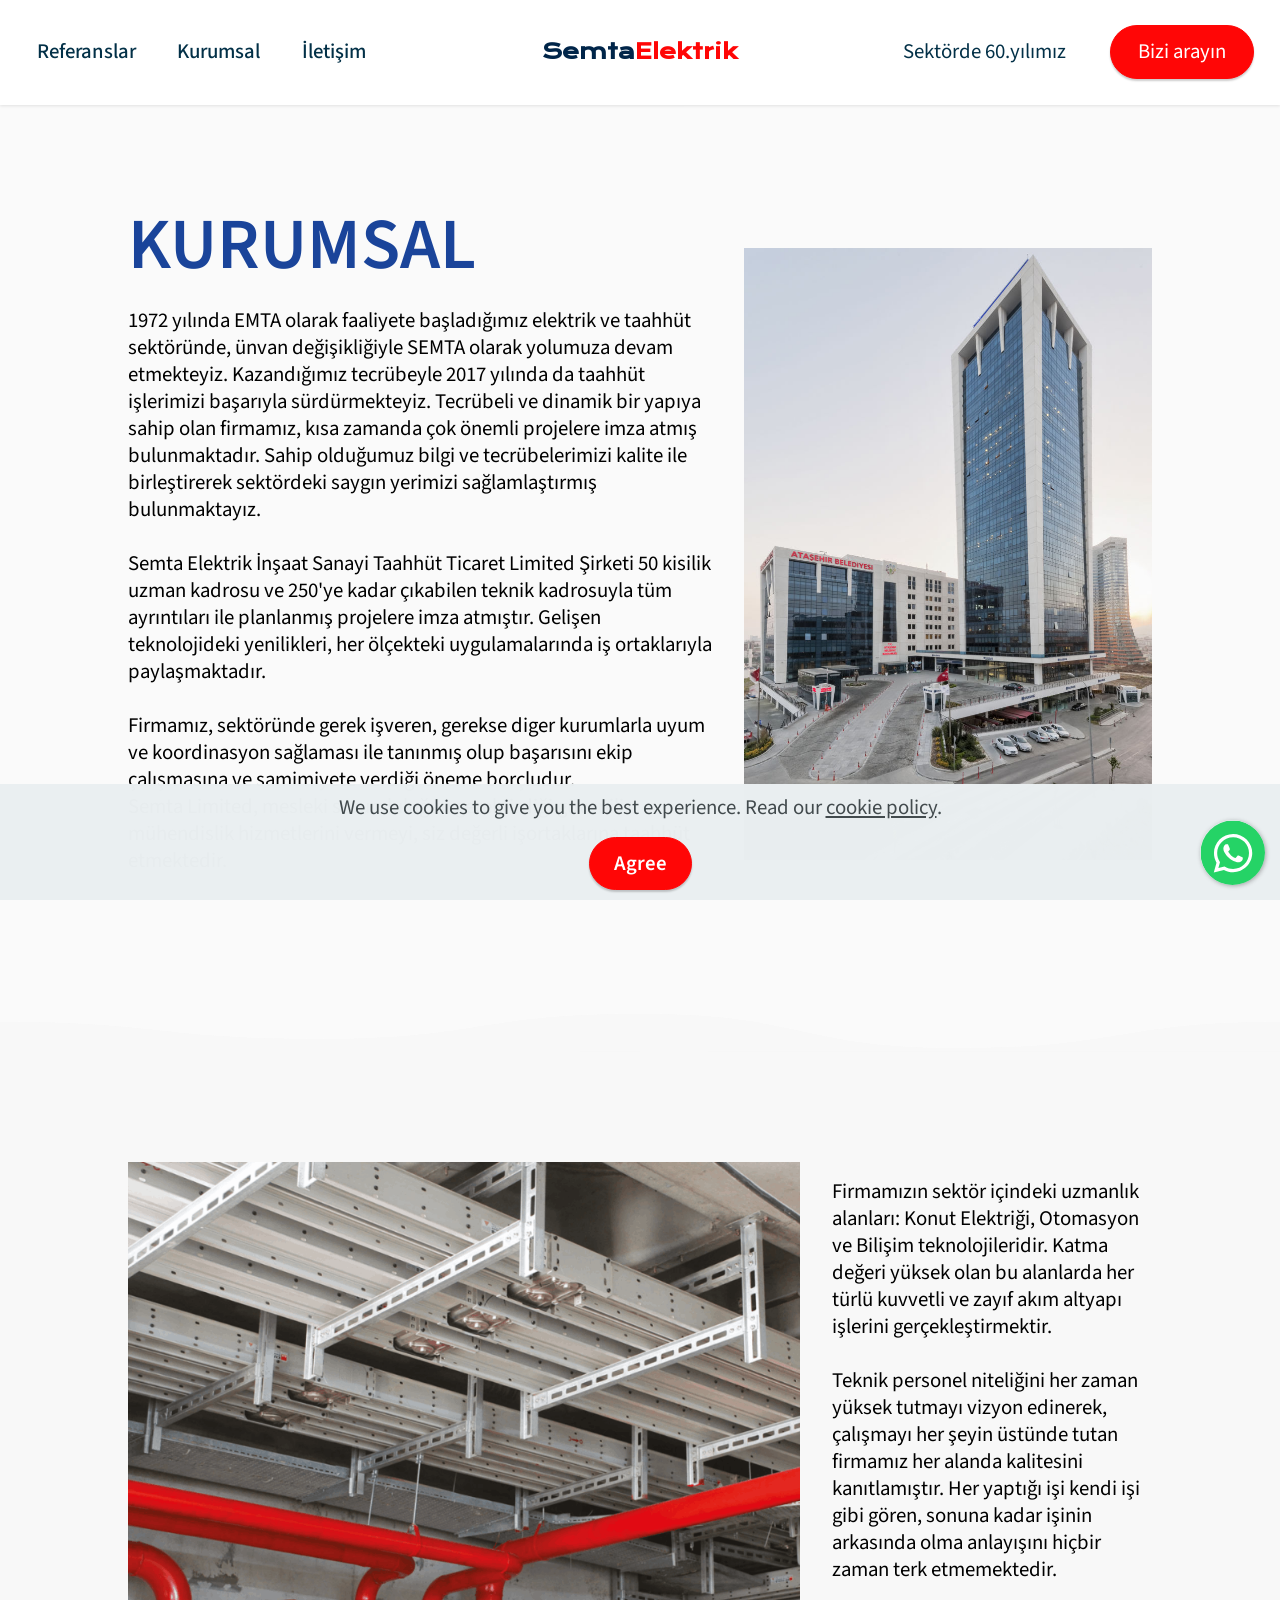
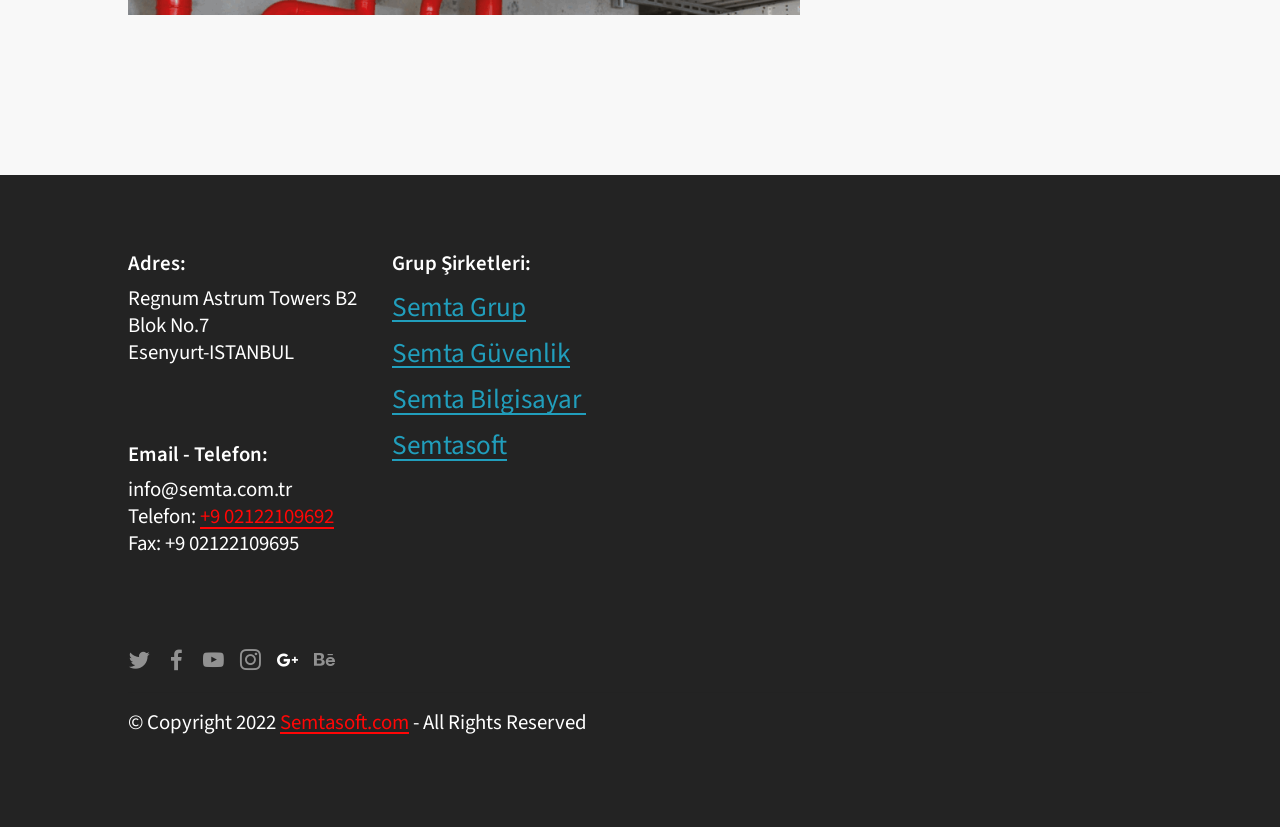
==== kurumsals.html @ dd232b32 "EskiSite" ====
<!DOCTYPE html>
<html  >
<head>
  
  <meta charset="UTF-8">
  <meta http-equiv="X-UA-Compatible" content="IE=edge">
  
  <meta name="twitter:card" content="summary_large_image"/>
  <meta name="twitter:image:src" content="assets/images/kurumsals-meta.png">
  <meta property="og:image" content="assets/images/kurumsals-meta.png">
  <meta name="twitter:title" content="Kurumsal - Semta Elektrik İnşaat Sanayi Taahhüt Ticaret Limited Şirketi">
  <meta name="viewport" content="width=device-width, initial-scale=1, minimum-scale=1">
  <link rel="shortcut icon" href="assets/images/semtaelektrik-128x82-2.png" type="image/x-icon">
  <meta name="description" content="1972 yılında EMTA olarak faaliyete başladığımız elektrik ve taahhüt sektöründe, ünvan değişikliğiyle SEMTA olarak yolumuza devam etmekteyiz. Kazandığımız tecrübeyle 2017 yılında da taahhüt işlerimizi başarıyla sürdürmekteyiz.">
  
  
  <title>Kurumsal - Semta Elektrik İnşaat Sanayi Taahhüt Ticaret Limited Şirketi</title>
  <link rel="stylesheet" href="assets/bootstrap/css/bootstrap.min.css">
  <link rel="stylesheet" href="assets/bootstrap/css/bootstrap-grid.min.css">
  <link rel="stylesheet" href="assets/bootstrap/css/bootstrap-reboot.min.css">
  <link rel="stylesheet" href="assets/web/assets/gdpr-plugin/gdpr-styles.css">
  <link rel="stylesheet" href="assets/chatbutton/floating-wpp.css">
  <link rel="stylesheet" href="assets/dropdown/css/style.css">
  <link rel="stylesheet" href="assets/socicon/css/styles.css">
  <link rel="stylesheet" href="assets/theme/css/style.css">
  <link rel="preload" href="https://fonts.googleapis.com/css?family=Source+Sans+Pro:200,200i,300,300i,400,400i,600,600i,700,700i,900,900i&display=swap" as="style" onload="this.onload=null;this.rel='stylesheet'">
  <noscript><link rel="stylesheet" href="https://fonts.googleapis.com/css?family=Source+Sans+Pro:200,200i,300,300i,400,400i,600,600i,700,700i,900,900i&display=swap"></noscript>
  <link rel="preload" href="https://fonts.googleapis.com/css?family=Krona+One:400&display=swap" as="style" onload="this.onload=null;this.rel='stylesheet'">
  <noscript><link rel="stylesheet" href="https://fonts.googleapis.com/css?family=Krona+One:400&display=swap"></noscript>
  <link rel="preload" as="style" href="assets/mobirise/css/mbr-additional.css"><link rel="stylesheet" href="assets/mobirise/css/mbr-additional.css" type="text/css">
  
  
  
  
<meta name="theme-color" content="#ff0606">
<link rel="manifest" href="manifest.json">
<script src="sw-connect.js"></script>
<meta name="apple-mobile-web-app-capable" content="yes">
<link rel="apple-touch-startup-image" media="(device-width: 320px) and (device-height: 568px) and (-webkit-device-pixel-ratio: 2) and (orientation: portrait)" href="assets/images/apple-launch-640x1136.png">
<link rel="apple-touch-startup-image" media="(device-width: 375px) and (device-height: 667px) and (-webkit-device-pixel-ratio: 2) and (orientation: portrait)" href="assets/images/apple-launch-750x1334.png">
<link rel="apple-touch-startup-image" media="(device-width: 414px) and (device-height: 736px) and (-webkit-device-pixel-ratio: 3) and (orientation: portrait)" href="assets/images/apple-launch-1242x2208.png">
<link rel="apple-touch-startup-image" media="(device-width: 375px) and (device-height: 812px) and (-webkit-device-pixel-ratio: 3) and (orientation: portrait)" href="assets/images/apple-launch-1125x2436.png">
<link rel="apple-touch-startup-image" media="(device-width: 768px) and (device-height: 1024px) and (-webkit-device-pixel-ratio: 2) and (orientation: portrait)" href="assets/images/apple-launch-1536x2048.png">
<link rel="apple-touch-startup-image" media="(device-width: 834px) and (device-height: 1112px) and (-webkit-device-pixel-ratio: 2) and (orientation: portrait)" href="assets/images/apple-launch-1668x2224.png">
<link rel="apple-touch-startup-image" media="(device-width: 1024px) and (device-height: 1366px) and (-webkit-device-pixel-ratio: 2) and (orientation: portrait)" href="assets/images/apple-launch-2048x2732.png">
<meta name="apple-mobile-web-app-status-bar-style" content="default">
<meta name="apple-mobile-web-app-title" content="Semtabilgisayar">
<link rel="apple-touch-icon" href="apple-touch-icon.png"></head>
<body>
  
  <section data-bs-version="5.1" class="menu menu1 cid-t0fDbq6bAE" once="menu" id="menu1-f">
    

    <nav class="navbar navbar-dropdown navbar-expand-lg">
        <div class="container-custom container">
            <div class="navbar-brand">
                
                <span class="navbar-caption-wrap"><a class="navbar-caption display-5" href="https://semtaelektrik.com"><strong>Semta</strong><span><strong>Elektrik</strong></span></a></span>
            </div>
            <button class="navbar-toggler" type="button" data-toggle="collapse" data-bs-toggle="collapse" data-target="#navbarSupportedContent" data-bs-target="#navbarSupportedContent" aria-controls="navbarNavAltMarkup" aria-expanded="false" aria-label="Toggle navigation">
                <div class="hamburger">
                    <span></span>
                    <span></span>
                    <span></span>
                    <span></span>
                </div>
            </button>
            <div class="collapse navbar-collapse" id="navbarSupportedContent">

                <div class="navbar-nav-container">
                    <ul class="navbar-nav nav-dropdown" data-app-modern-menu="true"><li class="nav-item"><a class="nav-link link text-info text-primary display-7" href="referanslar.html">Referanslar</a></li><li class="nav-item"><a class="nav-link link text-info text-primary display-7" href="kurumsals.html">Kurumsal</a></li>
                        <li class="nav-item"><a class="nav-link link text-info text-primary display-7" href="index.html#footer6-8">İletişim</a></li></ul>
                    
                </div>

                <div class="navbar-buttons mbr-section-btn"><a class="btn btn-info-outline display-7" href="#">Sektörde 60.yılımız</a>
                    <a class="btn btn-primary display-7" href="tel:+905559657952">Bizi arayın</a></div>
            </div>
        </div>
    </nav>
</section>

<section data-bs-version="5.1" class="content1 cid-t0fDbr3ART" id="content01-g">
    
    
    <svg class="svg-top" version="1.1" xmlns="http://www.w3.org/2000/svg" xmlns:xlink="http://www.w3.org/1999/xlink" x="0px" y="0px" viewBox="0 0 1600 40" style="enable-background:new 0 0 1600 40;" preserveAspectRatio="none">
        <style type="text/css">
            .st0 
        </style>
        <path class="st0" d="M-1,15.7c200.1,0,200.7,13.8,400.9,13.8C600,29.5,600.4,9.3,800.5,9.3S998.8,36.8,1199,36.8
	s201.9-21.1,402-21.1v24.1L-1,40V15.7z"></path>
    </svg>
    <div class="container">
        <div class="row justify-content-center">
            <div class="col-12 col-md-12 col-lg-5 image-wrapper m-auto">
                <img class="w-100 md-pb lazyload" src="[data-uri]" alt="" loading="lazy" data-src="assets/images/halkbankatasehir-2022-810x1215.jpg">
            </div>
            <div class="col-12 col-md-12 col-lg m-auto">
                <div class="text-wrapper align-left">
                    <h1 class="mbr-section-title mbr-fonts-style mb-4 display-2"><strong>KURUMSAL</strong><strong><br></strong></h1>
                    <p class="mbr-text mbr-fonts-style display-7">1972 yılında EMTA olarak faaliyete başladığımız elektrik ve taahhüt sektöründe, ünvan değişikliğiyle SEMTA olarak yolumuza devam etmekteyiz. Kazandığımız tecrübeyle 2017 yılında da taahhüt işlerimizi başarıyla sürdürmekteyiz. Tecrübeli ve dinamik bir yapıya sahip olan firmamız, kısa zamanda çok önemli projelere imza atmış bulunmaktadır. Sahip olduğumuz bilgi ve tecrübelerimizi kalite ile birleştirerek sektördeki saygın yerimizi sağlamlaştırmış bulunmaktayız.
<br>
<br>Semta Elektrik İnşaat Sanayi Taahhüt Ticaret Limited Şirketi 50 kisilik uzman kadrosu ve 250'ye kadar çıkabilen teknik kadrosuyla tüm ayrıntıları ile planlanmış projelere imza atmıştır. Gelişen teknolojideki yenilikleri, her ölçekteki uygulamalarında iş ortaklarıyla paylaşmaktadır.<br>
<br>Firmamız, sektöründe gerek işveren, gerekse diger kurumlarla uyum ve koordinasyon sağlaması ile tanınmış olup başarısını ekip çalışmasına ve samimiyete verdiği öneme borçludur.
<br>Semta Limited, mesleki sorumluluğun gerektirdiği güvenilir mühendislik hizmetlerini vermeyi, siz değerli işortaklarına taahhüt etmektedir.</p>
                    
                </div>
            </div>
        </div>
    </div>
</section>

<section data-bs-version="5.1" class="content2 cid-t0fDbrGwPh" id="content02-h">
    

    
    <svg class="svg-top" version="1.1" xmlns="http://www.w3.org/2000/svg" xmlns:xlink="http://www.w3.org/1999/xlink" x="0px" y="0px" viewBox="0 0 1600 40" style="enable-background:new 0 0 1600 40;" preserveAspectRatio="none">
        <style type="text/css">
            .st0 
        </style>
        <path class="st0" d="M-1,15.7c200.1,0,200.7,13.8,400.9,13.8C600,29.5,600.4,9.3,800.5,9.3S998.8,36.8,1199,36.8
	s201.9-21.1,402-21.1v24.1L-1,40V15.7z"></path>
    </svg>

    <div class="container">
        <div class="row justify-content-center">
            <div class="col-12 col-md-12 col-lg-8 image-wrapper m-auto">
                <img class="w-100 md-pb lazyload" src="[data-uri]" alt="Semtaelektrik" loading="lazy" data-src="assets/images/busbar-838x564.png">
            </div>
            <div class="col-12 col-md-12 col-lg m-auto">
                <div class="text-wrapper align-left">
                    
                    <p class="mbr-text mbr-fonts-style display-7">Firmamızın sektör içindeki uzmanlık alanları: Konut Elektriği, Otomasyon ve Bilişim teknolojileridir. Katma değeri yüksek olan bu alanlarda her türlü kuvvetli ve zayıf akım altyapı işlerini gerçekleştirmektir.&nbsp;<br><br>Teknik personel niteliğini her zaman yüksek tutmayı vizyon edinerek, çalışmayı her şeyin üstünde tutan firmamız her alanda kalitesini kanıtlamıştır. Her yaptığı işi kendi işi gibi gören, sonuna kadar işinin arkasında olma anlayışını hiçbir zaman terk etmemektedir.</p>
                    
                </div>
            </div>
        </div>
    </div>
</section>

<section data-bs-version="5.1" class="footer6 cid-t0fDbsjmHd" once="footers" id="footer6-i">

    

    

    <div class="container">
        <div class="row content mbr-white">
            <div class="col-12 col-md-3 mbr-fonts-style display-7">
                <h5 class="mbr-section-subtitle mbr-fonts-style mb-2 display-7">
                    <strong>Adres:</strong></h5>
                <p class="mbr-text mbr-fonts-style display-7">Regnum Astrum Towers B2 Blok No.7 <br>Esenyurt-ISTANBUL</p> <br>
                <h5 class="mbr-section-subtitle mbr-fonts-style mb-2 mt-4 display-7">
                    <strong>Email - Telefon:</strong></h5>
                <p class="mbr-text mbr-fonts-style mb-4 display-7">info@semta.com.tr<br>
                    Telefon: <a href="tel:+902122109692" class="text-primary">+9 02122109692 </a>Fax: +9 02122109695</p>
            </div>
            <div class="col-12 col-md-3 mbr-fonts-style display-7">
                <h5 class="mbr-section-subtitle mbr-fonts-style mb-2 display-7">
                    <strong>Grup Şirketleri:</strong></h5>
                <ul class="list mbr-fonts-style mb-4 display-4">
                    <li class="mbr-text item-wrap"><a class="text-success" href="https://semta.com.tr" target="_blank">Semta Grup</a></li>
                    <li class="mbr-text item-wrap"><a class="text-success" href="https://semtaguvenlik.com" target="_blank">Semta Güvenlik</a></li><li class="mbr-text item-wrap"><a class="text-success text-primary" href="https://semtabilgisayar.com" target="_blank">Semta Bilgisayar&nbsp;</a></li><li class="mbr-text item-wrap"><a class="text-success" href="https://semtasoft.com" style="font-size: 1.7rem;" target="_blank">Semtasoft</a></li>
                </ul>
                <h5 class="mbr-section-subtitle mbr-fonts-style mb-2 mt-5 display-7"></h5>
                <p class="mbr-text mbr-fonts-style mb-4 display-7"></p>
            </div>
            <div class="col-12 col-md-6">
                <div class="google-map"><iframe frameborder="0" style="border:0" src="[data-uri]" allowfullscreen="" loading="lazy" class="lazyload" data-src="https://www.google.com/maps/embed/v1/place?key=AIzaSyCNveGQ9bfpKFwWzQLLftrR9hNiHwdqQG8&amp;q=ASTRUM TOWERS"></iframe></div>
            </div>
            <div class="col-md-6">
                <div class="social-list align-left">
                    <div class="soc-item">
                        <a href="https://twitter.com/" target="_blank">
                            <span class="mbr-iconfont mbr-iconfont-social socicon-twitter socicon"></span>
                        </a>
                    </div>
                    <div class="soc-item">
                        <a href="https://www.facebook.com" target="_blank">
                            <span class="mbr-iconfont mbr-iconfont-social socicon-facebook socicon"></span>
                        </a>
                    </div>
                    <div class="soc-item">
                        <a href="https://www.youtube.com" target="_blank">
                            <span class="mbr-iconfont mbr-iconfont-social socicon-youtube socicon"></span>
                        </a>
                    </div>
                    <div class="soc-item">
                        <a href="https://instagram.com" target="_blank">
                            <span class="mbr-iconfont mbr-iconfont-social socicon-instagram socicon"></span>
                        </a>
                    </div>
                    <div class="soc-item">
                        
                            <span class="mbr-iconfont mbr-iconfont-social socicon-googleplus socicon"></span>
                        
                    </div>
                    <div class="soc-item">
                        <a href="https://www.behance.net" target="_blank">
                            <span class="mbr-iconfont mbr-iconfont-social socicon-behance socicon"></span>
                        </a>
                    </div>
                </div>
            </div>
        </div>
        <div class="footer-lower">
            <div class="media-container-row">
                <div class="col-sm-12">
                    <hr>
                </div>
            </div>
            <div class="col-sm-12 copyright pl-0">
                <p class="mbr-text mbr-fonts-style mbr-white display-7">
                    © Copyright 2022 <a href="https://www.semtasoft.com" class="text-primary" target="_blank">Semtasoft.com</a> - All Rights Reserved
                </p>
            </div>
        </div>
    </div>
</section>


<script src="assets/bootstrap/js/bootstrap.bundle.min.js"></script>
  <script src="assets/web/assets/cookies-alert-plugin/cookies-alert-core.js"></script>
  <script src="assets/web/assets/cookies-alert-plugin/cookies-alert-script.js"></script>
  <script src="assets/smoothscroll/smooth-scroll.js"></script>
  <script src="assets/ytplayer/index.js"></script>
  <script src="assets/chatbutton/floating-wpp.js"></script>
  <script src="assets/chatbutton/script.js"></script>
  <script src="assets/dropdown/js/navbar-dropdown.js"></script>
  <script src="assets/theme/js/script.js"></script>
  
  
  
<input name="cookieData" type="hidden" data-cookie-customdialogselector="null" data-cookie-colortext="#424a4d" data-cookie-colorbg="rgba(234, 239, 241, 0.99)" data-cookie-textbutton="Agree" data-cookie-colorbutton="" data-cookie-colorlink="#424a4d" data-cookie-underlinelink="true" data-cookie-text="We use cookies to give you the best experience. Read our <a href='privacy.html'>cookie policy</a>.">
  <script>"use strict";if("loading"in HTMLImageElement.prototype){document.querySelectorAll('img[loading="lazy"],iframe[loading="lazy"]').forEach(e=>{e.src=e.dataset.src,e.style.paddingTop=100*e.getAttribute("data-aspectratio")+"%",e.style.height=0,e.onload=function(){e.removeAttribute("style")}})}else{const e=document.createElement("script");e.src="https://cdnjs.cloudflare.com/ajax/libs/lazysizes/5.1.2/lazysizes.min.js",document.body.appendChild(e)}</script>
<div id="chatbutton-wa" data-phone="+905559657952" data-showpopup="true" data-headertitle="👋 Canlı Desteğe Bağlanıyorsunuz!" data-popupmessage="Merhaba!👋

Bize sormak istediğiniz bir konu varsa lütfen çekinmeyin! 🔥

Semta Grup" data-placeholder="Buraya yazabilirsiniz" data-position="left" data-headercolor="#39847a" data-backgroundcolor="#e5ddd5" data-autoopentimeout="5" data-size="65px"><div class="floating-wpp-button" style="width: 65px; height: 65px;"><div class="floating-wpp-button-image"><!--?xml version="1.0" encoding="UTF-8" standalone="no"?--><svg xmlns="http://www.w3.org/2000/svg" xmlns:xlink="http://www.w3.org/1999/xlink" style="isolation:isolate" viewBox="0 0 800 800" width="65" height="65"><defs><clipPath id="_clipPath_A3g8G5hPEGG2L0B6hFCxamU4cc8rfqzQ"><rect width="800" height="800"></rect></clipPath></defs><g clip-path="url(#_clipPath_A3g8G5hPEGG2L0B6hFCxamU4cc8rfqzQ)"><g><path d=" M 787.59 800 L 12.41 800 C 5.556 800 0 793.332 0 785.108 L 0 14.892 C 0 6.667 5.556 0 12.41 0 L 787.59 0 C 794.444 0 800 6.667 800 14.892 L 800 785.108 C 800 793.332 794.444 800 787.59 800 Z " fill="rgb(37,211,102)"></path></g><g><path d=" M 508.558 450.429 C 502.67 447.483 473.723 433.24 468.325 431.273 C 462.929 429.308 459.003 428.328 455.078 434.22 C 451.153 440.114 439.869 453.377 436.434 457.307 C 433 461.236 429.565 461.729 423.677 458.78 C 417.79 455.834 398.818 449.617 376.328 429.556 C 358.825 413.943 347.008 394.663 343.574 388.768 C 340.139 382.873 343.207 379.687 346.155 376.752 C 348.804 374.113 352.044 369.874 354.987 366.436 C 357.931 362.999 358.912 360.541 360.875 356.614 C 362.837 352.683 361.857 349.246 360.383 346.299 C 358.912 343.352 347.136 314.369 342.231 302.579 C 337.451 291.099 332.597 292.654 328.983 292.472 C 325.552 292.301 321.622 292.265 317.698 292.265 C 313.773 292.265 307.394 293.739 301.996 299.632 C 296.6 305.527 281.389 319.772 281.389 348.752 C 281.389 377.735 302.487 405.731 305.431 409.661 C 308.376 413.592 346.949 473.062 406.015 498.566 C 420.062 504.634 431.03 508.256 439.581 510.969 C 453.685 515.451 466.521 514.818 476.666 513.302 C 487.978 511.613 511.502 499.06 516.409 485.307 C 521.315 471.55 521.315 459.762 519.842 457.307 C 518.371 454.851 514.446 453.377 508.558 450.429 Z  M 401.126 597.117 L 401.047 597.117 C 365.902 597.104 331.431 587.661 301.36 569.817 L 294.208 565.572 L 220.08 585.017 L 239.866 512.743 L 235.21 505.332 C 215.604 474.149 205.248 438.108 205.264 401.1 C 205.307 293.113 293.17 205.257 401.204 205.257 C 453.518 205.275 502.693 225.674 539.673 262.696 C 576.651 299.716 597.004 348.925 596.983 401.258 C 596.939 509.254 509.078 597.117 401.126 597.117 Z  M 567.816 234.565 C 523.327 190.024 464.161 165.484 401.124 165.458 C 271.24 165.458 165.529 271.161 165.477 401.085 C 165.46 442.617 176.311 483.154 196.932 518.892 L 163.502 641 L 288.421 608.232 C 322.839 627.005 361.591 636.901 401.03 636.913 L 401.126 636.913 L 401.127 636.913 C 530.998 636.913 636.717 531.2 636.77 401.274 C 636.794 338.309 612.306 279.105 567.816 234.565" fill-rule="evenodd" fill="rgb(255,255,255)"></path></g></g></svg></div></div></div>
 </body>
</html>
---- assets/web/assets/gdpr-plugin/gdpr-styles.css ----
.gdpr-block {
    padding: 10px;
    font-size: 14px;
    display: block;
    width: 100%;
    text-align: center;
}
.gdpr-block.covert {
	display: none;
}
.textGDPR {
    position: relative;
}
.gdpr-block label span.textGDPR input[name='gdpr']{
    width: 15px;
    height: 15px;
    margin: 0;
    position: absolute;
    top: 3px;
    left: -20px;
}
.gdpr-block label {
    color: #a7a7a7;
    vertical-align: middle;
    user-select: none;
    margin-bottom: 0;
}
---- assets/chatbutton/floating-wpp.css ----
.floating-wpp {
    position: fixed;
    bottom: 15px;
    left: 15px;
    font-size: 14px;
    transition: bottom 0.2s;
    z-index: 1021;
}

.floating-wpp .floating-wpp-button {
    position: relative;
    border-radius: 50%;
    box-shadow: 1px 1px 4px rgba(60, 60, 60, 0.4);
    transition: box-shadow 0.2s;
    cursor: pointer;
    overflow: hidden;
}

.floating-wpp .floating-wpp-button img,
.floating-wpp .floating-wpp-button svg {
    position: absolute;
    width: 100%;
    height: auto;
    object-fit: cover;
    top: 50%;
    left: 50%;
    transform: translate3d(-50%, -50%, 0);
    border-radius: 50%;
}

.floating-wpp:hover .floating-wpp-button {
    box-shadow: 1px 2px 8px rgba(60, 60, 60, 0.4);
}

.floating-wpp .floating-wpp-popup {
    /*border: 2px solid white;*/
    border-radius: 8px;
    background-color: #e5ddd5;
    position: absolute;
    overflow: hidden;
    padding: 0;
    box-shadow: 1px 2px 8px rgba(60, 60, 60, 0.25);
    width: 0px;
    height: 0px;
    bottom: 0;
    opacity: 0;
    transition: bottom 0.1s ease-out, opacity 0.2s ease-out;
    transform-origin: bottom;
}

.floating-wpp .floating-wpp-popup.active {
    padding: 0 15px 12px 15px;
    width: 280px;
    height: auto;
    bottom: 82px;
    opacity: 1;
}

.floating-wpp .floating-wpp-popup .floating-wpp-message {
    background-color: white;
    padding: 8px;
    border-radius: 7.5px 7.5px 7.5px 7.5px;
    box-shadow: 1px 1px 5px rgba(0, 0, 0, 0.15);
    opacity: 0;
    transition: opacity 0.2s;
    max-width: 100%;
}

.floating-wpp .floating-wpp-popup.active .floating-wpp-message {
    opacity: 1;
    transition-delay: 0.2s;
}

.floating-wpp .floating-wpp-popup .floating-wpp-head {
    text-align: left;
    color: white;
    margin: 0 -15px 15px -15px;
    padding: 15px 15px;
    display: flex;
    flex-direction: column;
    justify-content: space-between;
    cursor: pointer;
}

.floating-wpp-headName {
    margin: 0;
}

.floating-wpp .floating-wpp-popup .floating-wpp-head .close {
    position: absolute;
    top: 14px;
    right: 8px;
    color: #ffffff;
    text-shadow: none;
    opacity: 1;
    font-size: inherit;
}

.floating-wpp .floating-wpp-input-message {
    background-color: #e5ddd5;
    margin: 5px -15px -15px -15px;
    padding: 0 15px;
    display: flex;
    align-items: center;
}

.floating-wpp .floating-wpp-input-message textarea {
    border: 1px solid #ffffff;
    border-radius: 21px;
    box-shadow: none;
    padding: 8px 12px;
    margin: 10px 0 15px 0;
    width: 100%;
    max-width: 100%;
    font-family: inherit;
    font-size: inherit;
    resize: none;
    outline: none;
    color: #4a4a4a;
    box-shadow: 1px 2px 8px rgba(60, 60, 60, 0.25);
    visibility: visible !important;
    animation-delay: 0s;
    animation-duration: 0s;
}

.floating-wpp .floating-wpp-btn-send {
    margin: 10px 0 15px 12px;
    font-size: 0;
    cursor: pointer;
    box-shadow: 1px 2px 8px rgba(60, 60, 60, 0.25);
    border-radius: 50%;
}
---- assets/dropdown/css/style.css ----
.navbar-dropdown {
  left: 0;
  padding: 0;
  position: absolute;
  right: 0;
  top: 0;
  transition: all 0.45s ease;
  z-index: 1030;
  background: #282828; }
  .navbar-dropdown .navbar-logo {
    margin-right: 0.8rem;
    transition: margin 0.3s ease-in-out;
    vertical-align: middle; }
    .navbar-dropdown .navbar-logo img {
      height: 3.125rem;
      transition: all 0.3s ease-in-out; }
    .navbar-dropdown .navbar-logo.mbr-iconfont {
      font-size: 3.125rem;
      line-height: 3.125rem; }
  .navbar-dropdown .navbar-caption {
    font-weight: 700;
    white-space: normal;
    vertical-align: -4px;
    line-height: 3.125rem !important; }
    .navbar-dropdown .navbar-caption, .navbar-dropdown .navbar-caption:hover {
      color: inherit;
      text-decoration: none; }
  .navbar-dropdown .mbr-iconfont + .navbar-caption {
    vertical-align: -1px; }
  .navbar-dropdown.navbar-fixed-top {
    position: fixed; }
  .navbar-dropdown .navbar-brand span {
    vertical-align: -4px; }
  .navbar-dropdown.bg-color.transparent {
    background: none; }
  .navbar-dropdown.navbar-short .navbar-brand {
    padding: 0.625rem 0; }
    .navbar-dropdown.navbar-short .navbar-brand span {
      vertical-align: -1px; }
  .navbar-dropdown.navbar-short .navbar-caption {
    line-height: 2.375rem !important;
    vertical-align: -2px; }
  .navbar-dropdown.navbar-short .navbar-logo {
    margin-right: 0.5rem; }
    .navbar-dropdown.navbar-short .navbar-logo img {
      height: 2.375rem; }
    .navbar-dropdown.navbar-short .navbar-logo.mbr-iconfont {
      font-size: 2.375rem;
      line-height: 2.375rem; }
  .navbar-dropdown.navbar-short .mbr-table-cell {
    height: 3.625rem; }
  .navbar-dropdown .navbar-close {
    left: 0.6875rem;
    position: fixed;
    top: 0.75rem;
    z-index: 1000; }
  .navbar-dropdown .hamburger-icon {
    content: "";
    display: inline-block;
    vertical-align: middle;
    width: 16px;
    -webkit-box-shadow: 0 -6px 0 1px #282828,0 0 0 1px #282828,0 6px 0 1px #282828;
    -moz-box-shadow: 0 -6px 0 1px #282828,0 0 0 1px #282828,0 6px 0 1px #282828;
    box-shadow: 0 -6px 0 1px #282828,0 0 0 1px #282828,0 6px 0 1px #282828; }

.dropdown-menu .dropdown-toggle[data-toggle="dropdown-submenu"]::after {
  border-bottom: 0.35em solid transparent;
  border-left: 0.35em solid;
  border-right: 0;
  border-top: 0.35em solid transparent;
  margin-left: 0.3rem; }

.dropdown-menu .dropdown-item:focus {
  outline: 0; }

.nav-dropdown {
  font-size: 0.75rem;
  font-weight: 500;
  height: auto !important; }
  .nav-dropdown .nav-btn {
    padding-left: 1rem; }
  .nav-dropdown .link {
    margin: .667em 1.667em;
    font-weight: 500;
    padding: 0;
    transition: color .2s ease-in-out; }
    .nav-dropdown .link.dropdown-toggle {
      margin-right: 2.583em; }
      .nav-dropdown .link.dropdown-toggle::after {
        margin-left: .25rem;
        border-top: 0.35em solid;
        border-right: 0.35em solid transparent;
        border-left: 0.35em solid transparent;
        border-bottom: 0; }
      .nav-dropdown .link.dropdown-toggle[aria-expanded="true"] {
        margin: 0;
        padding: 0.667em 3.263em  0.667em 1.667em; }
  .nav-dropdown .link::after,
  .nav-dropdown .dropdown-item::after {
    color: inherit; }
  .nav-dropdown .btn {
    font-size: 0.75rem;
    font-weight: 700;
    letter-spacing: 0;
    margin-bottom: 0;
    padding-left: 1.25rem;
    padding-right: 1.25rem; }
  .nav-dropdown .dropdown-menu {
    border-radius: 0;
    border: 0;
    left: 0;
    margin: 0;
    padding-bottom: 1.25rem;
    padding-top: 1.25rem;
    position: relative; }
  .nav-dropdown .dropdown-submenu {
    margin-left: 0.125rem;
    top: 0; }
  .nav-dropdown .dropdown-item {
    font-weight: 500;
    line-height: 2;
    padding: 0.3846em 4.615em 0.3846em 1.5385em;
    position: relative;
    transition: color .2s ease-in-out, background-color .2s ease-in-out; }
    .nav-dropdown .dropdown-item::after {
      margin-top: -0.3077em;
      position: absolute;
      right: 1.1538em;
      top: 50%; }
    .nav-dropdown .dropdown-item:focus, .nav-dropdown .dropdown-item:hover {
      background: none; }

@media (max-width: 767px) {
  .nav-dropdown.navbar-toggleable-sm {
    bottom: 0;
    display: none;
    left: 0;
    overflow-x: hidden;
    position: fixed;
    top: 0;
    transform: translateX(-100%);
    -ms-transform: translateX(-100%);
    -webkit-transform: translateX(-100%);
    width: 18.75rem;
    z-index: 999; } }
.nav-dropdown.navbar-toggleable-xl {
  bottom: 0;
  display: none;
  left: 0;
  overflow-x: hidden;
  position: fixed;
  top: 0;
  transform: translateX(-100%);
  -ms-transform: translateX(-100%);
  -webkit-transform: translateX(-100%);
  width: 18.75rem;
  z-index: 999; }

.nav-dropdown-sm {
  display: block !important;
  overflow-x: hidden;
  overflow: auto;
  padding-top: 3.875rem; }
  .nav-dropdown-sm::after {
    content: "";
    display: block;
    height: 3rem;
    width: 100%; }
  .nav-dropdown-sm.collapse.in ~ .navbar-close {
    display: block !important; }
  .nav-dropdown-sm.collapsing, .nav-dropdown-sm.collapse.in {
    transform: translateX(0);
    -ms-transform: translateX(0);
    -webkit-transform: translateX(0);
    transition: all 0.25s ease-out;
    -webkit-transition: all 0.25s ease-out;
    background: #282828; }
  .nav-dropdown-sm.collapsing[aria-expanded="false"] {
    transform: translateX(-100%);
    -ms-transform: translateX(-100%);
    -webkit-transform: translateX(-100%); }
  .nav-dropdown-sm .nav-item {
    display: block;
    margin-left: 0 !important;
    padding-left: 0; }
  .nav-dropdown-sm .link,
  .nav-dropdown-sm .dropdown-item {
    border-top: 1px dotted rgba(255, 255, 255, 0.1);
    font-size: 0.8125rem;
    line-height: 1.6;
    margin: 0 !important;
    padding: 0.875rem 2.4rem 0.875rem 1.5625rem !important;
    position: relative;
    white-space: normal; }
    .nav-dropdown-sm .link:focus, .nav-dropdown-sm .link:hover,
    .nav-dropdown-sm .dropdown-item:focus,
    .nav-dropdown-sm .dropdown-item:hover {
      background: rgba(0, 0, 0, 0.2) !important;
      color: #c0a375; }
  .nav-dropdown-sm .nav-btn {
    position: relative;
    padding: 1.5625rem 1.5625rem 0 1.5625rem; }
    .nav-dropdown-sm .nav-btn::before {
      border-top: 1px dotted rgba(255, 255, 255, 0.1);
      content: "";
      left: 0;
      position: absolute;
      top: 0;
      width: 100%; }
    .nav-dropdown-sm .nav-btn + .nav-btn {
      padding-top: 0.625rem; }
      .nav-dropdown-sm .nav-btn + .nav-btn::before {
        display: none; }
  .nav-dropdown-sm .btn {
    padding: 0.625rem 0; }
  .nav-dropdown-sm .dropdown-toggle[data-toggle="dropdown-submenu"]::after {
    margin-left: .25rem;
    border-top: 0.35em solid;
    border-right: 0.35em solid transparent;
    border-left: 0.35em solid transparent;
    border-bottom: 0; }
  .nav-dropdown-sm .dropdown-toggle[data-toggle="dropdown-submenu"][aria-expanded="true"]::after {
    border-top: 0;
    border-right: 0.35em solid transparent;
    border-left: 0.35em solid transparent;
    border-bottom: 0.35em solid; }
  .nav-dropdown-sm .dropdown-menu {
    margin: 0;
    padding: 0;
    position: relative;
    top: 0;
    left: 0;
    width: 100%;
    border: 0;
    float: none;
    border-radius: 0;
    background: none; }
  .nav-dropdown-sm .dropdown-submenu {
    left: 100%;
    margin-left: 0.125rem;
    margin-top: -1.25rem;
    top: 0; }

.navbar-toggleable-sm .nav-dropdown .dropdown-menu {
  position: absolute; }

.navbar-toggleable-sm .nav-dropdown .dropdown-submenu {
  left: 100%;
  margin-left: 0.125rem;
  margin-top: -1.25rem;
  top: 0; }

.navbar-toggleable-sm.opened .nav-dropdown .dropdown-menu {
  position: relative; }

.navbar-toggleable-sm.opened .nav-dropdown .dropdown-submenu {
  left: 0;
  margin-left: 00rem;
  margin-top: 0rem;
  top: 0; }

.is-builder .nav-dropdown.collapsing {
  transition: none !important; }
---- assets/socicon/css/styles.css ----
@charset "UTF-8";

@font-face {
  font-family: 'Socicon';
  src:  url('../fonts/socicon.eot');
  src:  url('../fonts/socicon.eot?#iefix') format('embedded-opentype'),
    url('../fonts/socicon.woff2') format('woff2'),
    url('../fonts/socicon.ttf') format('truetype'),
    url('../fonts/socicon.woff') format('woff'),
    url('../fonts/socicon.svg#socicon') format('svg');
  font-weight: normal;
  font-style: normal;
  font-display: swap;
}

[data-icon]:before {
  font-family: "socicon" !important;
  content: attr(data-icon);
  font-style: normal !important;
  font-weight: normal !important;
  font-variant: normal !important;
  text-transform: none !important;
  speak: none;
  line-height: 1;
  -webkit-font-smoothing: antialiased;
  -moz-osx-font-smoothing: grayscale;
}

[class^="socicon-"], [class*=" socicon-"] {
  /* use !important to prevent issues with browser extensions that change fonts */
  font-family: 'Socicon' !important;
  speak: none;
  font-style: normal;
  font-weight: normal;
  font-variant: normal;
  text-transform: none;
  line-height: 1;

  /* Better Font Rendering =========== */
  -webkit-font-smoothing: antialiased;
  -moz-osx-font-smoothing: grayscale;
}

.socicon-eitaa:before {
  content: "\e97c";
}
.socicon-soroush:before {
  content: "\e97d";
}
.socicon-bale:before {
  content: "\e97e";
}
.socicon-zazzle:before {
  content: "\e97b";
}
.socicon-society6:before {
  content: "\e97a";
}
.socicon-redbubble:before {
  content: "\e979";
}
.socicon-avvo:before {
  content: "\e978";
}
.socicon-stitcher:before {
  content: "\e977";
}
.socicon-googlehangouts:before {
  content: "\e974";
}
.socicon-dlive:before {
  content: "\e975";
}
.socicon-vsco:before {
  content: "\e976";
}
.socicon-flipboard:before {
  content: "\e973";
}
.socicon-ubuntu:before {
  content: "\e958";
}
.socicon-artstation:before {
  content: "\e959";
}
.socicon-invision:before {
  content: "\e95a";
}
.socicon-torial:before {
  content: "\e95b";
}
.socicon-collectorz:before {
  content: "\e95c";
}
.socicon-seenthis:before {
  content: "\e95d";
}
.socicon-googleplaymusic:before {
  content: "\e95e";
}
.socicon-debian:before {
  content: "\e95f";
}
.socicon-filmfreeway:before {
  content: "\e960";
}
.socicon-gnome:before {
  content: "\e961";
}
.socicon-itchio:before {
  content: "\e962";
}
.socicon-jamendo:before {
  content: "\e963";
}
.socicon-mix:before {
  content: "\e964";
}
.socicon-sharepoint:before {
  content: "\e965";
}
.socicon-tinder:before {
  content: "\e966";
}
.socicon-windguru:before {
  content: "\e967";
}
.socicon-cdbaby:before {
  content: "\e968";
}
.socicon-elementaryos:before {
  content: "\e969";
}
.socicon-stage32:before {
  content: "\e96a";
}
.socicon-tiktok:before {
  content: "\e96b";
}
.socicon-gitter:before {
  content: "\e96c";
}
.socicon-letterboxd:before {
  content: "\e96d";
}
.socicon-threema:before {
  content: "\e96e";
}
.socicon-splice:before {
  content: "\e96f";
}
.socicon-metapop:before {
  content: "\e970";
}
.socicon-naver:before {
  content: "\e971";
}
.socicon-remote:before {
  content: "\e972";
}
.socicon-internet:before {
  content: "\e957";
}
.socicon-moddb:before {
  content: "\e94b";
}
.socicon-indiedb:before {
  content: "\e94c";
}
.socicon-traxsource:before {
  content: "\e94d";
}
.socicon-gamefor:before {
  content: "\e94e";
}
.socicon-pixiv:before {
  content: "\e94f";
}
.socicon-myanimelist:before {
  content: "\e950";
}
.socicon-blackberry:before {
  content: "\e951";
}
.socicon-wickr:before {
  content: "\e952";
}
.socicon-spip:before {
  content: "\e953";
}
.socicon-napster:before {
  content: "\e954";
}
.socicon-beatport:before {
  content: "\e955";
}
.socicon-hackerone:before {
  content: "\e956";
}
.socicon-hackernews:before {
  content: "\e946";
}
.socicon-smashwords:before {
  content: "\e947";
}
.socicon-kobo:before {
  content: "\e948";
}
.socicon-bookbub:before {
  content: "\e949";
}
.socicon-mailru:before {
  content: "\e94a";
}
.socicon-gitlab:before {
  content: "\e945";
}
.socicon-instructables:before {
  content: "\e944";
}
.socicon-portfolio:before {
  content: "\e943";
}
.socicon-codered:before {
  content: "\e940";
}
.socicon-origin:before {
  content: "\e941";
}
.socicon-nextdoor:before {
  content: "\e942";
}
.socicon-udemy:before {
  content: "\e93f";
}
.socicon-livemaster:before {
  content: "\e93e";
}
.socicon-crunchbase:before {
  content: "\e93b";
}
.socicon-homefy:before {
  content: "\e93c";
}
.socicon-calendly:before {
  content: "\e93d";
}
.socicon-realtor:before {
  content: "\e90f";
}
.socicon-tidal:before {
  content: "\e910";
}
.socicon-qobuz:before {
  content: "\e911";
}
.socicon-natgeo:before {
  content: "\e912";
}
.socicon-mastodon:before {
  content: "\e913";
}
.socicon-unsplash:before {
  content: "\e914";
}
.socicon-homeadvisor:before {
  content: "\e915";
}
.socicon-angieslist:before {
  content: "\e916";
}
.socicon-codepen:before {
  content: "\e917";
}
.socicon-slack:before {
  content: "\e918";
}
.socicon-openaigym:before {
  content: "\e919";
}
.socicon-logmein:before {
  content: "\e91a";
}
.socicon-fiverr:before {
  content: "\e91b";
}
.socicon-gotomeeting:before {
  content: "\e91c";
}
.socicon-aliexpress:before {
  content: "\e91d";
}
.socicon-guru:before {
  content: "\e91e";
}
.socicon-appstore:before {
  content: "\e91f";
}
.socicon-homes:before {
  content: "\e920";
}
.socicon-zoom:before {
  content: "\e921";
}
.socicon-alibaba:before {
  content: "\e922";
}
.socicon-craigslist:before {
  content: "\e923";
}
.socicon-wix:before {
  content: "\e924";
}
.socicon-redfin:before {
  content: "\e925";
}
.socicon-googlecalendar:before {
  content: "\e926";
}
.socicon-shopify:before {
  content: "\e927";
}
.socicon-freelancer:before {
  content: "\e928";
}
.socicon-seedrs:before {
  content: "\e929";
}
.socicon-bing:before {
  content: "\e92a";
}
.socicon-doodle:before {
  content: "\e92b";
}
.socicon-bonanza:before {
  content: "\e92c";
}
.socicon-squarespace:before {
  content: "\e92d";
}
.socicon-toptal:before {
  content: "\e92e";
}
.socicon-gust:before {
  content: "\e92f";
}
.socicon-ask:before {
  content: "\e930";
}
.socicon-trulia:before {
  content: "\e931";
}
.socicon-loomly:before {
  content: "\e932";
}
.socicon-ghost:before {
  content: "\e933";
}
.socicon-upwork:before {
  content: "\e934";
}
.socicon-fundable:before {
  content: "\e935";
}
.socicon-booking:before {
  content: "\e936";
}
.socicon-googlemaps:before {
  content: "\e937";
}
.socicon-zillow:before {
  content: "\e938";
}
.socicon-niconico:before {
  content: "\e939";
}
.socicon-toneden:before {
  content: "\e93a";
}
.socicon-augment:before {
  content: "\e908";
}
.socicon-bitbucket:before {
  content: "\e909";
}
.socicon-fyuse:before {
  content: "\e90a";
}
.socicon-yt-gaming:before {
  content: "\e90b";
}
.socicon-sketchfab:before {
  content: "\e90c";
}
.socicon-mobcrush:before {
  content: "\e90d";
}
.socicon-microsoft:before {
  content: "\e90e";
}
.socicon-pandora:before {
  content: "\e907";
}
.socicon-messenger:before {
  content: "\e906";
}
.socicon-gamewisp:before {
  content: "\e905";
}
.socicon-bloglovin:before {
  content: "\e904";
}
.socicon-tunein:before {
  content: "\e903";
}
.socicon-gamejolt:before {
  content: "\e901";
}
.socicon-trello:before {
  content: "\e902";
}
.socicon-spreadshirt:before {
  content: "\e900";
}
.socicon-500px:before {
  content: "\e000";
}
.socicon-8tracks:before {
  content: "\e001";
}
.socicon-airbnb:before {
  content: "\e002";
}
.socicon-alliance:before {
  content: "\e003";
}
.socicon-amazon:before {
  content: "\e004";
}
.socicon-amplement:before {
  content: "\e005";
}
.socicon-android:before {
  content: "\e006";
}
.socicon-angellist:before {
  content: "\e007";
}
.socicon-apple:before {
  content: "\e008";
}
.socicon-appnet:before {
  content: "\e009";
}
.socicon-baidu:before {
  content: "\e00a";
}
.socicon-bandcamp:before {
  content: "\e00b";
}
.socicon-battlenet:before {
  content: "\e00c";
}
.socicon-mixer:before {
  content: "\e00d";
}
.socicon-bebee:before {
  content: "\e00e";
}
.socicon-bebo:before {
  content: "\e00f";
}
.socicon-behance:before {
  content: "\e010";
}
.socicon-blizzard:before {
  content: "\e011";
}
.socicon-blogger:before {
  content: "\e012";
}
.socicon-buffer:before {
  content: "\e013";
}
.socicon-chrome:before {
  content: "\e014";
}
.socicon-coderwall:before {
  content: "\e015";
}
.socicon-curse:before {
  content: "\e016";
}
.socicon-dailymotion:before {
  content: "\e017";
}
.socicon-deezer:before {
  content: "\e018";
}
.socicon-delicious:before {
  content: "\e019";
}
.socicon-deviantart:before {
  content: "\e01a";
}
.socicon-diablo:before {
  content: "\e01b";
}
.socicon-digg:before {
  content: "\e01c";
}
.socicon-discord:before {
  content: "\e01d";
}
.socicon-disqus:before {
  content: "\e01e";
}
.socicon-douban:before {
  content: "\e01f";
}
.socicon-draugiem:before {
  content: "\e020";
}
.socicon-dribbble:before {
  content: "\e021";
}
.socicon-drupal:before {
  content: "\e022";
}
.socicon-ebay:before {
  content: "\e023";
}
.socicon-ello:before {
  content: "\e024";
}
.socicon-endomodo:before {
  content: "\e025";
}
.socicon-envato:before {
  content: "\e026";
}
.socicon-etsy:before {
  content: "\e027";
}
.socicon-facebook:before {
  content: "\e028";
}
.socicon-feedburner:before {
  content: "\e029";
}
.socicon-filmweb:before {
  content: "\e02a";
}
.socicon-firefox:before {
  content: "\e02b";
}
.socicon-flattr:before {
  content: "\e02c";
}
.socicon-flickr:before {
  content: "\e02d";
}
.socicon-formulr:before {
  content: "\e02e";
}
.socicon-forrst:before {
  content: "\e02f";
}
.socicon-foursquare:before {
  content: "\e030";
}
.socicon-friendfeed:before {
  content: "\e031";
}
.socicon-github:before {
  content: "\e032";
}
.socicon-goodreads:before {
  content: "\e033";
}
.socicon-google:before {
  content: "\e034";
}
.socicon-googlescholar:before {
  content: "\e035";
}
.socicon-googlegroups:before {
  content: "\e036";
}
.socicon-googlephotos:before {
  content: "\e037";
}
.socicon-googleplus:before {
  content: "\e038";
}
.socicon-grooveshark:before {
  content: "\e039";
}
.socicon-hackerrank:before {
  content: "\e03a";
}
.socicon-hearthstone:before {
  content: "\e03b";
}
.socicon-hellocoton:before {
  content: "\e03c";
}
.socicon-heroes:before {
  content: "\e03d";
}
.socicon-smashcast:before {
  content: "\e03e";
}
.socicon-horde:before {
  content: "\e03f";
}
.socicon-houzz:before {
  content: "\e040";
}
.socicon-icq:before {
  content: "\e041";
}
.socicon-identica:before {
  content: "\e042";
}
.socicon-imdb:before {
  content: "\e043";
}
.socicon-instagram:before {
  content: "\e044";
}
.socicon-issuu:before {
  content: "\e045";
}
.socicon-istock:before {
  content: "\e046";
}
.socicon-itunes:before {
  content: "\e047";
}
.socicon-keybase:before {
  content: "\e048";
}
.socicon-lanyrd:before {
  content: "\e049";
}
.socicon-lastfm:before {
  content: "\e04a";
}
.socicon-line:before {
  content: "\e04b";
}
.socicon-linkedin:before {
  content: "\e04c";
}
.socicon-livejournal:before {
  content: "\e04d";
}
.socicon-lyft:before {
  content: "\e04e";
}
.socicon-macos:before {
  content: "\e04f";
}
.socicon-mail:before {
  content: "\e050";
}
.socicon-medium:before {
  content: "\e051";
}
.socicon-meetup:before {
  content: "\e052";
}
.socicon-mixcloud:before {
  content: "\e053";
}
.socicon-modelmayhem:before {
  content: "\e054";
}
.socicon-mumble:before {
  content: "\e055";
}
.socicon-myspace:before {
  content: "\e056";
}
.socicon-newsvine:before {
  content: "\e057";
}
.socicon-nintendo:before {
  content: "\e058";
}
.socicon-npm:before {
  content: "\e059";
}
.socicon-odnoklassniki:before {
  content: "\e05a";
}
.socicon-openid:before {
  content: "\e05b";
}
.socicon-opera:before {
  content: "\e05c";
}
.socicon-outlook:before {
  content: "\e05d";
}
.socicon-overwatch:before {
  content: "\e05e";
}
.socicon-patreon:before {
  content: "\e05f";
}
.socicon-paypal:before {
  content: "\e060";
}
.socicon-periscope:before {
  content: "\e061";
}
.socicon-persona:before {
  content: "\e062";
}
.socicon-pinterest:before {
  content: "\e063";
}
.socicon-play:before {
  content: "\e064";
}
.socicon-player:before {
  content: "\e065";
}
.socicon-playstation:before {
  content: "\e066";
}
.socicon-pocket:before {
  content: "\e067";
}
.socicon-qq:before {
  content: "\e068";
}
.socicon-quora:before {
  content: "\e069";
}
.socicon-raidcall:before {
  content: "\e06a";
}
.socicon-ravelry:before {
  content: "\e06b";
}
.socicon-reddit:before {
  content: "\e06c";
}
.socicon-renren:before {
  content: "\e06d";
}
.socicon-researchgate:before {
  content: "\e06e";
}
.socicon-residentadvisor:before {
  content: "\e06f";
}
.socicon-reverbnation:before {
  content: "\e070";
}
.socicon-rss:before {
  content: "\e071";
}
.socicon-sharethis:before {
  content: "\e072";
}
.socicon-skype:before {
  content: "\e073";
}
.socicon-slideshare:before {
  content: "\e074";
}
.socicon-smugmug:before {
  content: "\e075";
}
.socicon-snapchat:before {
  content: "\e076";
}
.socicon-songkick:before {
  content: "\e077";
}
.socicon-soundcloud:before {
  content: "\e078";
}
.socicon-spotify:before {
  content: "\e079";
}
.socicon-stackexchange:before {
  content: "\e07a";
}
.socicon-stackoverflow:before {
  content: "\e07b";
}
.socicon-starcraft:before {
  content: "\e07c";
}
.socicon-stayfriends:before {
  content: "\e07d";
}
.socicon-steam:before {
  content: "\e07e";
}
.socicon-storehouse:before {
  content: "\e07f";
}
.socicon-strava:before {
  content: "\e080";
}
.socicon-streamjar:before {
  content: "\e081";
}
.socicon-stumbleupon:before {
  content: "\e082";
}
.socicon-swarm:before {
  content: "\e083";
}
.socicon-teamspeak:before {
  content: "\e084";
}
.socicon-teamviewer:before {
  content: "\e085";
}
.socicon-technorati:before {
  content: "\e086";
}
.socicon-telegram:before {
  content: "\e087";
}
.socicon-tripadvisor:before {
  content: "\e088";
}
.socicon-tripit:before {
  content: "\e089";
}
.socicon-triplej:before {
  content: "\e08a";
}
.socicon-tumblr:before {
  content: "\e08b";
}
.socicon-twitch:before {
  content: "\e08c";
}
.socicon-twitter:before {
  content: "\e08d";
}
.socicon-uber:before {
  content: "\e08e";
}
.socicon-ventrilo:before {
  content: "\e08f";
}
.socicon-viadeo:before {
  content: "\e090";
}
.socicon-viber:before {
  content: "\e091";
}
.socicon-viewbug:before {
  content: "\e092";
}
.socicon-vimeo:before {
  content: "\e093";
}
.socicon-vine:before {
  content: "\e094";
}
.socicon-vkontakte:before {
  content: "\e095";
}
.socicon-warcraft:before {
  content: "\e096";
}
.socicon-wechat:before {
  content: "\e097";
}
.socicon-weibo:before {
  content: "\e098";
}
.socicon-whatsapp:before {
  content: "\e099";
}
.socicon-wikipedia:before {
  content: "\e09a";
}
.socicon-windows:before {
  content: "\e09b";
}
.socicon-wordpress:before {
  content: "\e09c";
}
.socicon-wykop:before {
  content: "\e09d";
}
.socicon-xbox:before {
  content: "\e09e";
}
.socicon-xing:before {
  content: "\e09f";
}
.socicon-yahoo:before {
  content: "\e0a0";
}
.socicon-yammer:before {
  content: "\e0a1";
}
.socicon-yandex:before {
  content: "\e0a2";
}
.socicon-yelp:before {
  content: "\e0a3";
}
.socicon-younow:before {
  content: "\e0a4";
}
.socicon-youtube:before {
  content: "\e0a5";
}
.socicon-zapier:before {
  content: "\e0a6";
}
.socicon-zerply:before {
  content: "\e0a7";
}
.socicon-zomato:before {
  content: "\e0a8";
}
.socicon-zynga:before {
  content: "\e0a9";
}
---- assets/theme/css/style.css ----
@charset "UTF-8";
section {
  background-color: #ffffff;
}

body {
  font-style: normal;
  line-height: 1.5;
  font-weight: 400;
  color: #232323;
  position: relative;
}

button {
  background-color: transparent;
  border-color: transparent;
}

section,
.container,
.container-fluid {
  position: relative;
  word-wrap: break-word;
}

a.mbr-iconfont:hover {
  text-decoration: none;
}

.article .lead p,
.article .lead ul,
.article .lead ol,
.article .lead pre,
.article .lead blockquote {
  margin-bottom: 0;
}

a {
  font-style: normal;
  font-weight: 400;
  cursor: pointer;
}
a, a:hover {
  text-decoration: none;
}

.mbr-section-title {
  font-style: normal;
  line-height: 1.3;
}

.mbr-section-subtitle {
  line-height: 1.3;
}

.mbr-text {
  font-style: normal;
  line-height: 1.7;
}

h1,
h2,
h3,
h4,
h5,
h6,
.display-1,
.display-2,
.display-4,
.display-5,
.display-7,
span,
p,
a {
  line-height: 1;
  word-break: break-word;
  word-wrap: break-word;
  font-weight: 400;
}

b,
strong {
  font-weight: 600 !important;
}

input:-webkit-autofill, input:-webkit-autofill:hover, input:-webkit-autofill:focus, input:-webkit-autofill:active {
  transition-delay: 9999s;
  -webkit-transition-property: background-color, color;
  transition-property: background-color, color;
}

textarea[type=hidden] {
  display: none;
}

section {
  background-position: 50% 50%;
  background-repeat: no-repeat;
  background-size: cover;
}
section .mbr-background-video,
section .mbr-background-video-preview {
  position: absolute;
  bottom: 0;
  left: 0;
  right: 0;
  top: 0;
}

.hidden {
  visibility: hidden;
}

.mbr-z-index20 {
  z-index: 20;
}

/*! Base colors */
.mbr-white {
  color: #ffffff;
}

.mbr-black {
  color: #111111;
}

.mbr-bg-white {
  background-color: #ffffff;
}

.mbr-bg-black {
  background-color: #000000;
}

/*! Text-aligns */
.align-left {
  text-align: left;
}

.align-center {
  text-align: center;
}

.align-right {
  text-align: right;
}

/*! Font-weight  */
.mbr-light {
  font-weight: 300;
}

.mbr-regular {
  font-weight: 400;
}

.mbr-semibold {
  font-weight: 500;
}

.mbr-bold {
  font-weight: 700;
}

/*! Media  */
.media-content {
  flex-basis: 100%;
}

.media-container-row {
  display: flex;
  flex-direction: row;
  flex-wrap: wrap;
  justify-content: center;
  align-content: center;
  align-items: start;
}
.media-container-row .media-size-item {
  width: 400px;
}

.media-container-column {
  display: flex;
  flex-direction: column;
  flex-wrap: wrap;
  justify-content: center;
  align-content: center;
  align-items: stretch;
}
.media-container-column > * {
  width: 100%;
}

@media (min-width: 992px) {
  .media-container-row {
    flex-wrap: nowrap;
  }
}
figure {
  margin-bottom: 0;
  overflow: hidden;
}

figure[mbr-media-size] {
  transition: width 0.1s;
}

img,
iframe {
  display: block;
  width: 100%;
}

.card {
  background-color: transparent;
  border: none;
}

.card-box {
  width: 100%;
}

.card-img {
  text-align: center;
  flex-shrink: 0;
  -webkit-flex-shrink: 0;
}

.media {
  max-width: 100%;
  margin: 0 auto;
}

.mbr-figure {
  align-self: center;
}

.media-container > div {
  max-width: 100%;
}

.mbr-figure img,
.card-img img {
  width: 100%;
}

@media (max-width: 991px) {
  .media-size-item {
    width: auto !important;
  }

  .media {
    width: auto;
  }

  .mbr-figure {
    width: 100% !important;
  }
}
/*! Buttons */
.mbr-section-btn {
  margin-left: -0.6rem;
  margin-right: -0.6rem;
  font-size: 0;
}

.btn {
  font-weight: 600;
  border-width: 1px;
  font-style: normal;
  margin: 0.6rem 0.6rem;
  white-space: normal;
  transition: all 0.2s ease-in-out;
  display: inline-flex;
  align-items: center;
  justify-content: center;
  word-break: break-word;
}

.btn-sm {
  font-weight: 600;
  letter-spacing: 0px;
  transition: all 0.3s ease-in-out;
}

.btn-md {
  font-weight: 600;
  letter-spacing: 0px;
  transition: all 0.3s ease-in-out;
}

.btn-lg {
  font-weight: 600;
  letter-spacing: 0px;
  transition: all 0.3s ease-in-out;
}

.btn-form {
  margin: 0;
}
.btn-form:hover {
  cursor: pointer;
}

nav .mbr-section-btn {
  margin-left: 0rem;
  margin-right: 0rem;
}

/*! Btn icon margin */
.btn .mbr-iconfont,
.btn.btn-sm .mbr-iconfont {
  order: 1;
  cursor: pointer;
  margin-left: 0.5rem;
  vertical-align: sub;
}

.btn.btn-md .mbr-iconfont,
.btn.btn-md .mbr-iconfont {
  margin-left: 0.8rem;
}

.mbr-regular {
  font-weight: 400;
}

.mbr-semibold {
  font-weight: 500;
}

.mbr-bold {
  font-weight: 700;
}

[type=submit] {
  -webkit-appearance: none;
}

/*! Full-screen */
.mbr-fullscreen .mbr-overlay {
  min-height: 100vh;
}

.mbr-fullscreen {
  display: flex;
  display: -moz-flex;
  display: -ms-flex;
  display: -o-flex;
  align-items: center;
  min-height: 100vh;
  padding-top: 3rem;
  padding-bottom: 3rem;
}

/*! Map */
.map {
  height: 25rem;
  position: relative;
}
.map iframe {
  width: 100%;
  height: 100%;
}

/*! Scroll to top arrow */
.mbr-arrow-up {
  bottom: 25px;
  right: 90px;
  position: fixed;
  text-align: right;
  z-index: 5000;
  color: #ffffff;
  font-size: 22px;
}

.mbr-arrow-up a {
  background: rgba(0, 0, 0, 0.2);
  border-radius: 50%;
  color: #fff;
  display: inline-block;
  height: 60px;
  width: 60px;
  border: 2px solid #fff;
  outline-style: none !important;
  position: relative;
  text-decoration: none;
  transition: all 0.3s ease-in-out;
  cursor: pointer;
  text-align: center;
}
.mbr-arrow-up a:hover {
  background-color: rgba(0, 0, 0, 0.4);
}
.mbr-arrow-up a i {
  line-height: 60px;
}

.mbr-arrow-up-icon {
  display: block;
  color: #fff;
}

.mbr-arrow-up-icon::before {
  content: "›";
  display: inline-block;
  font-family: serif;
  font-size: 22px;
  line-height: 1;
  font-style: normal;
  position: relative;
  top: 6px;
  left: -4px;
  transform: rotate(-90deg);
}

/*! Arrow Down */
.mbr-arrow {
  position: absolute;
  bottom: 45px;
  left: 50%;
  width: 60px;
  height: 60px;
  cursor: pointer;
  background-color: rgba(80, 80, 80, 0.5);
  border-radius: 50%;
  transform: translateX(-50%);
}
@media (max-width: 767px) {
  .mbr-arrow {
    display: none;
  }
}
.mbr-arrow > a {
  display: inline-block;
  text-decoration: none;
  outline-style: none;
  -webkit-animation: arrowdown 1.7s ease-in-out infinite;
          animation: arrowdown 1.7s ease-in-out infinite;
  color: #ffffff;
}
.mbr-arrow > a > i {
  position: absolute;
  top: -2px;
  left: 15px;
  font-size: 2rem;
}

#scrollToTop a i::before {
  content: "";
  position: absolute;
  display: block;
  border-bottom: 2.5px solid #fff;
  border-left: 2.5px solid #fff;
  width: 27.8%;
  height: 27.8%;
  left: 50%;
  top: 51%;
  transform: translateY(-30%) translateX(-50%) rotate(135deg);
}

@keyframes arrowdown {
  0% {
    transform: translateY(0px);
  }
  50% {
    transform: translateY(-5px);
  }
  100% {
    transform: translateY(0px);
  }
}
@-webkit-keyframes arrowdown {
  0% {
    transform: translateY(0px);
  }
  50% {
    transform: translateY(-5px);
  }
  100% {
    transform: translateY(0px);
  }
}
@media (max-width: 500px) {
  .mbr-arrow-up {
    left: 0;
    right: 0;
    text-align: center;
  }
}
/*Gradients animation*/
@keyframes gradient-animation {
  from {
    background-position: 0% 100%;
    -webkit-animation-timing-function: ease-in-out;
            animation-timing-function: ease-in-out;
  }
  to {
    background-position: 100% 0%;
    -webkit-animation-timing-function: ease-in-out;
            animation-timing-function: ease-in-out;
  }
}
@-webkit-keyframes gradient-animation {
  from {
    background-position: 0% 100%;
    -webkit-animation-timing-function: ease-in-out;
            animation-timing-function: ease-in-out;
  }
  to {
    background-position: 100% 0%;
    -webkit-animation-timing-function: ease-in-out;
            animation-timing-function: ease-in-out;
  }
}
.bg-gradient {
  background-size: 200% 200%;
  animation: gradient-animation 5s infinite alternate;
  -webkit-animation: gradient-animation 5s infinite alternate;
}

.menu .navbar-brand {
  display: -webkit-flex;
}
.menu .navbar-brand span {
  display: flex;
  display: -webkit-flex;
}
.menu .navbar-brand .navbar-caption-wrap {
  display: -webkit-flex;
}
.menu .navbar-brand .navbar-logo img {
  display: -webkit-flex;
  width: auto;
}
@media (min-width: 768px) and (max-width: 991px) {
  .menu .navbar-toggleable-sm .navbar-nav {
    display: -ms-flexbox;
  }
}
@media (max-width: 991px) {
  .menu .navbar-collapse {
    max-height: 93.5vh;
  }
  .menu .navbar-collapse.show {
    overflow: auto;
  }
}
@media (min-width: 992px) {
  .menu .navbar-nav.nav-dropdown {
    display: -webkit-flex;
  }
  .menu .navbar-toggleable-sm .navbar-collapse {
    display: -webkit-flex !important;
  }
  .menu .collapsed .navbar-collapse {
    max-height: 93.5vh;
  }
  .menu .collapsed .navbar-collapse.show {
    overflow: auto;
  }
}
@media (max-width: 767px) {
  .menu .navbar-collapse {
    max-height: 80vh;
  }
}

.nav-link .mbr-iconfont {
  margin-right: 0.5rem;
}

.navbar {
  display: -webkit-flex;
  -webkit-flex-wrap: wrap;
  -webkit-align-items: center;
  -webkit-justify-content: space-between;
}

.navbar-collapse {
  -webkit-flex-basis: 100%;
  -webkit-flex-grow: 1;
  -webkit-align-items: center;
}

.nav-dropdown .link {
  padding: 0.667em 1.667em !important;
  margin: 0 !important;
}

.nav {
  display: -webkit-flex;
  -webkit-flex-wrap: wrap;
}

.row {
  display: -webkit-flex;
  -webkit-flex-wrap: wrap;
}

.justify-content-center {
  -webkit-justify-content: center;
}

.form-inline {
  display: -webkit-flex;
}

.card-wrapper {
  -webkit-flex: 1;
}

.carousel-control {
  z-index: 10;
  display: -webkit-flex;
}

.carousel-controls {
  display: -webkit-flex;
}

.media {
  display: -webkit-flex;
}

.form-group:focus {
  outline: none;
}

.jq-selectbox__select {
  padding: 7px 0;
  position: relative;
}

.jq-selectbox__dropdown {
  overflow: hidden;
  border-radius: 10px;
  position: absolute;
  top: 100%;
  left: 0 !important;
  width: 100% !important;
}

.jq-selectbox__trigger-arrow {
  right: 0;
  transform: translateY(-50%);
}

.jq-selectbox li {
  padding: 1.07em 0.5em;
}

input[type=range] {
  padding-left: 0 !important;
  padding-right: 0 !important;
}

.modal-dialog,
.modal-content {
  height: 100%;
}

.modal-dialog .carousel-inner {
  height: calc(100vh - 1.75rem);
}
@media (max-width: 575px) {
  .modal-dialog .carousel-inner {
    height: calc(100vh - 1rem);
  }
}

.carousel-item {
  text-align: center;
}

.carousel-item img {
  margin: auto;
}

.navbar-toggler {
  align-self: flex-start;
  padding: 0.25rem 0.75rem;
  font-size: 1.25rem;
  line-height: 1;
  background: transparent;
  border: 1px solid transparent;
  border-radius: 0.25rem;
}

.navbar-toggler:focus,
.navbar-toggler:hover {
  text-decoration: none;
  box-shadow: none;
}

.navbar-toggler-icon {
  display: inline-block;
  width: 1.5em;
  height: 1.5em;
  vertical-align: middle;
  content: "";
  background: no-repeat center center;
  background-size: 100% 100%;
}

.navbar-toggler-left {
  position: absolute;
  left: 1rem;
}

.navbar-toggler-right {
  position: absolute;
  right: 1rem;
}

.card-img {
  width: auto;
}

.menu .navbar.collapsed:not(.beta-menu) {
  flex-direction: column;
}

.carousel-item.active,
.carousel-item-next,
.carousel-item-prev {
  display: flex;
}

.note-air-layout .dropup .dropdown-menu,
.note-air-layout .navbar-fixed-bottom .dropdown .dropdown-menu {
  bottom: initial !important;
}

html,
body {
  height: auto;
  min-height: 100vh;
}

.dropup .dropdown-toggle::after {
  display: none;
}

.form-asterisk {
  font-family: initial;
  position: absolute;
  top: -2px;
  font-weight: normal;
}

.form-control-label {
  position: relative;
  cursor: pointer;
  margin-bottom: 0.357em;
  padding: 0;
}

.alert {
  color: #ffffff;
  border-radius: 0;
  border: 0;
  font-size: 1.1rem;
  line-height: 1.5;
  margin-bottom: 1.875rem;
  padding: 1.25rem;
  position: relative;
  text-align: center;
}
.alert.alert-form::after {
  background-color: inherit;
  bottom: -7px;
  content: "";
  display: block;
  height: 14px;
  left: 50%;
  margin-left: -7px;
  position: absolute;
  transform: rotate(45deg);
  width: 14px;
}

.form-control {
  background-color: #ffffff;
  background-clip: border-box;
  color: #232323;
  line-height: 1rem !important;
  height: auto;
  padding: 0.6rem 1.2rem;
  transition: border-color 0.25s ease 0s;
  border: 1px solid transparent !important;
  border-radius: 4px;
  box-shadow: rgba(0, 0, 0, 0.07) 0px 1px 1px 0px, rgba(0, 0, 0, 0.07) 0px 1px 3px 0px, rgba(0, 0, 0, 0.03) 0px 0px 0px 1px;
}
.form-active .form-control:invalid {
  border-color: red;
}

form .row {
  margin-left: -0.6rem;
  margin-right: -0.6rem;
}
form .row [class*=col] {
  padding-left: 0.6rem;
  padding-right: 0.6rem;
}

form .mbr-section-btn {
  margin: 0;
  padding-left: 0.6rem;
  padding-right: 0.6rem;
}

form .btn {
  display: flex;
  padding: 0.6rem 1.2rem;
  margin: 0;
}

form .form-check-input {
  margin-top: 0.5;
}

textarea.form-control {
  line-height: 1.5rem !important;
}

.form-group {
  margin-bottom: 1.2rem;
}

.form-control,
form .btn {
  min-height: 48px;
}

.gdpr-block label span.textGDPR input[name=gdpr] {
  top: 7px;
}

.form-control:focus {
  box-shadow: none;
}

:focus {
  outline: none;
}

.mbr-overlay {
  background-color: #000;
  bottom: 0;
  left: 0;
  opacity: 0.5;
  position: absolute;
  right: 0;
  top: 0;
  z-index: 0;
  pointer-events: none;
}

blockquote {
  font-style: italic;
  padding: 3rem;
  font-size: 1.09rem;
  position: relative;
  border-left: 3px solid;
}

ul,
ol,
pre,
blockquote {
  margin-bottom: 2.3125rem;
}

.mt-4 {
  margin-top: 2rem !important;
}

.mb-4 {
  margin-bottom: 2rem !important;
}

@media (min-width: 992px) {
  .container {
    padding-left: 16px;
    padding-right: 16px;
  }

  .row {
    margin-left: -16px;
    margin-right: -16px;
  }
  .row > [class*=col] {
    padding-left: 16px;
    padding-right: 16px;
  }
}
@media (min-width: 768px) {
  .container-fluid {
    padding-left: 32px;
    padding-right: 32px;
  }
}
@media (min-width: 768px) and (max-width: 991px) {
  .mbr-container {
    padding-left: 32px;
    padding-right: 32px;
  }
}
@media (max-width: 767px) {
  .mbr-container {
    padding-left: 16px;
    padding-right: 16px;
  }
}
.card-wrapper,
.item-wrapper {
  overflow: hidden;
}

.app-video-wrapper > img {
  opacity: 1;
}

.item {
  position: relative;
}

.dropdown-menu .dropdown-menu {
  left: 100%;
}

.dropdown-item + .dropdown-menu {
  display: none;
}

.dropdown-item:hover + .dropdown-menu,
.dropdown-menu:hover {
  display: block;
}
---- assets/mobirise/css/mbr-additional.css ----
body {
  font-family: Darker Grotesque;
}
.display-1 {
  font-family: 'Source Sans Pro', sans-serif;
  font-size: 7rem;
  line-height: 0.9;
  letter-spacing: .0625rem;
}
.display-1 > .mbr-iconfont {
  font-size: 8.75rem;
}
.display-2 {
  font-family: 'Source Sans Pro', sans-serif;
  font-size: 4.5rem;
  line-height: 0.8;
}
.display-2 > .mbr-iconfont {
  font-size: 5.625rem;
}
.display-4 {
  font-family: 'Source Sans Pro', sans-serif;
  font-size: 1.7rem;
  line-height: 1;
}
.display-4 > .mbr-iconfont {
  font-size: 2.125rem;
}
.display-5 {
  font-family: 'Krona One', sans-serif;
  font-size: 1.3rem;
  line-height: 1.1;
}
.display-5 > .mbr-iconfont {
  font-size: 1.625rem;
}
.display-7 {
  font-family: 'Source Sans Pro', sans-serif;
  font-size: 1.3rem;
  line-height: 1.3;
}
.display-7 > .mbr-iconfont {
  font-size: 1.625rem;
}
/* ---- Fluid typography for mobile devices ---- */
/* 1.4 - font scale ratio ( bootstrap == 1.42857 ) */
/* 100vw - current viewport width */
/* (48 - 20)  48 == 48rem == 768px, 20 == 20rem == 320px(minimal supported viewport) */
/* 0.65 - min scale variable, may vary */
@media (max-width: 992px) {
  .display-1 {
    font-size: 5.6rem;
  }
}
@media (max-width: 768px) {
  .display-1 {
    font-size: 4.9rem;
    font-size: calc( 3.0999999999999996rem + (7 - 3.0999999999999996) * ((100vw - 20rem) / (48 - 20)));
    line-height: calc( 0.9 * (3.0999999999999996rem + (7 - 3.0999999999999996) * ((100vw - 20rem) / (48 - 20))));
  }
  .display-2 {
    font-size: 3.6rem;
    font-size: calc( 2.225rem + (4.5 - 2.225) * ((100vw - 20rem) / (48 - 20)));
    line-height: calc( 0.8 * (2.225rem + (4.5 - 2.225) * ((100vw - 20rem) / (48 - 20))));
  }
  .display-4 {
    font-size: 1.36rem;
    font-size: calc( 1.245rem + (1.7 - 1.245) * ((100vw - 20rem) / (48 - 20)));
    line-height: calc( 1 * (1.245rem + (1.7 - 1.245) * ((100vw - 20rem) / (48 - 20))));
  }
  .display-5 {
    font-size: 1.04rem;
    font-size: calc( 1.105rem + (1.3 - 1.105) * ((100vw - 20rem) / (48 - 20)));
    line-height: calc( 1.1 * (1.105rem + (1.3 - 1.105) * ((100vw - 20rem) / (48 - 20))));
  }
  .display-7 {
    font-size: 1.04rem;
    font-size: calc( 1.105rem + (1.3 - 1.105) * ((100vw - 20rem) / (48 - 20)));
    line-height: calc( 1.3 * (1.105rem + (1.3 - 1.105) * ((100vw - 20rem) / (48 - 20))));
  }
}
/* Buttons */
.btn {
  padding: 0.6rem 1.2rem;
  border-radius: 4px;
}
.btn-sm {
  padding: 0.6rem 1.2rem;
  border-radius: 4px;
}
.btn-md {
  padding: 0.6rem 1.2rem;
  border-radius: 4px;
}
.btn-lg {
  padding: 1rem 2.6rem;
  border-radius: 4px;
}
.bg-primary {
  background-color: #ff0606 !important;
}
.bg-success {
  background-color: #219ebc !important;
}
.bg-info {
  background-color: #023047 !important;
}
.bg-warning {
  background-color: #ffb703 !important;
}
.bg-danger {
  background-color: #fb8500 !important;
}
.btn-primary,
.btn-primary:active {
  background-color: #ff0606 !important;
  border-color: #ff0606 !important;
  color: #ffffff !important;
  box-shadow: 0 2px 2px 0 rgba(0, 0, 0, 0.2);
}
.btn-primary:hover,
.btn-primary:focus,
.btn-primary.focus,
.btn-primary.active {
  color: #ffffff !important;
  background-color: #ae0000 !important;
  border-color: #ae0000 !important;
  box-shadow: 0 2px 5px 0 rgba(0, 0, 0, 0.2);
}
.btn-primary.disabled,
.btn-primary:disabled {
  color: #ffffff !important;
  background-color: #ae0000 !important;
  border-color: #ae0000 !important;
}
.btn-secondary,
.btn-secondary:active {
  background-color: #8ecae6 !important;
  border-color: #8ecae6 !important;
  color: #ffffff !important;
  box-shadow: 0 2px 2px 0 rgba(0, 0, 0, 0.2);
}
.btn-secondary:hover,
.btn-secondary:focus,
.btn-secondary.focus,
.btn-secondary.active {
  color: #ffffff !important;
  background-color: #47a9d6 !important;
  border-color: #47a9d6 !important;
  box-shadow: 0 2px 5px 0 rgba(0, 0, 0, 0.2);
}
.btn-secondary.disabled,
.btn-secondary:disabled {
  color: #ffffff !important;
  background-color: #47a9d6 !important;
  border-color: #47a9d6 !important;
}
.btn-info,
.btn-info:active {
  background-color: #023047 !important;
  border-color: #023047 !important;
  color: #ffffff !important;
  box-shadow: 0 2px 2px 0 rgba(0, 0, 0, 0.2);
}
.btn-info:hover,
.btn-info:focus,
.btn-info.focus,
.btn-info.active {
  color: #ffffff !important;
  background-color: #000000 !important;
  border-color: #000000 !important;
  box-shadow: 0 2px 5px 0 rgba(0, 0, 0, 0.2);
}
.btn-info.disabled,
.btn-info:disabled {
  color: #ffffff !important;
  background-color: #000000 !important;
  border-color: #000000 !important;
}
.btn-success,
.btn-success:active {
  background-color: #219ebc !important;
  border-color: #219ebc !important;
  color: #ffffff !important;
  box-shadow: 0 2px 2px 0 rgba(0, 0, 0, 0.2);
}
.btn-success:hover,
.btn-success:focus,
.btn-success.focus,
.btn-success.active {
  color: #ffffff !important;
  background-color: #146072 !important;
  border-color: #146072 !important;
  box-shadow: 0 2px 5px 0 rgba(0, 0, 0, 0.2);
}
.btn-success.disabled,
.btn-success:disabled {
  color: #ffffff !important;
  background-color: #146072 !important;
  border-color: #146072 !important;
}
.btn-warning,
.btn-warning:active {
  background-color: #ffb703 !important;
  border-color: #ffb703 !important;
  color: #ffffff !important;
  box-shadow: 0 2px 2px 0 rgba(0, 0, 0, 0.2);
}
.btn-warning:hover,
.btn-warning:focus,
.btn-warning.focus,
.btn-warning.active {
  color: #ffffff !important;
  background-color: #ab7a00 !important;
  border-color: #ab7a00 !important;
  box-shadow: 0 2px 5px 0 rgba(0, 0, 0, 0.2);
}
.btn-warning.disabled,
.btn-warning:disabled {
  color: #ffffff !important;
  background-color: #ab7a00 !important;
  border-color: #ab7a00 !important;
}
.btn-danger,
.btn-danger:active {
  background-color: #fb8500 !important;
  border-color: #fb8500 !important;
  color: #ffffff !important;
  box-shadow: 0 2px 2px 0 rgba(0, 0, 0, 0.2);
}
.btn-danger:hover,
.btn-danger:focus,
.btn-danger.focus,
.btn-danger.active {
  color: #ffffff !important;
  background-color: #a45700 !important;
  border-color: #a45700 !important;
  box-shadow: 0 2px 5px 0 rgba(0, 0, 0, 0.2);
}
.btn-danger.disabled,
.btn-danger:disabled {
  color: #ffffff !important;
  background-color: #a45700 !important;
  border-color: #a45700 !important;
}
.btn-white,
.btn-white:active {
  background-color: #fafafa !important;
  border-color: #fafafa !important;
  color: #7a7a7a !important;
  box-shadow: 0 2px 2px 0 rgba(0, 0, 0, 0.2);
}
.btn-white:hover,
.btn-white:focus,
.btn-white.focus,
.btn-white.active {
  color: #4f4f4f !important;
  background-color: #cfcfcf !important;
  border-color: #cfcfcf !important;
  box-shadow: 0 2px 5px 0 rgba(0, 0, 0, 0.2);
}
.btn-white.disabled,
.btn-white:disabled {
  color: #7a7a7a !important;
  background-color: #cfcfcf !important;
  border-color: #cfcfcf !important;
}
.btn-black,
.btn-black:active {
  background-color: #232323 !important;
  border-color: #232323 !important;
  color: #ffffff !important;
  box-shadow: 0 2px 2px 0 rgba(0, 0, 0, 0.2);
}
.btn-black:hover,
.btn-black:focus,
.btn-black.focus,
.btn-black.active {
  color: #ffffff !important;
  background-color: #000000 !important;
  border-color: #000000 !important;
  box-shadow: 0 2px 5px 0 rgba(0, 0, 0, 0.2);
}
.btn-black.disabled,
.btn-black:disabled {
  color: #ffffff !important;
  background-color: #000000 !important;
  border-color: #000000 !important;
}
.btn-primary-outline,
.btn-primary-outline:active {
  background-color: transparent !important;
  border-color: transparent;
  color: #ff0606;
}
.btn-primary-outline:hover,
.btn-primary-outline:focus,
.btn-primary-outline.focus,
.btn-primary-outline.active {
  color: #ae0000 !important;
  background-color: transparent!important;
  border-color: transparent!important;
  box-shadow: none!important;
}
.btn-primary-outline.disabled,
.btn-primary-outline:disabled {
  color: #ffffff !important;
  background-color: #ff0606 !important;
  border-color: #ff0606 !important;
}
.btn-secondary-outline,
.btn-secondary-outline:active {
  background-color: transparent !important;
  border-color: transparent;
  color: #8ecae6;
}
.btn-secondary-outline:hover,
.btn-secondary-outline:focus,
.btn-secondary-outline.focus,
.btn-secondary-outline.active {
  color: #47a9d6 !important;
  background-color: transparent!important;
  border-color: transparent!important;
  box-shadow: none!important;
}
.btn-secondary-outline.disabled,
.btn-secondary-outline:disabled {
  color: #ffffff !important;
  background-color: #8ecae6 !important;
  border-color: #8ecae6 !important;
}
.btn-info-outline,
.btn-info-outline:active {
  background-color: transparent !important;
  border-color: transparent;
  color: #023047;
}
.btn-info-outline:hover,
.btn-info-outline:focus,
.btn-info-outline.focus,
.btn-info-outline.active {
  color: #000000 !important;
  background-color: transparent!important;
  border-color: transparent!important;
  box-shadow: none!important;
}
.btn-info-outline.disabled,
.btn-info-outline:disabled {
  color: #ffffff !important;
  background-color: #023047 !important;
  border-color: #023047 !important;
}
.btn-success-outline,
.btn-success-outline:active {
  background-color: transparent !important;
  border-color: transparent;
  color: #219ebc;
}
.btn-success-outline:hover,
.btn-success-outline:focus,
.btn-success-outline.focus,
.btn-success-outline.active {
  color: #146072 !important;
  background-color: transparent!important;
  border-color: transparent!important;
  box-shadow: none!important;
}
.btn-success-outline.disabled,
.btn-success-outline:disabled {
  color: #ffffff !important;
  background-color: #219ebc !important;
  border-color: #219ebc !important;
}
.btn-warning-outline,
.btn-warning-outline:active {
  background-color: transparent !important;
  border-color: transparent;
  color: #ffb703;
}
.btn-warning-outline:hover,
.btn-warning-outline:focus,
.btn-warning-outline.focus,
.btn-warning-outline.active {
  color: #ab7a00 !important;
  background-color: transparent!important;
  border-color: transparent!important;
  box-shadow: none!important;
}
.btn-warning-outline.disabled,
.btn-warning-outline:disabled {
  color: #ffffff !important;
  background-color: #ffb703 !important;
  border-color: #ffb703 !important;
}
.btn-danger-outline,
.btn-danger-outline:active {
  background-color: transparent !important;
  border-color: transparent;
  color: #fb8500;
}
.btn-danger-outline:hover,
.btn-danger-outline:focus,
.btn-danger-outline.focus,
.btn-danger-outline.active {
  color: #a45700 !important;
  background-color: transparent!important;
  border-color: transparent!important;
  box-shadow: none!important;
}
.btn-danger-outline.disabled,
.btn-danger-outline:disabled {
  color: #ffffff !important;
  background-color: #fb8500 !important;
  border-color: #fb8500 !important;
}
.btn-black-outline,
.btn-black-outline:active {
  background-color: transparent !important;
  border-color: transparent;
  color: #232323;
}
.btn-black-outline:hover,
.btn-black-outline:focus,
.btn-black-outline.focus,
.btn-black-outline.active {
  color: #000000 !important;
  background-color: transparent!important;
  border-color: transparent!important;
  box-shadow: none!important;
}
.btn-black-outline.disabled,
.btn-black-outline:disabled {
  color: #ffffff !important;
  background-color: #232323 !important;
  border-color: #232323 !important;
}
.btn-white-outline,
.btn-white-outline:active {
  background-color: transparent !important;
  border-color: transparent;
  color: #fafafa;
}
.btn-white-outline:hover,
.btn-white-outline:focus,
.btn-white-outline.focus,
.btn-white-outline.active {
  color: #cfcfcf !important;
  background-color: transparent!important;
  border-color: transparent!important;
  box-shadow: none!important;
}
.btn-white-outline.disabled,
.btn-white-outline:disabled {
  color: #7a7a7a !important;
  background-color: #fafafa !important;
  border-color: #fafafa !important;
}
.text-primary {
  color: #ff0606 !important;
}
.text-secondary {
  color: #8ecae6 !important;
}
.text-success {
  color: #219ebc !important;
}
.text-info {
  color: #023047 !important;
}
.text-warning {
  color: #ffb703 !important;
}
.text-danger {
  color: #fb8500 !important;
}
.text-white {
  color: #fafafa !important;
}
.text-black {
  color: #232323 !important;
}
a.text-primary:hover,
a.text-primary:focus,
a.text-primary.active {
  color: #9f0000 !important;
}
a.text-secondary:hover,
a.text-secondary:focus,
a.text-secondary.active {
  color: #3aa3d4 !important;
}
a.text-success:hover,
a.text-success:focus,
a.text-success.active {
  color: #125565 !important;
}
a.text-info:hover,
a.text-info:focus,
a.text-info.active {
  color: #000000 !important;
}
a.text-warning:hover,
a.text-warning:focus,
a.text-warning.active {
  color: #9c6f00 !important;
}
a.text-danger:hover,
a.text-danger:focus,
a.text-danger.active {
  color: #954f00 !important;
}
a.text-white:hover,
a.text-white:focus,
a.text-white.active {
  color: #c7c7c7 !important;
}
a.text-black:hover,
a.text-black:focus,
a.text-black.active {
  color: #000000 !important;
}
a[class*="text-"]:not(.nav-link):not(.dropdown-item):not([role]):not(.navbar-caption) {
  transition: 0.2s;
  position: relative;
  background-image: linear-gradient(currentColor 50%, currentColor 50%);
  background-size: 10000px 2px;
  background-repeat: no-repeat;
  background-position: 0 1.2em;
}
.nav-tabs .nav-link.active {
  color: #ff0606;
}
.nav-tabs .nav-link:not(.active) {
  color: #232323;
}
.alert-success {
  background-color: #70c770;
}
.alert-info {
  background-color: #023047;
}
.alert-warning {
  background-color: #ffb703;
}
.alert-danger {
  background-color: #fb8500;
}
.mbr-gallery-filter li.active .btn {
  background-color: #ff0606;
  border-color: #ff0606;
  color: #ffffff;
}
.mbr-gallery-filter li.active .btn:focus {
  box-shadow: none;
}
a,
a:hover {
  color: #ff0606;
}
.mbr-plan-header.bg-primary .mbr-plan-subtitle,
.mbr-plan-header.bg-primary .mbr-plan-price-desc {
  color: #ffd2d2;
}
.mbr-plan-header.bg-success .mbr-plan-subtitle,
.mbr-plan-header.bg-success .mbr-plan-price-desc {
  color: #76d1e7;
}
.mbr-plan-header.bg-info .mbr-plan-subtitle,
.mbr-plan-header.bg-info .mbr-plan-price-desc {
  color: #35b8f9;
}
.mbr-plan-header.bg-warning .mbr-plan-subtitle,
.mbr-plan-header.bg-warning .mbr-plan-price-desc {
  color: #fff1cf;
}
.mbr-plan-header.bg-danger .mbr-plan-subtitle,
.mbr-plan-header.bg-danger .mbr-plan-price-desc {
  color: #ffe5c8;
}
/* Scroll to top button*/
.scrollToTop_wraper {
  display: none;
}
.form-control {
  font-family: 'Source Sans Pro', sans-serif;
  font-size: 1.7rem;
  line-height: 1;
  font-weight: 400;
}
.form-control > .mbr-iconfont {
  font-size: 2.125rem;
}
.form-control:hover,
.form-control:focus {
  box-shadow: rgba(0, 0, 0, 0.07) 0px 1px 1px 0px, rgba(0, 0, 0, 0.07) 0px 1px 3px 0px, rgba(0, 0, 0, 0.03) 0px 0px 0px 1px;
  border-color: #ff0606 !important;
}
.form-control:-webkit-input-placeholder {
  font-family: 'Source Sans Pro', sans-serif;
  font-size: 1.7rem;
  line-height: 1;
  font-weight: 400;
}
.form-control:-webkit-input-placeholder > .mbr-iconfont {
  font-size: 2.125rem;
}
blockquote {
  border-color: #ff0606;
}
/* Forms */
.jq-selectbox li:hover,
.jq-selectbox li.selected {
  background-color: #ff0606;
  color: #ffffff;
}
.jq-number__spin {
  transition: 0.25s ease;
}
.jq-number__spin:hover {
  border-color: #ff0606;
}
.jq-selectbox .jq-selectbox__trigger-arrow,
.jq-number__spin.minus:after,
.jq-number__spin.plus:after {
  transition: 0.4s;
  border-top-color: #353535;
  border-bottom-color: #353535;
}
.jq-selectbox:hover .jq-selectbox__trigger-arrow,
.jq-number__spin.minus:hover:after,
.jq-number__spin.plus:hover:after {
  border-top-color: #ff0606;
  border-bottom-color: #ff0606;
}
.xdsoft_datetimepicker .xdsoft_calendar td.xdsoft_default,
.xdsoft_datetimepicker .xdsoft_calendar td.xdsoft_current,
.xdsoft_datetimepicker .xdsoft_timepicker .xdsoft_time_box > div > div.xdsoft_current {
  color: #ffffff !important;
  background-color: #ff0606 !important;
  box-shadow: none !important;
}
.xdsoft_datetimepicker .xdsoft_calendar td:hover,
.xdsoft_datetimepicker .xdsoft_timepicker .xdsoft_time_box > div > div:hover {
  color: #000000 !important;
  background: #8ecae6 !important;
  box-shadow: none !important;
}
.lazy-bg {
  background-image: none !important;
}
.lazy-placeholder:not(section),
.lazy-none {
  display: block;
  position: relative;
  padding-bottom: 56.25%;
  width: 100%;
  height: auto;
}
iframe.lazy-placeholder,
.lazy-placeholder:after {
  content: '';
  position: absolute;
  width: 200px;
  height: 200px;
  background: transparent no-repeat center;
  background-size: contain;
  top: 50%;
  left: 50%;
  transform: translateX(-50%) translateY(-50%);
  background-image: url("data:image/svg+xml;charset=UTF-8,%3csvg width='32' height='32' viewBox='0 0 64 64' xmlns='http://www.w3.org/2000/svg' stroke='%23ff0606' %3e%3cg fill='none' fill-rule='evenodd'%3e%3cg transform='translate(16 16)' stroke-width='2'%3e%3ccircle stroke-opacity='.5' cx='16' cy='16' r='16'/%3e%3cpath d='M32 16c0-9.94-8.06-16-16-16'%3e%3canimateTransform attributeName='transform' type='rotate' from='0 16 16' to='360 16 16' dur='1s' repeatCount='indefinite'/%3e%3c/path%3e%3c/g%3e%3c/g%3e%3c/svg%3e");
}
section.lazy-placeholder:after {
  opacity: 0.5;
}
body {
  overflow-x: hidden;
}
a {
  transition: color 0.6s;
}
.container {
  max-width: 1056px;
}
.btn {
  border-radius: 100vw;
  padding: 0.75rem 1.5rem;
}
.cid-sREJNtW7VQ .navbar-dropdown {
  position: relative !important;
}
.cid-sREJNtW7VQ .container {
  max-width: 1312px;
  display: flex;
  margin: auto;
}
@media (min-width: 992px) {
  .cid-sREJNtW7VQ .container {
    flex-wrap: nowrap;
  }
}
.cid-sREJNtW7VQ .container-custom {
  position: relative;
  width: 100%;
  padding: 10px 0;
}
.cid-sREJNtW7VQ .dropdown-item:before {
  font-family: Moririse2 !important;
  content: "\e966";
  display: inline-block;
  width: 0;
  position: absolute;
  left: 1rem;
  top: 0.5rem;
  margin-right: 0.5rem;
  line-height: 1;
  font-size: inherit;
  vertical-align: middle;
  text-align: center;
  overflow: hidden;
  transform: scale(0, 1);
  transition: all 0.25s ease-in-out;
}
.cid-sREJNtW7VQ .dropdown-menu {
  padding: 0;
  border-radius: 4px;
  box-shadow: 0 1px 3px 0 rgba(0, 0, 0, 0.1);
}
.cid-sREJNtW7VQ .dropdown-item {
  border-bottom: 1px solid #e6e6e6;
}
.cid-sREJNtW7VQ .dropdown-item:hover,
.cid-sREJNtW7VQ .dropdown-item:focus {
  background: #ff0606 !important;
  color: white !important;
}
.cid-sREJNtW7VQ .dropdown-item:hover span {
  color: white;
}
.cid-sREJNtW7VQ .dropdown-item:first-child {
  border-top-left-radius: 4px;
  border-top-right-radius: 4px;
}
.cid-sREJNtW7VQ .dropdown-item:last-child {
  border-bottom: none;
  border-bottom-left-radius: 4px;
  border-bottom-right-radius: 4px;
}
.cid-sREJNtW7VQ .nav-dropdown .link {
  padding: 0.75em 1em !important;
}
.cid-sREJNtW7VQ .nav-dropdown .link.dropdown-toggle::after {
  margin-left: 0.5rem;
  margin-top: 0.2rem;
}
.cid-sREJNtW7VQ .nav-link {
  position: relative;
}
.cid-sREJNtW7VQ .iconfont-wrapper {
  color: #002549 !important;
  font-size: 1.5rem;
  padding-right: 0.5rem;
}
.cid-sREJNtW7VQ .dropdown-menu,
.cid-sREJNtW7VQ .navbar.opened {
  background: #ffffff !important;
}
.cid-sREJNtW7VQ .nav-item:focus,
.cid-sREJNtW7VQ .nav-link:focus {
  outline: none;
}
.cid-sREJNtW7VQ .dropdown .dropdown-menu .dropdown-item {
  width: auto;
  transition: all 0.25s ease-in-out;
}
.cid-sREJNtW7VQ .dropdown .dropdown-menu .dropdown-item::after {
  right: 0.5rem;
}
.cid-sREJNtW7VQ .dropdown .dropdown-menu .dropdown-item .mbr-iconfont {
  margin-right: 0.5rem;
  vertical-align: sub;
}
.cid-sREJNtW7VQ .dropdown .dropdown-menu .dropdown-item .mbr-iconfont:before {
  display: inline-block;
  transform: scale(1, 1);
  transition: all 0.25s ease-in-out;
}
.cid-sREJNtW7VQ .collapsed .dropdown-menu .dropdown-item:before {
  display: none;
}
.cid-sREJNtW7VQ .collapsed .dropdown .dropdown-menu .dropdown-item {
  padding: 0.235em 1.5em 0.235em 1.5em !important;
  transition: none;
  margin: 0 !important;
}
.cid-sREJNtW7VQ .navbar {
  min-height: 60px;
  transition: all 0.3s;
  border-bottom: 1px solid transparent;
  box-shadow: 0 1px 3px 0 rgba(0, 0, 0, 0.1);
  background: #ffffff;
}
@media (min-width: 992px) {
  .cid-sREJNtW7VQ .navbar {
    min-height: 105px;
  }
}
.cid-sREJNtW7VQ .navbar.opened {
  transition: all 0.3s;
}
.cid-sREJNtW7VQ .navbar .dropdown-item {
  padding: 0.5rem 1.8rem;
}
.cid-sREJNtW7VQ .navbar .navbar-logo img {
  width: auto;
}
.cid-sREJNtW7VQ .navbar .navbar-collapse {
  justify-content: flex-end;
  z-index: 1;
}
@media (min-width: 992px) {
  .cid-sREJNtW7VQ .navbar .navbar-collapse {
    width: 100%;
    justify-content: space-between;
  }
}
@media (min-width: 992px) {
  .cid-sREJNtW7VQ .navbar .navbar-nav-container {
    width: 40%;
    display: flex;
    flex-wrap: wrap;
    justify-content: flex-start;
    align-items: center;
  }
}
.cid-sREJNtW7VQ .navbar.collapsed {
  justify-content: center;
}
.cid-sREJNtW7VQ .navbar.collapsed .nav-item .nav-link::before {
  display: none;
}
.cid-sREJNtW7VQ .navbar.collapsed.opened .dropdown-menu {
  top: 0;
}
.cid-sREJNtW7VQ .navbar.collapsed .dropdown-menu .dropdown-submenu {
  left: 0 !important;
}
.cid-sREJNtW7VQ .navbar.collapsed .dropdown-menu .dropdown-item:after {
  right: auto;
}
.cid-sREJNtW7VQ .navbar.collapsed .dropdown-menu .dropdown-toggle[data-toggle="dropdown-submenu"]:after {
  margin-left: 0.5rem;
  margin-top: 0.2rem;
  border-top: 0.35em solid;
  border-right: 0.35em solid transparent;
  border-left: 0.35em solid transparent;
  border-bottom: 0;
  top: 41%;
}
.cid-sREJNtW7VQ .navbar.collapsed ul.navbar-nav li {
  margin: auto;
}
.cid-sREJNtW7VQ .navbar.collapsed .dropdown-menu .dropdown-item {
  padding: 0.25rem 1.5rem;
  text-align: center;
}
.cid-sREJNtW7VQ .navbar.collapsed .icons-menu {
  padding-left: 0;
  padding-right: 0;
  padding-top: 0.5rem;
  padding-bottom: 0.5rem;
}
@media (max-width: 991px) {
  .cid-sREJNtW7VQ .navbar .nav-item .nav-link::before {
    display: none;
  }
  .cid-sREJNtW7VQ .navbar.opened .dropdown-menu {
    top: 0;
  }
  .cid-sREJNtW7VQ .navbar .dropdown-menu .dropdown-submenu {
    left: 0 !important;
  }
  .cid-sREJNtW7VQ .navbar .dropdown-menu .dropdown-item:after {
    right: auto;
  }
  .cid-sREJNtW7VQ .navbar .dropdown-menu .dropdown-toggle[data-toggle="dropdown-submenu"]:after {
    margin-left: 0.5rem;
    margin-top: 0.2rem;
    border-top: 0.35em solid;
    border-right: 0.35em solid transparent;
    border-left: 0.35em solid transparent;
    border-bottom: 0;
    top: 40%;
  }
  .cid-sREJNtW7VQ .navbar .navbar-logo img {
    height: 3rem !important;
  }
  .cid-sREJNtW7VQ .navbar ul.navbar-nav li {
    margin: auto;
  }
  .cid-sREJNtW7VQ .navbar .dropdown-menu .dropdown-item {
    padding: 0.25rem 1.5rem !important;
    text-align: center;
  }
  .cid-sREJNtW7VQ .navbar .navbar-brand {
    flex-shrink: initial;
    flex-basis: auto;
    word-break: break-word;
    padding-right: 2rem;
  }
  .cid-sREJNtW7VQ .navbar .navbar-toggler {
    flex-basis: auto;
  }
  .cid-sREJNtW7VQ .navbar .icons-menu {
    padding-left: 0;
    padding-top: 0.5rem;
    padding-bottom: 0.5rem;
  }
}
.cid-sREJNtW7VQ .navbar.navbar-short {
  min-height: 60px;
}
@media (min-width: 992px) {
  .cid-sREJNtW7VQ .navbar.navbar-short {
    min-height: 105px;
  }
}
.cid-sREJNtW7VQ .navbar.navbar-short .navbar-logo img {
  height: 2.5rem !important;
}
.cid-sREJNtW7VQ .navbar.navbar-short .navbar-brand {
  min-height: 60px;
  padding: 0;
}
.cid-sREJNtW7VQ .navbar-brand {
  min-height: 70px;
  flex-shrink: 0;
  align-items: center;
  margin-right: 0;
  padding: 0;
  transition: all 0.3s;
  word-break: break-word;
  z-index: 1;
}
@media (min-width: 992px) {
  .cid-sREJNtW7VQ .navbar-brand {
    display: flex;
    align-items: center;
    justify-content: center;
    position: absolute;
    left: 40%;
    top: 50%;
    transform: translateY(-50%);
    width: 20%;
    min-height: 100%;
    z-index: 5;
  }
}
.cid-sREJNtW7VQ .navbar-brand .navbar-caption {
  line-height: inherit !important;
  display: flex;
  flex-wrap: nowrap;
  color: #002549;
}
.cid-sREJNtW7VQ .navbar-brand .navbar-caption span {
  line-height: inherit !important;
  font-weight: inherit !important;
  color: #ff0606;
}
.cid-sREJNtW7VQ .navbar-brand .navbar-caption:hover {
  color: #ff0606;
}
.cid-sREJNtW7VQ .navbar-brand .navbar-logo a {
  outline: none;
}
.cid-sREJNtW7VQ .dropdown-item.active,
.cid-sREJNtW7VQ .dropdown-item:active {
  background-color: transparent;
}
.cid-sREJNtW7VQ .navbar-expand-lg .navbar-nav .nav-link {
  padding: 0;
}
.cid-sREJNtW7VQ .nav-dropdown .link.dropdown-toggle {
  margin-right: 1.667em;
}
.cid-sREJNtW7VQ .nav-dropdown .link.dropdown-toggle[aria-expanded="true"] {
  margin-right: 0;
  padding: 0.667em 1.667em;
}
.cid-sREJNtW7VQ .navbar.navbar-expand-lg .dropdown .dropdown-menu {
  background: #ffffff;
}
.cid-sREJNtW7VQ .navbar.navbar-expand-lg .dropdown .dropdown-menu .dropdown-submenu {
  margin: 0;
  left: 100%;
}
.cid-sREJNtW7VQ .navbar .dropdown.open > .dropdown-menu {
  display: block;
}
.cid-sREJNtW7VQ ul.navbar-nav {
  flex-wrap: wrap;
}
.cid-sREJNtW7VQ .navbar-buttons {
  text-align: center;
}
@media (min-width: 992px) {
  .cid-sREJNtW7VQ .navbar-buttons {
    width: 40%;
    text-align: right;
  }
}
.cid-sREJNtW7VQ .navbar-buttons .btn {
  min-width: 144px;
  font-weight: 400;
}
.cid-sREJNtW7VQ button.navbar-toggler {
  outline: none;
  width: 31px;
  height: 20px;
  cursor: pointer;
  transition: all 0.2s;
  position: relative;
  align-self: center;
}
.cid-sREJNtW7VQ button.navbar-toggler .hamburger span {
  position: absolute;
  right: 0;
  width: 30px;
  height: 2px;
  border-right: 5px;
  background-color: #000000;
}
.cid-sREJNtW7VQ button.navbar-toggler .hamburger span:nth-child(1) {
  top: 0;
  transition: all 0.2s;
}
.cid-sREJNtW7VQ button.navbar-toggler .hamburger span:nth-child(2) {
  top: 8px;
  transition: all 0.15s;
}
.cid-sREJNtW7VQ button.navbar-toggler .hamburger span:nth-child(3) {
  top: 8px;
  transition: all 0.15s;
}
.cid-sREJNtW7VQ button.navbar-toggler .hamburger span:nth-child(4) {
  top: 16px;
  transition: all 0.2s;
}
.cid-sREJNtW7VQ nav.opened .hamburger span:nth-child(1) {
  top: 8px;
  width: 0;
  opacity: 0;
  right: 50%;
  transition: all 0.2s;
}
.cid-sREJNtW7VQ nav.opened .hamburger span:nth-child(2) {
  transform: rotate(45deg);
  transition: all 0.25s;
}
.cid-sREJNtW7VQ nav.opened .hamburger span:nth-child(3) {
  transform: rotate(-45deg);
  transition: all 0.25s;
}
.cid-sREJNtW7VQ nav.opened .hamburger span:nth-child(4) {
  top: 8px;
  width: 0;
  opacity: 0;
  right: 50%;
  transition: all 0.2s;
}
.cid-sREJNtW7VQ .navbar-dropdown {
  padding: 0 1rem;
}
.cid-sREJNtW7VQ a.nav-link {
  display: flex;
  align-items: center;
  justify-content: center;
  color: #002549;
}
.cid-sREJNtW7VQ .icons-menu {
  flex-wrap: nowrap;
  display: flex;
  justify-content: center;
  padding-left: 1rem;
  padding-right: 1rem;
  padding-top: 0.3rem;
  text-align: center;
}
@media screen and (-ms-high-contrast: active), (-ms-high-contrast: none) {
  .cid-sREJNtW7VQ .navbar {
    height: 60px;
  }
  .cid-sREJNtW7VQ .navbar.opened {
    height: auto;
  }
  .cid-sREJNtW7VQ .nav-item .nav-link:hover::before {
    width: 175%;
    max-width: calc(100% + 2rem);
    left: -1rem;
  }
}
@media screen and (-ms-high-contrast: active) and (min-width: 992px), (-ms-high-contrast: none) and (min-width: 992px) {
  .cid-sREJNtW7VQ .navbar {
    min-height: 105px;
  }
}
.cid-sREJOrWGph {
  padding-top: 0rem;
  padding-bottom: 0rem;
}
@media (min-width: 768px) {
  .cid-sREJOrWGph .col-text {
    padding-bottom: 60px;
    padding-top: 60px;
  }
}
@media (min-width: 992px) {
  .cid-sREJOrWGph .col-text {
    padding-bottom: 120px;
    padding-top: 120px;
  }
}
.cid-sREJOrWGph .container {
  max-width: 1312px;
}
.cid-sREJOrWGph .label-text {
  color: #fb9a9a;
  position: relative;
  z-index: 2;
}
.cid-sREJOrWGph .mbr-section-title {
  color: #002549;
}
.cid-sREJOrWGph .mbr-section-title,
.cid-sREJOrWGph .mbr-section-btn {
  color: #ffffff;
}
.cid-sREKLYi93J {
  padding-top: 0rem;
  padding-bottom: 3rem;
  background-color: #ffffff;
}
.cid-sREKLYi93J .container {
  max-width: 1312px;
}
.cid-sREKLYi93J .row {
  padding: 0 1rem;
}
@media (max-width: 991px) {
  .cid-sREKLYi93J .row {
    padding: 0 0.75rem;
  }
}
.cid-sREKLYi93J .text-container {
  width: 100%;
  padding: 0;
}
.cid-sREKLYi93J .mbr-section-title {
  margin-bottom: 4rem;
  width: 100%;
  color: #ffffff;
}
.cid-sREKLYi93J .cards-container {
  display: grid;
  -webkit-box-orient: vertical;
  -webkit-box-direction: normal;
  -webkit-flex-direction: column;
  -ms-flex-direction: column;
  flex-direction: column;
  grid-auto-columns: 1fr;
  grid-column-gap: 8rem;
  grid-row-gap: 4rem;
  -ms-grid-columns: 1fr 1fr 1fr;
  grid-template-columns: 1fr 1fr 1fr;
  -ms-grid-rows: auto;
  grid-template-rows: auto;
  padding: 0;
}
@media (max-width: 991px) {
  .cid-sREKLYi93J .cards-container {
    grid-column-gap: 4rem;
    -ms-grid-columns: 1fr 1fr;
    grid-template-columns: 1fr 1fr;
  }
}
@media (max-width: 767px) {
  .cid-sREKLYi93J .cards-container {
    max-width: 20rem;
    margin-right: auto;
    margin-left: auto;
    -ms-grid-columns: 1fr;
    grid-template-columns: 1fr;
  }
}
.cid-sREKLYi93J .card-wrapper {
  display: flex;
  flex-direction: column;
  align-items: center;
  justify-content: flex-start;
  flex-wrap: wrap;
  text-align: center;
}
@media (max-width: 767px) {
  .cid-sREKLYi93J .card-wrapper {
    margin-left: auto;
    margin-right: auto;
  }
}
.cid-sREKLYi93J .card-title {
  color: #003466;
  margin-bottom: 1rem;
  text-align: center;
}
.cid-sREKLYi93J .card-text {
  color: #643b1c;
}
.cid-sREKLYi93J .mbr-iconfont {
  font-size: 25px;
  color: #40b0bf;
}
.cid-sREKLYi93J .icon-box {
  width: 100%;
  margin-bottom: 1rem;
  display: flex;
  justify-content: center;
}
.cid-sREM8ElcnR {
  padding-top: 0rem;
  padding-bottom: 0rem;
  background-color: #232323;
}
.cid-sREM8ElcnR .col-text {
  padding-top: 120px;
  padding-bottom: 120px;
}
@media (max-width: 767px) {
  .cid-sREM8ElcnR .col-text {
    padding-top: 0;
    padding-bottom: 0;
  }
}
.cid-sREM8ElcnR .mbr-section-title {
  color: #ffffff;
  width: 100%;
  margin-bottom: 4rem;
}
.cid-sREM8ElcnR .advantages-container {
  display: grid;
  grid-auto-flow: column;
  grid-auto-columns: 1fr;
  grid-column-gap: 2rem;
  grid-row-gap: 4rem;
  -ms-grid-columns: 1fr;
  grid-template-columns: 1fr;
  -ms-grid-rows: auto;
  grid-template-rows: auto;
  text-align: center;
}
@media (max-width: 991px) {
  .cid-sREM8ElcnR .advantages-container {
    grid-auto-flow: row;
  }
}
.cid-sREM8ElcnR .advantage {
  display: grid;
  grid-auto-columns: 1fr;
  grid-column-gap: 0;
  grid-row-gap: 1rem;
  -ms-grid-columns: 1fr;
  grid-template-columns: 1fr;
  -ms-grid-rows: auto auto;
  grid-template-rows: auto auto;
}
.cid-sREM8ElcnR .advantage-title {
  width: 100%;
  color: #5f5e5e;
}
.cid-sREM8ElcnR .advantage-text {
  width: 100%;
  color: #ffffff;
}
.cid-sREMxWnRvW {
  padding-top: 4rem;
  padding-bottom: 4rem;
  background-color: #ffffff;
}
.cid-sREMxWnRvW .row {
  flex-direction: row-reverse;
}
.cid-sREMxWnRvW .row {
  align-items: center;
}
.cid-sREMxWnRvW .image-wrapper {
  display: flex;
}
@media (max-width: 768px) {
  .cid-sREMxWnRvW .image-wrapper {
    justify-content: center;
    padding-bottom: 2rem;
    order: 1;
  }
}
@media (min-width: 768px) {
  .cid-sREMxWnRvW .image-wrapper {
    justify-content: flex-start;
    padding-right: 2rem;
  }
}
.cid-sREMxWnRvW .image-wrapper img {
  width: auto;
  max-width: 100%;
  border-top-left-radius: 100vw;
  border-top-right-radius: 100vw;
}
@media (max-width: 768px) {
  .cid-sREMxWnRvW .col-text {
    padding-top: 2rem;
    order: 2;
  }
}
@media (min-width: 768px) {
  .cid-sREMxWnRvW .col-text {
    padding-left: 2rem;
  }
}
.cid-sREMxWnRvW .text-wrapper {
  display: flex;
  flex-direction: column;
  align-items: flex-start;
}
.cid-sREMxWnRvW .mbr-section-title {
  margin-bottom: 1.3rem;
  color: #002549;
}
.cid-sREMxWnRvW .mbr-text {
  color: #002549;
  width: 100%;
}
.cid-sREMxWnRvW .btn-container {
  width: 100%;
  margin-top: 1rem;
}
@media (max-width: 575px) {
  .cid-sREMxWnRvW .mbr-section-btn {
    display: flex;
    flex-wrap: wrap;
  }
  .cid-sREMxWnRvW .mbr-section-btn .btn {
    width: 100%;
  }
}
.cid-sRENrB5LZj {
  padding-top: 4rem;
  padding-bottom: 4rem;
  background-color: #000000;
}
.cid-sRENrB5LZj .container {
  max-width: 1312px;
}
.cid-sRENrB5LZj img,
.cid-sRENrB5LZj .item-img {
  transition: transform 3s, filter 0.5s;
  overflow: hidden;
  height: 100%;
  height: 224px;
  object-fit: cover;
}
.cid-sRENrB5LZj .img-filter {
  position: absolute;
  left: 0;
  top: 0;
  right: 0;
  bottom: 0;
  z-index: -1;
  background-color: #7F5F5D;
  opacity: 0;
  transition: 0.5s all;
  pointer-events: none;
}
.cid-sRENrB5LZj .item:focus,
.cid-sRENrB5LZj span:focus {
  outline: none;
}
.cid-sRENrB5LZj .item-wrapper {
  position: relative;
}
.cid-sRENrB5LZj .slide-content {
  position: relative;
  background: #ffffff;
  height: 100%;
  display: flex;
  overflow: hidden;
  flex-flow: column nowrap;
}
.cid-sRENrB5LZj .slide-content:hover .img-filter {
  opacity: 0.6;
  z-index: 1;
}
.cid-sRENrB5LZj .slide-content:hover img {
  transform: scale3d(1.2, 1.2, 1);
  filter: saturate(0);
}
.cid-sRENrB5LZj .slide-content .item-content {
  display: grid;
  justify-items: start;
  grid-auto-columns: 1fr;
  grid-column-gap: 0px;
  grid-row-gap: 1.25rem;
  -ms-grid-columns: 1fr;
  grid-template-columns: 1fr;
  -ms-grid-rows: auto auto;
  grid-template-rows: auto auto;
}
.cid-sRENrB5LZj .slide-content .item-content {
  padding: 1.5rem;
}
.cid-sRENrB5LZj .mbr-section-btn {
  margin-top: auto !important;
  padding-top: 0.9rem !important;
}
.cid-sRENrB5LZj .mbr-section-head {
  margin-bottom: 3.25rem;
}
.cid-sRENrB5LZj .section-title-container .btn {
  padding: 0.75rem 2.5rem;
}
.cid-sRENrB5LZj .section-title-container .btn-info-outline:hover {
  background-color: #f0edeb !important;
}
.cid-sRENrB5LZj .mbr-section-title {
  color: #ffffff;
  text-align: center;
}
.cid-sRENrB5LZj .mbr-section-subtitle {
  color: #f0edeb;
  text-align: center;
}
.cid-sRENrB5LZj .mbr-text {
  color: #e1965f;
  width: 100%;
  text-align: center;
}
.cid-sRENrB5LZj .item-title-container {
  width: 100%;
}
.cid-sRENrB5LZj .item-title {
  color: #002549;
  width: 100%;
  max-width: 100%;
}
.cid-sRENrB5LZj .item-title span {
  background-color: #ffffff;
  padding-right: 1rem;
  padding-left: 1rem;
  border-radius: 2em;
  line-height: inherit;
  font-size: inherit;
}
.cid-sRENrB5LZj .item-subtitle {
  color: #ffffff;
  width: 100%;
}
.cid-sRENrB5LZj .embla__slide {
  display: flex;
  justify-content: center;
  position: relative;
  min-width: 405px;
  max-width: 405px;
}
@media (max-width: 768px) {
  .cid-sRENrB5LZj .embla__slide {
    min-width: 70%;
    max-width: initial;
    margin-left: 1rem !important;
    margin-right: 1rem !important;
  }
}
.cid-sRENrB5LZj .embla__button--next,
.cid-sRENrB5LZj .embla__button--prev {
  display: flex;
}
.cid-sRENrB5LZj .embla__button-container {
  display: flex;
  flex-wrap: nowrap;
  width: 144px;
  margin-left: auto;
  margin-right: 1rem;
  padding-top: 3rem;
}
@media (max-width: 768px) {
  .cid-sRENrB5LZj .embla__button-container {
    margin-right: auto;
  }
}
.cid-sRENrB5LZj .embla__button {
  display: flex;
  width: 64px;
  height: 64px;
  margin-top: -1.5rem;
  font-size: 22px;
  background-color: transparent;
  color: #ff0606;
  border: 1px solid #ff0606;
  border-radius: 50%;
  transition: all 0.3s;
  justify-content: center;
  align-items: center;
}
.cid-sRENrB5LZj .embla__button:disabled {
  cursor: default;
  display: none;
}
.cid-sRENrB5LZj .embla__button.embla__button--prev {
  margin-right: auto;
}
.cid-sRENrB5LZj .embla__button.embla__button--next {
  margin-left: auto;
}
.cid-sRENrB5LZj .embla {
  position: relative;
  width: 100%;
}
.cid-sRENrB5LZj .embla__viewport {
  overflow: hidden;
  width: 100%;
}
.cid-sRENrB5LZj .embla__viewport.is-draggable {
  cursor: grab;
}
.cid-sRENrB5LZj .embla__viewport.is-dragging {
  cursor: grabbing;
}
.cid-sRENrB5LZj .embla__container {
  display: flex;
  user-select: none;
  -webkit-touch-callout: none;
  -khtml-user-select: none;
  -webkit-tap-highlight-color: transparent;
}
.cid-sRENrB5LZj .item-subtitle,
.cid-sRENrB5LZj .item-footer {
  text-align: center;
  color: #001326;
}
.cid-sREPSOZyyz {
  padding-top: 4rem;
  padding-bottom: 4rem;
  background-color: #ffffff;
}
.cid-sREPSOZyyz .container {
  max-width: 1312px;
}
.cid-sREPSOZyyz img,
.cid-sREPSOZyyz .item-img {
  transition: transform 3s, filter 0.5s;
  overflow: hidden;
  height: 100%;
  object-fit: cover;
}
.cid-sREPSOZyyz .img-filter {
  position: absolute;
  left: 0;
  top: 0;
  right: 0;
  bottom: 0;
  z-index: -1;
  background-color: #7F5F5D;
  opacity: 0;
  transition: 0.5s all;
  pointer-events: none;
}
.cid-sREPSOZyyz .item:focus,
.cid-sREPSOZyyz span:focus {
  outline: none;
}
.cid-sREPSOZyyz .item-wrap {
  position: relative;
  flex-grow: 1;
}
.cid-sREPSOZyyz .sl-content {
  position: relative;
  background: #121c3b;
  height: 100%;
  display: flex;
  overflow: hidden;
  flex-flow: column nowrap;
}
.cid-sREPSOZyyz .sl-content:hover .img-filter {
  opacity: 0.6;
  z-index: 1;
}
.cid-sREPSOZyyz .sl-content:hover img {
  transform: scale3d(1.2, 1.2, 1);
  filter: saturate(0);
}
.cid-sREPSOZyyz .sl-content .item-content {
  display: grid;
  justify-items: start;
  grid-auto-columns: 1fr;
  grid-column-gap: 0px;
  grid-row-gap: 1.25rem;
  -ms-grid-columns: 1fr;
  grid-template-columns: 1fr;
  -ms-grid-rows: auto auto;
  grid-template-rows: auto auto;
}
.cid-sREPSOZyyz .sl-content .item-content {
  padding: 1.5rem;
}
.cid-sREPSOZyyz .mbr-section-btn {
  margin-top: auto !important;
  padding-top: 0.9rem !important;
}
.cid-sREPSOZyyz .mbr-section-head {
  margin-bottom: 4rem;
}
.cid-sREPSOZyyz .mbr-section-title {
  color: #002549;
  text-align: center;
}
.cid-sREPSOZyyz .mbr-section-subtitle {
  color: #002549;
  text-align: center;
}
.cid-sREPSOZyyz .mbr-text {
  color: #ffffff;
  width: 100%;
}
.cid-sREPSOZyyz .item-title-container {
  width: 100%;
}
.cid-sREPSOZyyz .item-title {
  color: #000000;
  width: 100%;
  max-width: 100%;
}
.cid-sREPSOZyyz .item-title span {
  background-color: #ffffff;
  padding-right: 1rem;
  padding-left: 1rem;
  border-radius: 2em;
  line-height: inherit;
  font-size: inherit;
}
.cid-sREPSOZyyz .item-subtitle {
  color: #ffffff;
  width: 100%;
}
.cid-sREPSOZyyz .embla__slide {
  display: flex;
  justify-content: center;
  padding: 0 1rem;
}
@media (max-width: 767px) {
  .cid-sREPSOZyyz .embla__slide {
    max-width: 416px;
    margin: 0 auto;
    padding: 0 0.75rem;
  }
}
.cid-sREPSOZyyz .embla__viewport {
  overflow: hidden;
  width: 100%;
}
.cid-sREPSOZyyz .embla__container {
  display: flex;
  flex-wrap: wrap;
  row-gap: 2rem;
  justify-content: center;
}
@media (min-width: 992px) {
  .cid-sREPSOZyyz .embla__container {
    margin: 0 -1rem;
  }
}
@media (max-width: 991px) {
  .cid-sREPSOZyyz .embla__container {
    margin: 0 -0.75rem;
  }
}
.cid-t0eqFzgENi {
  padding-top: 4rem;
  padding-bottom: 4rem;
  background-color: #ffffff;
}
.cid-t0eqFzgENi .container {
  max-width: 1312px;
}
.cid-t0eqFzgENi img,
.cid-t0eqFzgENi .item-img {
  transition: transform 3s, filter 0.5s;
  overflow: hidden;
  height: 100%;
  object-fit: cover;
}
.cid-t0eqFzgENi .img-filter {
  position: absolute;
  left: 0;
  top: 0;
  right: 0;
  bottom: 0;
  z-index: -1;
  background-color: #7F5F5D;
  opacity: 0;
  transition: 0.5s all;
  pointer-events: none;
}
.cid-t0eqFzgENi .item:focus,
.cid-t0eqFzgENi span:focus {
  outline: none;
}
.cid-t0eqFzgENi .item-wrap {
  position: relative;
  flex-grow: 1;
}
.cid-t0eqFzgENi .sl-content {
  position: relative;
  background: #1f2c43;
  height: 100%;
  display: flex;
  overflow: hidden;
  flex-flow: column nowrap;
}
.cid-t0eqFzgENi .sl-content:hover .img-filter {
  opacity: 0.6;
  z-index: 1;
}
.cid-t0eqFzgENi .sl-content:hover img {
  transform: scale3d(1.2, 1.2, 1);
  filter: saturate(0);
}
.cid-t0eqFzgENi .sl-content .item-content {
  display: grid;
  justify-items: start;
  grid-auto-columns: 1fr;
  grid-column-gap: 0px;
  grid-row-gap: 1.25rem;
  -ms-grid-columns: 1fr;
  grid-template-columns: 1fr;
  -ms-grid-rows: auto auto;
  grid-template-rows: auto auto;
}
.cid-t0eqFzgENi .sl-content .item-content {
  padding: 1.5rem;
}
.cid-t0eqFzgENi .mbr-section-btn {
  margin-top: auto !important;
  padding-top: 0.9rem !important;
}
.cid-t0eqFzgENi .mbr-section-head {
  margin-bottom: 4rem;
}
.cid-t0eqFzgENi .mbr-section-title {
  color: #002549;
  text-align: center;
}
.cid-t0eqFzgENi .mbr-section-subtitle {
  color: #002549;
  text-align: center;
}
.cid-t0eqFzgENi .mbr-text {
  color: #ffffff;
  width: 100%;
}
.cid-t0eqFzgENi .item-title-container {
  width: 100%;
}
.cid-t0eqFzgENi .item-title {
  color: #000000;
  width: 100%;
  max-width: 100%;
}
.cid-t0eqFzgENi .item-title span {
  background-color: #ffffff;
  padding-right: 1rem;
  padding-left: 1rem;
  border-radius: 2em;
  line-height: inherit;
  font-size: inherit;
}
.cid-t0eqFzgENi .item-subtitle {
  color: #ffffff;
  width: 100%;
}
.cid-t0eqFzgENi .embla__slide {
  display: flex;
  justify-content: center;
  padding: 0 1rem;
}
@media (max-width: 767px) {
  .cid-t0eqFzgENi .embla__slide {
    max-width: 416px;
    margin: 0 auto;
    padding: 0 0.75rem;
  }
}
.cid-t0eqFzgENi .embla__viewport {
  overflow: hidden;
  width: 100%;
}
.cid-t0eqFzgENi .embla__container {
  display: flex;
  flex-wrap: wrap;
  row-gap: 2rem;
  justify-content: center;
}
@media (min-width: 992px) {
  .cid-t0eqFzgENi .embla__container {
    margin: 0 -1rem;
  }
}
@media (max-width: 991px) {
  .cid-t0eqFzgENi .embla__container {
    margin: 0 -0.75rem;
  }
}
.cid-sRERbAjxmq {
  padding-top: 4rem;
  padding-bottom: 0rem;
  background-color: #ffffff;
  overflow: hidden;
}
.cid-sRERbAjxmq .container {
  max-width: 800px;
}
.cid-sRERbAjxmq .col-text {
  position: relative;
  margin-bottom: 8rem;
}
.cid-sRERbAjxmq .mbr-text {
  color: #002549;
  position: relative;
  z-index: 2;
}
.cid-sRERbAjxmq .icon-box {
  position: absolute;
  bottom: -3.2rem;
  right: -5.5rem;
}
@media (max-width: 1199px) {
  .cid-sRERbAjxmq .icon-box {
    bottom: -6.6rem;
    right: 1.2rem;
  }
}
.cid-sRERbAjxmq .icon-box span {
  color: #e1965f;
}
.cid-sREQMsHa2x {
  padding-top: 0rem;
  padding-bottom: 4rem;
  background-color: #ffffff;
}
@media (max-width: 991px) {
  .cid-sREQMsHa2x .row {
    max-width: 30rem;
    margin-right: auto;
    margin-left: auto;
  }
}
.cid-sREQMsHa2x .col-card {
  display: flex;
}
@media (max-width: 991px) {
  .cid-sREQMsHa2x .col-card {
    padding-top: 2rem;
  }
}
@media (min-width: 992px) {
  .cid-sREQMsHa2x .col-card {
    padding-left: 2rem;
  }
}
@media (max-width: 991px) {
  .cid-sREQMsHa2x .col-text {
    padding-bottom: 2rem;
  }
}
@media (min-width: 992px) {
  .cid-sREQMsHa2x .col-text {
    padding-right: 2rem;
  }
}
.cid-sREQMsHa2x .text-wrapper {
  display: flex;
  flex-direction: column;
  align-items: flex-start;
}
.cid-sREQMsHa2x .mbr-section-title {
  margin-bottom: 1.3rem;
  color: #002549;
}
.cid-sREQMsHa2x .mbr-text {
  color: #002549;
  max-width: 20rem;
}
.cid-sREQMsHa2x .cards-container {
  display: grid;
  -webkit-box-orient: vertical;
  -webkit-box-direction: normal;
  -webkit-flex-direction: column;
  -ms-flex-direction: column;
  flex-direction: column;
  grid-auto-columns: 1fr;
  grid-column-gap: 0;
  grid-row-gap: 1.25rem;
  -ms-grid-columns: 1fr;
  grid-template-columns: 1fr;
  -ms-grid-rows: auto;
  grid-template-rows: auto;
}
.cid-sREQMsHa2x .card-text {
  color: #002549;
  flex-grow: 1;
}
.cid-sREQMsHa2x .icon-box {
  margin-top: 0.35rem;
  margin-right: 1rem;
  transform: rotateZ(-45deg);
  transform-style: preserve-3d;
  transition: 0.3s all;
}
.cid-sREQMsHa2x .icon-box span {
  color: #e1965f;
}
.cid-sREQMsHa2x .card {
  display: flex;
  flex-direction: row;
  flex-wrap: nowrap;
  align-items: flex-start;
  justify-content: flex-start;
}
.cid-sREQMsHa2x .card:hover .icon-box {
  margin-top: 0;
  margin-bottom: 0.35rem;
  transform: rotateZ(0);
}
.cid-sRESk2744f {
  padding-top: 4rem;
  padding-bottom: 4rem;
  background-image: url("../../../assets/images/pexels-jshoots-238118-1280x858.jpg");
}
.cid-sRESk2744f .container {
  max-width: 1312px;
}
.cid-sRESk2744f .row {
  padding: 0 1rem;
}
@media (max-width: 991px) {
  .cid-sRESk2744f .row {
    padding: 0 0.75rem;
  }
}
.cid-sRESk2744f .text-container {
  width: 100%;
  padding: 0;
}
.cid-sRESk2744f .mbr-section-title {
  margin-bottom: 4rem;
  width: 100%;
  color: #002549;
}
.cid-sRESk2744f .cards-container {
  display: grid;
  -webkit-box-orient: vertical;
  -webkit-box-direction: normal;
  -webkit-flex-direction: column;
  -ms-flex-direction: column;
  flex-direction: column;
  grid-auto-columns: 1fr;
  grid-column-gap: 8rem;
  grid-row-gap: 4rem;
  -ms-grid-columns: 1fr 1fr;
  grid-template-columns: 1fr 1fr;
  -ms-grid-rows: auto;
  grid-template-rows: auto;
  padding: 0;
}
@media (max-width: 991px) {
  .cid-sRESk2744f .cards-container {
    max-width: 30rem;
    margin-right: auto;
    margin-left: auto;
    -ms-grid-columns: 1fr;
    grid-template-columns: 1fr;
  }
}
.cid-sRESk2744f .card-wrapper {
  display: flex;
  flex-direction: row;
  align-items: flex-start;
  justify-content: flex-start;
  flex-wrap: nowrap;
}
@media (max-width: 991px) {
  .cid-sRESk2744f .card-wrapper {
    flex-direction: column;
  }
}
.cid-sRESk2744f .card-title {
  color: #002549;
}
.cid-sRESk2744f .card-name-text {
  margin-top: 2rem;
}
.cid-sRESk2744f .card-name {
  color: #003466;
}
.cid-sRESk2744f .card-prof {
  color: #002549;
}
.cid-sRESk2744f .mbr-iconfont {
  font-size: 25px;
  color: #c17339;
}
.cid-sRESk2744f .icon-box {
  margin-right: 2rem;
  display: flex;
  justify-content: center;
}
.cid-sZocrVVqIy {
  padding-top: 4rem;
  padding-bottom: 4rem;
  position: relative;
  background-color: #ffffff;
}
.cid-sZocrVVqIy .mbr-section-title {
  margin-bottom: 18px;
  color: #202020;
}
.cid-sZocrVVqIy .head_title {
  margin: 25px 0 58px;
  text-align: center;
}
.cid-sZocrVVqIy .two_background {
  position: absolute;
  top: 0;
  left: 0;
  width: 100%;
  height: 40%;
  background-color: #2d4661;
  z-index: 0;
}
.cid-sZocrVVqIy img,
.cid-sZocrVVqIy .item-img {
  width: 100%;
  object-fit: cover;
  transition: transform 0.35s cubic-bezier(0.4, 0.12, 0.4, 0.85);
  height: 100%;
}
.cid-sZocrVVqIy .item {
  margin-bottom: 30px;
}
.cid-sZocrVVqIy .item-wrapper {
  height: 100%;
  display: flex;
  flex-flow: column nowrap;
}
.cid-sZocrVVqIy .card_title {
  color: #ffffff;
  letter-spacing: .075em;
  line-height: 1.06em;
}
.cid-sZocrVVqIy .item-img {
  position: relative;
  z-index: 1;
}
.cid-sZocrVVqIy .item-img img {
  transform: scale(1.05);
}
.cid-sZocrVVqIy .item-img:hover img {
  transform: translateX(7px) scale(1.05);
}
.cid-sZocrVVqIy .item-img .card_info {
  z-index: 5;
  position: absolute;
  top: 50%;
  left: 50%;
  display: flex;
  justify-content: center;
  align-items: center;
  width: 100%;
  transform: translate(-50%, -50%);
  padding: 0 12px;
}
.cid-t0esUsmqgW {
  padding-top: 4rem;
  padding-bottom: 4rem;
  position: relative;
  background-color: #154d81;
}
.cid-t0esUsmqgW .mbr-section-title {
  margin-bottom: 18px;
  color: #202020;
}
.cid-t0esUsmqgW .head_title {
  margin: 25px 0 58px;
  text-align: center;
}
.cid-t0esUsmqgW .two_background {
  position: absolute;
  top: 0;
  left: 0;
  width: 100%;
  height: 40%;
  background-color: #ffffff;
  z-index: 0;
}
.cid-t0esUsmqgW img,
.cid-t0esUsmqgW .item-img {
  width: 100%;
  object-fit: cover;
  transition: transform 0.35s cubic-bezier(0.4, 0.12, 0.4, 0.85);
  height: 100%;
}
.cid-t0esUsmqgW .item {
  margin-bottom: 30px;
}
.cid-t0esUsmqgW .item-wrapper {
  height: 100%;
  display: flex;
  flex-flow: column nowrap;
}
.cid-t0esUsmqgW .card_title {
  color: #ffffff;
  letter-spacing: .075em;
  line-height: 1.06em;
}
.cid-t0esUsmqgW .item-img {
  position: relative;
  z-index: 1;
}
.cid-t0esUsmqgW .item-img img {
  transform: scale(1.05);
}
.cid-t0esUsmqgW .item-img:hover img {
  transform: translateX(7px) scale(1.05);
}
.cid-t0esUsmqgW .item-img .card_info {
  z-index: 5;
  position: absolute;
  top: 50%;
  left: 50%;
  display: flex;
  justify-content: center;
  align-items: center;
  width: 100%;
  transform: translate(-50%, -50%);
  padding: 0 12px;
}
.cid-t0evOZhmri {
  padding-top: 75px;
  padding-bottom: 75px;
  background-color: #232323;
}
@media (max-width: 767px) {
  .cid-t0evOZhmri .content {
    text-align: center;
  }
  .cid-t0evOZhmri .content > div:not(:last-child) {
    margin-bottom: 2rem;
  }
}
.cid-t0evOZhmri .map {
  height: 18.75rem;
}
@media (max-width: 767px) {
  .cid-t0evOZhmri .footer-lower .copyright {
    margin-bottom: 1rem;
    text-align: center;
  }
}
.cid-t0evOZhmri .footer-lower hr {
  margin: 1rem 0;
  border-color: #fff;
  opacity: 0.05;
}
.cid-t0evOZhmri .google-map {
  height: 25rem;
  position: relative;
}
.cid-t0evOZhmri .google-map iframe {
  height: 100%;
  width: 100%;
}
.cid-t0evOZhmri .google-map [data-state-details] {
  color: #6b6763;
  font-family: Montserrat;
  height: 1.5em;
  margin-top: -0.75em;
  padding-left: 1.25rem;
  padding-right: 1.25rem;
  position: absolute;
  text-align: center;
  top: 50%;
  width: 100%;
}
.cid-t0evOZhmri .google-map[data-state] {
  background: #e9e5dc;
}
.cid-t0evOZhmri .google-map[data-state="loading"] [data-state-details] {
  display: none;
}
.cid-t0evOZhmri .social-list {
  padding-left: 0;
  margin-bottom: 0;
  margin-left: -7px;
  list-style: none;
  display: flex;
  -webkit-justify-content: flex-start;
  justify-content: flex-start;
  -webkit-flex-wrap: wrap;
  flex-wrap: wrap;
}
.cid-t0evOZhmri .social-list .mbr-iconfont-social {
  font-size: 1.3rem;
  color: #fff;
}
.cid-t0evOZhmri .social-list .soc-item {
  margin: 0 0.5rem;
}
.cid-t0evOZhmri .social-list a {
  margin: 0;
  opacity: 0.5;
  -webkit-transition: 0.2s linear;
  transition: 0.2s linear;
}
.cid-t0evOZhmri .social-list a:hover {
  opacity: 1;
}
@media (max-width: 767px) {
  .cid-t0evOZhmri .social-list {
    -webkit-justify-content: center;
    justify-content: center;
  }
}
.cid-t0evOZhmri .list {
  list-style-type: none;
  padding: 0;
}
.cid-t0fDbq6bAE .navbar-dropdown {
  position: relative !important;
}
.cid-t0fDbq6bAE .container {
  max-width: 1312px;
  display: flex;
  margin: auto;
}
@media (min-width: 992px) {
  .cid-t0fDbq6bAE .container {
    flex-wrap: nowrap;
  }
}
.cid-t0fDbq6bAE .container-custom {
  position: relative;
  width: 100%;
  padding: 10px 0;
}
.cid-t0fDbq6bAE .dropdown-item:before {
  font-family: Moririse2 !important;
  content: "\e966";
  display: inline-block;
  width: 0;
  position: absolute;
  left: 1rem;
  top: 0.5rem;
  margin-right: 0.5rem;
  line-height: 1;
  font-size: inherit;
  vertical-align: middle;
  text-align: center;
  overflow: hidden;
  transform: scale(0, 1);
  transition: all 0.25s ease-in-out;
}
.cid-t0fDbq6bAE .dropdown-menu {
  padding: 0;
  border-radius: 4px;
  box-shadow: 0 1px 3px 0 rgba(0, 0, 0, 0.1);
}
.cid-t0fDbq6bAE .dropdown-item {
  border-bottom: 1px solid #e6e6e6;
}
.cid-t0fDbq6bAE .dropdown-item:hover,
.cid-t0fDbq6bAE .dropdown-item:focus {
  background: #ff0606 !important;
  color: white !important;
}
.cid-t0fDbq6bAE .dropdown-item:hover span {
  color: white;
}
.cid-t0fDbq6bAE .dropdown-item:first-child {
  border-top-left-radius: 4px;
  border-top-right-radius: 4px;
}
.cid-t0fDbq6bAE .dropdown-item:last-child {
  border-bottom: none;
  border-bottom-left-radius: 4px;
  border-bottom-right-radius: 4px;
}
.cid-t0fDbq6bAE .nav-dropdown .link {
  padding: 0.75em 1em !important;
}
.cid-t0fDbq6bAE .nav-dropdown .link.dropdown-toggle::after {
  margin-left: 0.5rem;
  margin-top: 0.2rem;
}
.cid-t0fDbq6bAE .nav-link {
  position: relative;
}
.cid-t0fDbq6bAE .iconfont-wrapper {
  color: #002549 !important;
  font-size: 1.5rem;
  padding-right: 0.5rem;
}
.cid-t0fDbq6bAE .dropdown-menu,
.cid-t0fDbq6bAE .navbar.opened {
  background: #ffffff !important;
}
.cid-t0fDbq6bAE .nav-item:focus,
.cid-t0fDbq6bAE .nav-link:focus {
  outline: none;
}
.cid-t0fDbq6bAE .dropdown .dropdown-menu .dropdown-item {
  width: auto;
  transition: all 0.25s ease-in-out;
}
.cid-t0fDbq6bAE .dropdown .dropdown-menu .dropdown-item::after {
  right: 0.5rem;
}
.cid-t0fDbq6bAE .dropdown .dropdown-menu .dropdown-item .mbr-iconfont {
  margin-right: 0.5rem;
  vertical-align: sub;
}
.cid-t0fDbq6bAE .dropdown .dropdown-menu .dropdown-item .mbr-iconfont:before {
  display: inline-block;
  transform: scale(1, 1);
  transition: all 0.25s ease-in-out;
}
.cid-t0fDbq6bAE .collapsed .dropdown-menu .dropdown-item:before {
  display: none;
}
.cid-t0fDbq6bAE .collapsed .dropdown .dropdown-menu .dropdown-item {
  padding: 0.235em 1.5em 0.235em 1.5em !important;
  transition: none;
  margin: 0 !important;
}
.cid-t0fDbq6bAE .navbar {
  min-height: 60px;
  transition: all 0.3s;
  border-bottom: 1px solid transparent;
  box-shadow: 0 1px 3px 0 rgba(0, 0, 0, 0.1);
  background: #ffffff;
}
@media (min-width: 992px) {
  .cid-t0fDbq6bAE .navbar {
    min-height: 105px;
  }
}
.cid-t0fDbq6bAE .navbar.opened {
  transition: all 0.3s;
}
.cid-t0fDbq6bAE .navbar .dropdown-item {
  padding: 0.5rem 1.8rem;
}
.cid-t0fDbq6bAE .navbar .navbar-logo img {
  width: auto;
}
.cid-t0fDbq6bAE .navbar .navbar-collapse {
  justify-content: flex-end;
  z-index: 1;
}
@media (min-width: 992px) {
  .cid-t0fDbq6bAE .navbar .navbar-collapse {
    width: 100%;
    justify-content: space-between;
  }
}
@media (min-width: 992px) {
  .cid-t0fDbq6bAE .navbar .navbar-nav-container {
    width: 40%;
    display: flex;
    flex-wrap: wrap;
    justify-content: flex-start;
    align-items: center;
  }
}
.cid-t0fDbq6bAE .navbar.collapsed {
  justify-content: center;
}
.cid-t0fDbq6bAE .navbar.collapsed .nav-item .nav-link::before {
  display: none;
}
.cid-t0fDbq6bAE .navbar.collapsed.opened .dropdown-menu {
  top: 0;
}
.cid-t0fDbq6bAE .navbar.collapsed .dropdown-menu .dropdown-submenu {
  left: 0 !important;
}
.cid-t0fDbq6bAE .navbar.collapsed .dropdown-menu .dropdown-item:after {
  right: auto;
}
.cid-t0fDbq6bAE .navbar.collapsed .dropdown-menu .dropdown-toggle[data-toggle="dropdown-submenu"]:after {
  margin-left: 0.5rem;
  margin-top: 0.2rem;
  border-top: 0.35em solid;
  border-right: 0.35em solid transparent;
  border-left: 0.35em solid transparent;
  border-bottom: 0;
  top: 41%;
}
.cid-t0fDbq6bAE .navbar.collapsed ul.navbar-nav li {
  margin: auto;
}
.cid-t0fDbq6bAE .navbar.collapsed .dropdown-menu .dropdown-item {
  padding: 0.25rem 1.5rem;
  text-align: center;
}
.cid-t0fDbq6bAE .navbar.collapsed .icons-menu {
  padding-left: 0;
  padding-right: 0;
  padding-top: 0.5rem;
  padding-bottom: 0.5rem;
}
@media (max-width: 991px) {
  .cid-t0fDbq6bAE .navbar .nav-item .nav-link::before {
    display: none;
  }
  .cid-t0fDbq6bAE .navbar.opened .dropdown-menu {
    top: 0;
  }
  .cid-t0fDbq6bAE .navbar .dropdown-menu .dropdown-submenu {
    left: 0 !important;
  }
  .cid-t0fDbq6bAE .navbar .dropdown-menu .dropdown-item:after {
    right: auto;
  }
  .cid-t0fDbq6bAE .navbar .dropdown-menu .dropdown-toggle[data-toggle="dropdown-submenu"]:after {
    margin-left: 0.5rem;
    margin-top: 0.2rem;
    border-top: 0.35em solid;
    border-right: 0.35em solid transparent;
    border-left: 0.35em solid transparent;
    border-bottom: 0;
    top: 40%;
  }
  .cid-t0fDbq6bAE .navbar .navbar-logo img {
    height: 3rem !important;
  }
  .cid-t0fDbq6bAE .navbar ul.navbar-nav li {
    margin: auto;
  }
  .cid-t0fDbq6bAE .navbar .dropdown-menu .dropdown-item {
    padding: 0.25rem 1.5rem !important;
    text-align: center;
  }
  .cid-t0fDbq6bAE .navbar .navbar-brand {
    flex-shrink: initial;
    flex-basis: auto;
    word-break: break-word;
    padding-right: 2rem;
  }
  .cid-t0fDbq6bAE .navbar .navbar-toggler {
    flex-basis: auto;
  }
  .cid-t0fDbq6bAE .navbar .icons-menu {
    padding-left: 0;
    padding-top: 0.5rem;
    padding-bottom: 0.5rem;
  }
}
.cid-t0fDbq6bAE .navbar.navbar-short {
  min-height: 60px;
}
@media (min-width: 992px) {
  .cid-t0fDbq6bAE .navbar.navbar-short {
    min-height: 105px;
  }
}
.cid-t0fDbq6bAE .navbar.navbar-short .navbar-logo img {
  height: 2.5rem !important;
}
.cid-t0fDbq6bAE .navbar.navbar-short .navbar-brand {
  min-height: 60px;
  padding: 0;
}
.cid-t0fDbq6bAE .navbar-brand {
  min-height: 70px;
  flex-shrink: 0;
  align-items: center;
  margin-right: 0;
  padding: 0;
  transition: all 0.3s;
  word-break: break-word;
  z-index: 1;
}
@media (min-width: 992px) {
  .cid-t0fDbq6bAE .navbar-brand {
    display: flex;
    align-items: center;
    justify-content: center;
    position: absolute;
    left: 40%;
    top: 50%;
    transform: translateY(-50%);
    width: 20%;
    min-height: 100%;
    z-index: 5;
  }
}
.cid-t0fDbq6bAE .navbar-brand .navbar-caption {
  line-height: inherit !important;
  display: flex;
  flex-wrap: nowrap;
  color: #002549;
}
.cid-t0fDbq6bAE .navbar-brand .navbar-caption span {
  line-height: inherit !important;
  font-weight: inherit !important;
  color: #ff0606;
}
.cid-t0fDbq6bAE .navbar-brand .navbar-caption:hover {
  color: #ff0606;
}
.cid-t0fDbq6bAE .navbar-brand .navbar-logo a {
  outline: none;
}
.cid-t0fDbq6bAE .dropdown-item.active,
.cid-t0fDbq6bAE .dropdown-item:active {
  background-color: transparent;
}
.cid-t0fDbq6bAE .navbar-expand-lg .navbar-nav .nav-link {
  padding: 0;
}
.cid-t0fDbq6bAE .nav-dropdown .link.dropdown-toggle {
  margin-right: 1.667em;
}
.cid-t0fDbq6bAE .nav-dropdown .link.dropdown-toggle[aria-expanded="true"] {
  margin-right: 0;
  padding: 0.667em 1.667em;
}
.cid-t0fDbq6bAE .navbar.navbar-expand-lg .dropdown .dropdown-menu {
  background: #ffffff;
}
.cid-t0fDbq6bAE .navbar.navbar-expand-lg .dropdown .dropdown-menu .dropdown-submenu {
  margin: 0;
  left: 100%;
}
.cid-t0fDbq6bAE .navbar .dropdown.open > .dropdown-menu {
  display: block;
}
.cid-t0fDbq6bAE ul.navbar-nav {
  flex-wrap: wrap;
}
.cid-t0fDbq6bAE .navbar-buttons {
  text-align: center;
}
@media (min-width: 992px) {
  .cid-t0fDbq6bAE .navbar-buttons {
    width: 40%;
    text-align: right;
  }
}
.cid-t0fDbq6bAE .navbar-buttons .btn {
  min-width: 144px;
  font-weight: 400;
}
.cid-t0fDbq6bAE button.navbar-toggler {
  outline: none;
  width: 31px;
  height: 20px;
  cursor: pointer;
  transition: all 0.2s;
  position: relative;
  align-self: center;
}
.cid-t0fDbq6bAE button.navbar-toggler .hamburger span {
  position: absolute;
  right: 0;
  width: 30px;
  height: 2px;
  border-right: 5px;
  background-color: #000000;
}
.cid-t0fDbq6bAE button.navbar-toggler .hamburger span:nth-child(1) {
  top: 0;
  transition: all 0.2s;
}
.cid-t0fDbq6bAE button.navbar-toggler .hamburger span:nth-child(2) {
  top: 8px;
  transition: all 0.15s;
}
.cid-t0fDbq6bAE button.navbar-toggler .hamburger span:nth-child(3) {
  top: 8px;
  transition: all 0.15s;
}
.cid-t0fDbq6bAE button.navbar-toggler .hamburger span:nth-child(4) {
  top: 16px;
  transition: all 0.2s;
}
.cid-t0fDbq6bAE nav.opened .hamburger span:nth-child(1) {
  top: 8px;
  width: 0;
  opacity: 0;
  right: 50%;
  transition: all 0.2s;
}
.cid-t0fDbq6bAE nav.opened .hamburger span:nth-child(2) {
  transform: rotate(45deg);
  transition: all 0.25s;
}
.cid-t0fDbq6bAE nav.opened .hamburger span:nth-child(3) {
  transform: rotate(-45deg);
  transition: all 0.25s;
}
.cid-t0fDbq6bAE nav.opened .hamburger span:nth-child(4) {
  top: 8px;
  width: 0;
  opacity: 0;
  right: 50%;
  transition: all 0.2s;
}
.cid-t0fDbq6bAE .navbar-dropdown {
  padding: 0 1rem;
}
.cid-t0fDbq6bAE a.nav-link {
  display: flex;
  align-items: center;
  justify-content: center;
  color: #002549;
}
.cid-t0fDbq6bAE .icons-menu {
  flex-wrap: nowrap;
  display: flex;
  justify-content: center;
  padding-left: 1rem;
  padding-right: 1rem;
  padding-top: 0.3rem;
  text-align: center;
}
@media screen and (-ms-high-contrast: active), (-ms-high-contrast: none) {
  .cid-t0fDbq6bAE .navbar {
    height: 60px;
  }
  .cid-t0fDbq6bAE .navbar.opened {
    height: auto;
  }
  .cid-t0fDbq6bAE .nav-item .nav-link:hover::before {
    width: 175%;
    max-width: calc(100% + 2rem);
    left: -1rem;
  }
}
@media screen and (-ms-high-contrast: active) and (min-width: 992px), (-ms-high-contrast: none) and (min-width: 992px) {
  .cid-t0fDbq6bAE .navbar {
    min-height: 105px;
  }
}
.cid-t0fDbr3ART {
  padding-top: 7rem;
  padding-bottom: 10rem;
  background-color: #fafafa;
}
.cid-t0fDbr3ART .row {
  flex-direction: row-reverse;
}
.cid-t0fDbr3ART .svg-top {
  width: 100%;
  position: absolute;
  left: 0;
  top: -48px;
  height: 50px;
  transform-origin: bottom;
  animation: 1.5s ease-in-out infinite alternate svg-wave;
  fill: #ff0606;
}
.cid-t0fDbr3ART .svg-top .st0 {
  fill: #fafafa;
}
@media (max-width: 992px) {
  .cid-t0fDbr3ART .svg-top {
    width: 1000px;
  }
}
@keyframes svg-wave {
  from {
    transform: scaleX(1) scaleY(1.1);
  }
  to {
    transform: scaleX(1) scaleY(1.6);
  }
}
.cid-t0fDbr3ART .mbr-section-title {
  color: #1a449a;
}
@media (min-width: 1400px) {
  .cid-t0fDbr3ART .col-12 {
    padding: 0 2rem;
  }
  .cid-t0fDbr3ART .row {
    margin: 0 -2rem;
  }
}
.cid-t0fDbr3ART .mbr-text,
.cid-t0fDbr3ART .mbr-section-btn {
  color: #000000;
}
.cid-t0fDbrGwPh {
  padding-top: 7rem;
  padding-bottom: 10rem;
  background-color: #f8f8f8;
}
.cid-t0fDbrGwPh .svg-top {
  width: 100%;
  position: absolute;
  left: 0;
  top: -48px;
  height: 50px;
  transform-origin: bottom;
  animation: 1.5s ease-in-out infinite alternate svg-wave;
  fill: #ff0606;
}
.cid-t0fDbrGwPh .svg-top .st0 {
  fill: #f8f8f8;
}
@media (max-width: 992px) {
  .cid-t0fDbrGwPh .svg-top {
    width: 1000px;
  }
}
@keyframes svg-wave {
  from {
    transform: scaleX(1) scaleY(1.1);
  }
  to {
    transform: scaleX(1) scaleY(1.6);
  }
}
.cid-t0fDbrGwPh .mbr-section-title {
  color: #1a449a;
}
@media (min-width: 1400px) {
  .cid-t0fDbrGwPh .col-12 {
    padding: 0 2rem;
  }
  .cid-t0fDbrGwPh .row {
    margin: 0 -2rem;
  }
}
.cid-t0fDbrGwPh .mbr-text,
.cid-t0fDbrGwPh .mbr-section-btn {
  color: #000000;
}
.cid-t0fDbsjmHd {
  padding-top: 75px;
  padding-bottom: 75px;
  background-color: #232323;
}
@media (max-width: 767px) {
  .cid-t0fDbsjmHd .content {
    text-align: center;
  }
  .cid-t0fDbsjmHd .content > div:not(:last-child) {
    margin-bottom: 2rem;
  }
}
.cid-t0fDbsjmHd .map {
  height: 18.75rem;
}
@media (max-width: 767px) {
  .cid-t0fDbsjmHd .footer-lower .copyright {
    margin-bottom: 1rem;
    text-align: center;
  }
}
.cid-t0fDbsjmHd .footer-lower hr {
  margin: 1rem 0;
  border-color: #fff;
  opacity: 0.05;
}
.cid-t0fDbsjmHd .google-map {
  height: 25rem;
  position: relative;
}
.cid-t0fDbsjmHd .google-map iframe {
  height: 100%;
  width: 100%;
}
.cid-t0fDbsjmHd .google-map [data-state-details] {
  color: #6b6763;
  font-family: Montserrat;
  height: 1.5em;
  margin-top: -0.75em;
  padding-left: 1.25rem;
  padding-right: 1.25rem;
  position: absolute;
  text-align: center;
  top: 50%;
  width: 100%;
}
.cid-t0fDbsjmHd .google-map[data-state] {
  background: #e9e5dc;
}
.cid-t0fDbsjmHd .google-map[data-state="loading"] [data-state-details] {
  display: none;
}
.cid-t0fDbsjmHd .social-list {
  padding-left: 0;
  margin-bottom: 0;
  margin-left: -7px;
  list-style: none;
  display: flex;
  -webkit-justify-content: flex-start;
  justify-content: flex-start;
  -webkit-flex-wrap: wrap;
  flex-wrap: wrap;
}
.cid-t0fDbsjmHd .social-list .mbr-iconfont-social {
  font-size: 1.3rem;
  color: #fff;
}
.cid-t0fDbsjmHd .social-list .soc-item {
  margin: 0 0.5rem;
}
.cid-t0fDbsjmHd .social-list a {
  margin: 0;
  opacity: 0.5;
  -webkit-transition: 0.2s linear;
  transition: 0.2s linear;
}
.cid-t0fDbsjmHd .social-list a:hover {
  opacity: 1;
}
@media (max-width: 767px) {
  .cid-t0fDbsjmHd .social-list {
    -webkit-justify-content: center;
    justify-content: center;
  }
}
.cid-t0fDbsjmHd .list {
  list-style-type: none;
  padding: 0;
}
.cid-sREJNtW7VQ .navbar-dropdown {
  position: relative !important;
}
.cid-sREJNtW7VQ .container {
  max-width: 1312px;
  display: flex;
  margin: auto;
}
@media (min-width: 992px) {
  .cid-sREJNtW7VQ .container {
    flex-wrap: nowrap;
  }
}
.cid-sREJNtW7VQ .container-custom {
  position: relative;
  width: 100%;
  padding: 10px 0;
}
.cid-sREJNtW7VQ .dropdown-item:before {
  font-family: Moririse2 !important;
  content: "\e966";
  display: inline-block;
  width: 0;
  position: absolute;
  left: 1rem;
  top: 0.5rem;
  margin-right: 0.5rem;
  line-height: 1;
  font-size: inherit;
  vertical-align: middle;
  text-align: center;
  overflow: hidden;
  transform: scale(0, 1);
  transition: all 0.25s ease-in-out;
}
.cid-sREJNtW7VQ .dropdown-menu {
  padding: 0;
  border-radius: 4px;
  box-shadow: 0 1px 3px 0 rgba(0, 0, 0, 0.1);
}
.cid-sREJNtW7VQ .dropdown-item {
  border-bottom: 1px solid #e6e6e6;
}
.cid-sREJNtW7VQ .dropdown-item:hover,
.cid-sREJNtW7VQ .dropdown-item:focus {
  background: #ff0606 !important;
  color: white !important;
}
.cid-sREJNtW7VQ .dropdown-item:hover span {
  color: white;
}
.cid-sREJNtW7VQ .dropdown-item:first-child {
  border-top-left-radius: 4px;
  border-top-right-radius: 4px;
}
.cid-sREJNtW7VQ .dropdown-item:last-child {
  border-bottom: none;
  border-bottom-left-radius: 4px;
  border-bottom-right-radius: 4px;
}
.cid-sREJNtW7VQ .nav-dropdown .link {
  padding: 0.75em 1em !important;
}
.cid-sREJNtW7VQ .nav-dropdown .link.dropdown-toggle::after {
  margin-left: 0.5rem;
  margin-top: 0.2rem;
}
.cid-sREJNtW7VQ .nav-link {
  position: relative;
}
.cid-sREJNtW7VQ .iconfont-wrapper {
  color: #002549 !important;
  font-size: 1.5rem;
  padding-right: 0.5rem;
}
.cid-sREJNtW7VQ .dropdown-menu,
.cid-sREJNtW7VQ .navbar.opened {
  background: #ffffff !important;
}
.cid-sREJNtW7VQ .nav-item:focus,
.cid-sREJNtW7VQ .nav-link:focus {
  outline: none;
}
.cid-sREJNtW7VQ .dropdown .dropdown-menu .dropdown-item {
  width: auto;
  transition: all 0.25s ease-in-out;
}
.cid-sREJNtW7VQ .dropdown .dropdown-menu .dropdown-item::after {
  right: 0.5rem;
}
.cid-sREJNtW7VQ .dropdown .dropdown-menu .dropdown-item .mbr-iconfont {
  margin-right: 0.5rem;
  vertical-align: sub;
}
.cid-sREJNtW7VQ .dropdown .dropdown-menu .dropdown-item .mbr-iconfont:before {
  display: inline-block;
  transform: scale(1, 1);
  transition: all 0.25s ease-in-out;
}
.cid-sREJNtW7VQ .collapsed .dropdown-menu .dropdown-item:before {
  display: none;
}
.cid-sREJNtW7VQ .collapsed .dropdown .dropdown-menu .dropdown-item {
  padding: 0.235em 1.5em 0.235em 1.5em !important;
  transition: none;
  margin: 0 !important;
}
.cid-sREJNtW7VQ .navbar {
  min-height: 60px;
  transition: all 0.3s;
  border-bottom: 1px solid transparent;
  box-shadow: 0 1px 3px 0 rgba(0, 0, 0, 0.1);
  background: #ffffff;
}
@media (min-width: 992px) {
  .cid-sREJNtW7VQ .navbar {
    min-height: 105px;
  }
}
.cid-sREJNtW7VQ .navbar.opened {
  transition: all 0.3s;
}
.cid-sREJNtW7VQ .navbar .dropdown-item {
  padding: 0.5rem 1.8rem;
}
.cid-sREJNtW7VQ .navbar .navbar-logo img {
  width: auto;
}
.cid-sREJNtW7VQ .navbar .navbar-collapse {
  justify-content: flex-end;
  z-index: 1;
}
@media (min-width: 992px) {
  .cid-sREJNtW7VQ .navbar .navbar-collapse {
    width: 100%;
    justify-content: space-between;
  }
}
@media (min-width: 992px) {
  .cid-sREJNtW7VQ .navbar .navbar-nav-container {
    width: 40%;
    display: flex;
    flex-wrap: wrap;
    justify-content: flex-start;
    align-items: center;
  }
}
.cid-sREJNtW7VQ .navbar.collapsed {
  justify-content: center;
}
.cid-sREJNtW7VQ .navbar.collapsed .nav-item .nav-link::before {
  display: none;
}
.cid-sREJNtW7VQ .navbar.collapsed.opened .dropdown-menu {
  top: 0;
}
.cid-sREJNtW7VQ .navbar.collapsed .dropdown-menu .dropdown-submenu {
  left: 0 !important;
}
.cid-sREJNtW7VQ .navbar.collapsed .dropdown-menu .dropdown-item:after {
  right: auto;
}
.cid-sREJNtW7VQ .navbar.collapsed .dropdown-menu .dropdown-toggle[data-toggle="dropdown-submenu"]:after {
  margin-left: 0.5rem;
  margin-top: 0.2rem;
  border-top: 0.35em solid;
  border-right: 0.35em solid transparent;
  border-left: 0.35em solid transparent;
  border-bottom: 0;
  top: 41%;
}
.cid-sREJNtW7VQ .navbar.collapsed ul.navbar-nav li {
  margin: auto;
}
.cid-sREJNtW7VQ .navbar.collapsed .dropdown-menu .dropdown-item {
  padding: 0.25rem 1.5rem;
  text-align: center;
}
.cid-sREJNtW7VQ .navbar.collapsed .icons-menu {
  padding-left: 0;
  padding-right: 0;
  padding-top: 0.5rem;
  padding-bottom: 0.5rem;
}
@media (max-width: 991px) {
  .cid-sREJNtW7VQ .navbar .nav-item .nav-link::before {
    display: none;
  }
  .cid-sREJNtW7VQ .navbar.opened .dropdown-menu {
    top: 0;
  }
  .cid-sREJNtW7VQ .navbar .dropdown-menu .dropdown-submenu {
    left: 0 !important;
  }
  .cid-sREJNtW7VQ .navbar .dropdown-menu .dropdown-item:after {
    right: auto;
  }
  .cid-sREJNtW7VQ .navbar .dropdown-menu .dropdown-toggle[data-toggle="dropdown-submenu"]:after {
    margin-left: 0.5rem;
    margin-top: 0.2rem;
    border-top: 0.35em solid;
    border-right: 0.35em solid transparent;
    border-left: 0.35em solid transparent;
    border-bottom: 0;
    top: 40%;
  }
  .cid-sREJNtW7VQ .navbar .navbar-logo img {
    height: 3rem !important;
  }
  .cid-sREJNtW7VQ .navbar ul.navbar-nav li {
    margin: auto;
  }
  .cid-sREJNtW7VQ .navbar .dropdown-menu .dropdown-item {
    padding: 0.25rem 1.5rem !important;
    text-align: center;
  }
  .cid-sREJNtW7VQ .navbar .navbar-brand {
    flex-shrink: initial;
    flex-basis: auto;
    word-break: break-word;
    padding-right: 2rem;
  }
  .cid-sREJNtW7VQ .navbar .navbar-toggler {
    flex-basis: auto;
  }
  .cid-sREJNtW7VQ .navbar .icons-menu {
    padding-left: 0;
    padding-top: 0.5rem;
    padding-bottom: 0.5rem;
  }
}
.cid-sREJNtW7VQ .navbar.navbar-short {
  min-height: 60px;
}
@media (min-width: 992px) {
  .cid-sREJNtW7VQ .navbar.navbar-short {
    min-height: 105px;
  }
}
.cid-sREJNtW7VQ .navbar.navbar-short .navbar-logo img {
  height: 2.5rem !important;
}
.cid-sREJNtW7VQ .navbar.navbar-short .navbar-brand {
  min-height: 60px;
  padding: 0;
}
.cid-sREJNtW7VQ .navbar-brand {
  min-height: 70px;
  flex-shrink: 0;
  align-items: center;
  margin-right: 0;
  padding: 0;
  transition: all 0.3s;
  word-break: break-word;
  z-index: 1;
}
@media (min-width: 992px) {
  .cid-sREJNtW7VQ .navbar-brand {
    display: flex;
    align-items: center;
    justify-content: center;
    position: absolute;
    left: 40%;
    top: 50%;
    transform: translateY(-50%);
    width: 20%;
    min-height: 100%;
    z-index: 5;
  }
}
.cid-sREJNtW7VQ .navbar-brand .navbar-caption {
  line-height: inherit !important;
  display: flex;
  flex-wrap: nowrap;
  color: #002549;
}
.cid-sREJNtW7VQ .navbar-brand .navbar-caption span {
  line-height: inherit !important;
  font-weight: inherit !important;
  color: #ff0606;
}
.cid-sREJNtW7VQ .navbar-brand .navbar-caption:hover {
  color: #ff0606;
}
.cid-sREJNtW7VQ .navbar-brand .navbar-logo a {
  outline: none;
}
.cid-sREJNtW7VQ .dropdown-item.active,
.cid-sREJNtW7VQ .dropdown-item:active {
  background-color: transparent;
}
.cid-sREJNtW7VQ .navbar-expand-lg .navbar-nav .nav-link {
  padding: 0;
}
.cid-sREJNtW7VQ .nav-dropdown .link.dropdown-toggle {
  margin-right: 1.667em;
}
.cid-sREJNtW7VQ .nav-dropdown .link.dropdown-toggle[aria-expanded="true"] {
  margin-right: 0;
  padding: 0.667em 1.667em;
}
.cid-sREJNtW7VQ .navbar.navbar-expand-lg .dropdown .dropdown-menu {
  background: #ffffff;
}
.cid-sREJNtW7VQ .navbar.navbar-expand-lg .dropdown .dropdown-menu .dropdown-submenu {
  margin: 0;
  left: 100%;
}
.cid-sREJNtW7VQ .navbar .dropdown.open > .dropdown-menu {
  display: block;
}
.cid-sREJNtW7VQ ul.navbar-nav {
  flex-wrap: wrap;
}
.cid-sREJNtW7VQ .navbar-buttons {
  text-align: center;
}
@media (min-width: 992px) {
  .cid-sREJNtW7VQ .navbar-buttons {
    width: 40%;
    text-align: right;
  }
}
.cid-sREJNtW7VQ .navbar-buttons .btn {
  min-width: 144px;
  font-weight: 400;
}
.cid-sREJNtW7VQ button.navbar-toggler {
  outline: none;
  width: 31px;
  height: 20px;
  cursor: pointer;
  transition: all 0.2s;
  position: relative;
  align-self: center;
}
.cid-sREJNtW7VQ button.navbar-toggler .hamburger span {
  position: absolute;
  right: 0;
  width: 30px;
  height: 2px;
  border-right: 5px;
  background-color: #000000;
}
.cid-sREJNtW7VQ button.navbar-toggler .hamburger span:nth-child(1) {
  top: 0;
  transition: all 0.2s;
}
.cid-sREJNtW7VQ button.navbar-toggler .hamburger span:nth-child(2) {
  top: 8px;
  transition: all 0.15s;
}
.cid-sREJNtW7VQ button.navbar-toggler .hamburger span:nth-child(3) {
  top: 8px;
  transition: all 0.15s;
}
.cid-sREJNtW7VQ button.navbar-toggler .hamburger span:nth-child(4) {
  top: 16px;
  transition: all 0.2s;
}
.cid-sREJNtW7VQ nav.opened .hamburger span:nth-child(1) {
  top: 8px;
  width: 0;
  opacity: 0;
  right: 50%;
  transition: all 0.2s;
}
.cid-sREJNtW7VQ nav.opened .hamburger span:nth-child(2) {
  transform: rotate(45deg);
  transition: all 0.25s;
}
.cid-sREJNtW7VQ nav.opened .hamburger span:nth-child(3) {
  transform: rotate(-45deg);
  transition: all 0.25s;
}
.cid-sREJNtW7VQ nav.opened .hamburger span:nth-child(4) {
  top: 8px;
  width: 0;
  opacity: 0;
  right: 50%;
  transition: all 0.2s;
}
.cid-sREJNtW7VQ .navbar-dropdown {
  padding: 0 1rem;
}
.cid-sREJNtW7VQ a.nav-link {
  display: flex;
  align-items: center;
  justify-content: center;
  color: #002549;
}
.cid-sREJNtW7VQ .icons-menu {
  flex-wrap: nowrap;
  display: flex;
  justify-content: center;
  padding-left: 1rem;
  padding-right: 1rem;
  padding-top: 0.3rem;
  text-align: center;
}
@media screen and (-ms-high-contrast: active), (-ms-high-contrast: none) {
  .cid-sREJNtW7VQ .navbar {
    height: 60px;
  }
  .cid-sREJNtW7VQ .navbar.opened {
    height: auto;
  }
  .cid-sREJNtW7VQ .nav-item .nav-link:hover::before {
    width: 175%;
    max-width: calc(100% + 2rem);
    left: -1rem;
  }
}
@media screen and (-ms-high-contrast: active) and (min-width: 992px), (-ms-high-contrast: none) and (min-width: 992px) {
  .cid-sREJNtW7VQ .navbar {
    min-height: 105px;
  }
}
.cid-t0fS0xFjcr {
  padding-top: 5rem;
  padding-bottom: 5rem;
  background-color: #f9f9f9;
}
.cid-t0fS0xFjcr .container {
  max-width: 1000px;
}
.cid-t0fS0xFjcr .mbr-text {
  color: #696969;
}
.cid-t0evOZhmri {
  padding-top: 75px;
  padding-bottom: 75px;
  background-color: #232323;
}
@media (max-width: 767px) {
  .cid-t0evOZhmri .content {
    text-align: center;
  }
  .cid-t0evOZhmri .content > div:not(:last-child) {
    margin-bottom: 2rem;
  }
}
.cid-t0evOZhmri .map {
  height: 18.75rem;
}
@media (max-width: 767px) {
  .cid-t0evOZhmri .footer-lower .copyright {
    margin-bottom: 1rem;
    text-align: center;
  }
}
.cid-t0evOZhmri .footer-lower hr {
  margin: 1rem 0;
  border-color: #fff;
  opacity: 0.05;
}
.cid-t0evOZhmri .google-map {
  height: 25rem;
  position: relative;
}
.cid-t0evOZhmri .google-map iframe {
  height: 100%;
  width: 100%;
}
.cid-t0evOZhmri .google-map [data-state-details] {
  color: #6b6763;
  font-family: Montserrat;
  height: 1.5em;
  margin-top: -0.75em;
  padding-left: 1.25rem;
  padding-right: 1.25rem;
  position: absolute;
  text-align: center;
  top: 50%;
  width: 100%;
}
.cid-t0evOZhmri .google-map[data-state] {
  background: #e9e5dc;
}
.cid-t0evOZhmri .google-map[data-state="loading"] [data-state-details] {
  display: none;
}
.cid-t0evOZhmri .social-list {
  padding-left: 0;
  margin-bottom: 0;
  margin-left: -7px;
  list-style: none;
  display: flex;
  -webkit-justify-content: flex-start;
  justify-content: flex-start;
  -webkit-flex-wrap: wrap;
  flex-wrap: wrap;
}
.cid-t0evOZhmri .social-list .mbr-iconfont-social {
  font-size: 1.3rem;
  color: #fff;
}
.cid-t0evOZhmri .social-list .soc-item {
  margin: 0 0.5rem;
}
.cid-t0evOZhmri .social-list a {
  margin: 0;
  opacity: 0.5;
  -webkit-transition: 0.2s linear;
  transition: 0.2s linear;
}
.cid-t0evOZhmri .social-list a:hover {
  opacity: 1;
}
@media (max-width: 767px) {
  .cid-t0evOZhmri .social-list {
    -webkit-justify-content: center;
    justify-content: center;
  }
}
.cid-t0evOZhmri .list {
  list-style-type: none;
  padding: 0;
}
---- assets/mobirise/css/mbr-additional.css ----
body {
  font-family: Darker Grotesque;
}
.display-1 {
  font-family: 'Source Sans Pro', sans-serif;
  font-size: 7rem;
  line-height: 0.9;
  letter-spacing: .0625rem;
}
.display-1 > .mbr-iconfont {
  font-size: 8.75rem;
}
.display-2 {
  font-family: 'Source Sans Pro', sans-serif;
  font-size: 4.5rem;
  line-height: 0.8;
}
.display-2 > .mbr-iconfont {
  font-size: 5.625rem;
}
.display-4 {
  font-family: 'Source Sans Pro', sans-serif;
  font-size: 1.7rem;
  line-height: 1;
}
.display-4 > .mbr-iconfont {
  font-size: 2.125rem;
}
.display-5 {
  font-family: 'Krona One', sans-serif;
  font-size: 1.3rem;
  line-height: 1.1;
}
.display-5 > .mbr-iconfont {
  font-size: 1.625rem;
}
.display-7 {
  font-family: 'Source Sans Pro', sans-serif;
  font-size: 1.3rem;
  line-height: 1.3;
}
.display-7 > .mbr-iconfont {
  font-size: 1.625rem;
}
/* ---- Fluid typography for mobile devices ---- */
/* 1.4 - font scale ratio ( bootstrap == 1.42857 ) */
/* 100vw - current viewport width */
/* (48 - 20)  48 == 48rem == 768px, 20 == 20rem == 320px(minimal supported viewport) */
/* 0.65 - min scale variable, may vary */
@media (max-width: 992px) {
  .display-1 {
    font-size: 5.6rem;
  }
}
@media (max-width: 768px) {
  .display-1 {
    font-size: 4.9rem;
    font-size: calc( 3.0999999999999996rem + (7 - 3.0999999999999996) * ((100vw - 20rem) / (48 - 20)));
    line-height: calc( 0.9 * (3.0999999999999996rem + (7 - 3.0999999999999996) * ((100vw - 20rem) / (48 - 20))));
  }
  .display-2 {
    font-size: 3.6rem;
    font-size: calc( 2.225rem + (4.5 - 2.225) * ((100vw - 20rem) / (48 - 20)));
    line-height: calc( 0.8 * (2.225rem + (4.5 - 2.225) * ((100vw - 20rem) / (48 - 20))));
  }
  .display-4 {
    font-size: 1.36rem;
    font-size: calc( 1.245rem + (1.7 - 1.245) * ((100vw - 20rem) / (48 - 20)));
    line-height: calc( 1 * (1.245rem + (1.7 - 1.245) * ((100vw - 20rem) / (48 - 20))));
  }
  .display-5 {
    font-size: 1.04rem;
    font-size: calc( 1.105rem + (1.3 - 1.105) * ((100vw - 20rem) / (48 - 20)));
    line-height: calc( 1.1 * (1.105rem + (1.3 - 1.105) * ((100vw - 20rem) / (48 - 20))));
  }
  .display-7 {
    font-size: 1.04rem;
    font-size: calc( 1.105rem + (1.3 - 1.105) * ((100vw - 20rem) / (48 - 20)));
    line-height: calc( 1.3 * (1.105rem + (1.3 - 1.105) * ((100vw - 20rem) / (48 - 20))));
  }
}
/* Buttons */
.btn {
  padding: 0.6rem 1.2rem;
  border-radius: 4px;
}
.btn-sm {
  padding: 0.6rem 1.2rem;
  border-radius: 4px;
}
.btn-md {
  padding: 0.6rem 1.2rem;
  border-radius: 4px;
}
.btn-lg {
  padding: 1rem 2.6rem;
  border-radius: 4px;
}
.bg-primary {
  background-color: #ff0606 !important;
}
.bg-success {
  background-color: #219ebc !important;
}
.bg-info {
  background-color: #023047 !important;
}
.bg-warning {
  background-color: #ffb703 !important;
}
.bg-danger {
  background-color: #fb8500 !important;
}
.btn-primary,
.btn-primary:active {
  background-color: #ff0606 !important;
  border-color: #ff0606 !important;
  color: #ffffff !important;
  box-shadow: 0 2px 2px 0 rgba(0, 0, 0, 0.2);
}
.btn-primary:hover,
.btn-primary:focus,
.btn-primary.focus,
.btn-primary.active {
  color: #ffffff !important;
  background-color: #ae0000 !important;
  border-color: #ae0000 !important;
  box-shadow: 0 2px 5px 0 rgba(0, 0, 0, 0.2);
}
.btn-primary.disabled,
.btn-primary:disabled {
  color: #ffffff !important;
  background-color: #ae0000 !important;
  border-color: #ae0000 !important;
}
.btn-secondary,
.btn-secondary:active {
  background-color: #8ecae6 !important;
  border-color: #8ecae6 !important;
  color: #ffffff !important;
  box-shadow: 0 2px 2px 0 rgba(0, 0, 0, 0.2);
}
.btn-secondary:hover,
.btn-secondary:focus,
.btn-secondary.focus,
.btn-secondary.active {
  color: #ffffff !important;
  background-color: #47a9d6 !important;
  border-color: #47a9d6 !important;
  box-shadow: 0 2px 5px 0 rgba(0, 0, 0, 0.2);
}
.btn-secondary.disabled,
.btn-secondary:disabled {
  color: #ffffff !important;
  background-color: #47a9d6 !important;
  border-color: #47a9d6 !important;
}
.btn-info,
.btn-info:active {
  background-color: #023047 !important;
  border-color: #023047 !important;
  color: #ffffff !important;
  box-shadow: 0 2px 2px 0 rgba(0, 0, 0, 0.2);
}
.btn-info:hover,
.btn-info:focus,
.btn-info.focus,
.btn-info.active {
  color: #ffffff !important;
  background-color: #000000 !important;
  border-color: #000000 !important;
  box-shadow: 0 2px 5px 0 rgba(0, 0, 0, 0.2);
}
.btn-info.disabled,
.btn-info:disabled {
  color: #ffffff !important;
  background-color: #000000 !important;
  border-color: #000000 !important;
}
.btn-success,
.btn-success:active {
  background-color: #219ebc !important;
  border-color: #219ebc !important;
  color: #ffffff !important;
  box-shadow: 0 2px 2px 0 rgba(0, 0, 0, 0.2);
}
.btn-success:hover,
.btn-success:focus,
.btn-success.focus,
.btn-success.active {
  color: #ffffff !important;
  background-color: #146072 !important;
  border-color: #146072 !important;
  box-shadow: 0 2px 5px 0 rgba(0, 0, 0, 0.2);
}
.btn-success.disabled,
.btn-success:disabled {
  color: #ffffff !important;
  background-color: #146072 !important;
  border-color: #146072 !important;
}
.btn-warning,
.btn-warning:active {
  background-color: #ffb703 !important;
  border-color: #ffb703 !important;
  color: #ffffff !important;
  box-shadow: 0 2px 2px 0 rgba(0, 0, 0, 0.2);
}
.btn-warning:hover,
.btn-warning:focus,
.btn-warning.focus,
.btn-warning.active {
  color: #ffffff !important;
  background-color: #ab7a00 !important;
  border-color: #ab7a00 !important;
  box-shadow: 0 2px 5px 0 rgba(0, 0, 0, 0.2);
}
.btn-warning.disabled,
.btn-warning:disabled {
  color: #ffffff !important;
  background-color: #ab7a00 !important;
  border-color: #ab7a00 !important;
}
.btn-danger,
.btn-danger:active {
  background-color: #fb8500 !important;
  border-color: #fb8500 !important;
  color: #ffffff !important;
  box-shadow: 0 2px 2px 0 rgba(0, 0, 0, 0.2);
}
.btn-danger:hover,
.btn-danger:focus,
.btn-danger.focus,
.btn-danger.active {
  color: #ffffff !important;
  background-color: #a45700 !important;
  border-color: #a45700 !important;
  box-shadow: 0 2px 5px 0 rgba(0, 0, 0, 0.2);
}
.btn-danger.disabled,
.btn-danger:disabled {
  color: #ffffff !important;
  background-color: #a45700 !important;
  border-color: #a45700 !important;
}
.btn-white,
.btn-white:active {
  background-color: #fafafa !important;
  border-color: #fafafa !important;
  color: #7a7a7a !important;
  box-shadow: 0 2px 2px 0 rgba(0, 0, 0, 0.2);
}
.btn-white:hover,
.btn-white:focus,
.btn-white.focus,
.btn-white.active {
  color: #4f4f4f !important;
  background-color: #cfcfcf !important;
  border-color: #cfcfcf !important;
  box-shadow: 0 2px 5px 0 rgba(0, 0, 0, 0.2);
}
.btn-white.disabled,
.btn-white:disabled {
  color: #7a7a7a !important;
  background-color: #cfcfcf !important;
  border-color: #cfcfcf !important;
}
.btn-black,
.btn-black:active {
  background-color: #232323 !important;
  border-color: #232323 !important;
  color: #ffffff !important;
  box-shadow: 0 2px 2px 0 rgba(0, 0, 0, 0.2);
}
.btn-black:hover,
.btn-black:focus,
.btn-black.focus,
.btn-black.active {
  color: #ffffff !important;
  background-color: #000000 !important;
  border-color: #000000 !important;
  box-shadow: 0 2px 5px 0 rgba(0, 0, 0, 0.2);
}
.btn-black.disabled,
.btn-black:disabled {
  color: #ffffff !important;
  background-color: #000000 !important;
  border-color: #000000 !important;
}
.btn-primary-outline,
.btn-primary-outline:active {
  background-color: transparent !important;
  border-color: transparent;
  color: #ff0606;
}
.btn-primary-outline:hover,
.btn-primary-outline:focus,
.btn-primary-outline.focus,
.btn-primary-outline.active {
  color: #ae0000 !important;
  background-color: transparent!important;
  border-color: transparent!important;
  box-shadow: none!important;
}
.btn-primary-outline.disabled,
.btn-primary-outline:disabled {
  color: #ffffff !important;
  background-color: #ff0606 !important;
  border-color: #ff0606 !important;
}
.btn-secondary-outline,
.btn-secondary-outline:active {
  background-color: transparent !important;
  border-color: transparent;
  color: #8ecae6;
}
.btn-secondary-outline:hover,
.btn-secondary-outline:focus,
.btn-secondary-outline.focus,
.btn-secondary-outline.active {
  color: #47a9d6 !important;
  background-color: transparent!important;
  border-color: transparent!important;
  box-shadow: none!important;
}
.btn-secondary-outline.disabled,
.btn-secondary-outline:disabled {
  color: #ffffff !important;
  background-color: #8ecae6 !important;
  border-color: #8ecae6 !important;
}
.btn-info-outline,
.btn-info-outline:active {
  background-color: transparent !important;
  border-color: transparent;
  color: #023047;
}
.btn-info-outline:hover,
.btn-info-outline:focus,
.btn-info-outline.focus,
.btn-info-outline.active {
  color: #000000 !important;
  background-color: transparent!important;
  border-color: transparent!important;
  box-shadow: none!important;
}
.btn-info-outline.disabled,
.btn-info-outline:disabled {
  color: #ffffff !important;
  background-color: #023047 !important;
  border-color: #023047 !important;
}
.btn-success-outline,
.btn-success-outline:active {
  background-color: transparent !important;
  border-color: transparent;
  color: #219ebc;
}
.btn-success-outline:hover,
.btn-success-outline:focus,
.btn-success-outline.focus,
.btn-success-outline.active {
  color: #146072 !important;
  background-color: transparent!important;
  border-color: transparent!important;
  box-shadow: none!important;
}
.btn-success-outline.disabled,
.btn-success-outline:disabled {
  color: #ffffff !important;
  background-color: #219ebc !important;
  border-color: #219ebc !important;
}
.btn-warning-outline,
.btn-warning-outline:active {
  background-color: transparent !important;
  border-color: transparent;
  color: #ffb703;
}
.btn-warning-outline:hover,
.btn-warning-outline:focus,
.btn-warning-outline.focus,
.btn-warning-outline.active {
  color: #ab7a00 !important;
  background-color: transparent!important;
  border-color: transparent!important;
  box-shadow: none!important;
}
.btn-warning-outline.disabled,
.btn-warning-outline:disabled {
  color: #ffffff !important;
  background-color: #ffb703 !important;
  border-color: #ffb703 !important;
}
.btn-danger-outline,
.btn-danger-outline:active {
  background-color: transparent !important;
  border-color: transparent;
  color: #fb8500;
}
.btn-danger-outline:hover,
.btn-danger-outline:focus,
.btn-danger-outline.focus,
.btn-danger-outline.active {
  color: #a45700 !important;
  background-color: transparent!important;
  border-color: transparent!important;
  box-shadow: none!important;
}
.btn-danger-outline.disabled,
.btn-danger-outline:disabled {
  color: #ffffff !important;
  background-color: #fb8500 !important;
  border-color: #fb8500 !important;
}
.btn-black-outline,
.btn-black-outline:active {
  background-color: transparent !important;
  border-color: transparent;
  color: #232323;
}
.btn-black-outline:hover,
.btn-black-outline:focus,
.btn-black-outline.focus,
.btn-black-outline.active {
  color: #000000 !important;
  background-color: transparent!important;
  border-color: transparent!important;
  box-shadow: none!important;
}
.btn-black-outline.disabled,
.btn-black-outline:disabled {
  color: #ffffff !important;
  background-color: #232323 !important;
  border-color: #232323 !important;
}
.btn-white-outline,
.btn-white-outline:active {
  background-color: transparent !important;
  border-color: transparent;
  color: #fafafa;
}
.btn-white-outline:hover,
.btn-white-outline:focus,
.btn-white-outline.focus,
.btn-white-outline.active {
  color: #cfcfcf !important;
  background-color: transparent!important;
  border-color: transparent!important;
  box-shadow: none!important;
}
.btn-white-outline.disabled,
.btn-white-outline:disabled {
  color: #7a7a7a !important;
  background-color: #fafafa !important;
  border-color: #fafafa !important;
}
.text-primary {
  color: #ff0606 !important;
}
.text-secondary {
  color: #8ecae6 !important;
}
.text-success {
  color: #219ebc !important;
}
.text-info {
  color: #023047 !important;
}
.text-warning {
  color: #ffb703 !important;
}
.text-danger {
  color: #fb8500 !important;
}
.text-white {
  color: #fafafa !important;
}
.text-black {
  color: #232323 !important;
}
a.text-primary:hover,
a.text-primary:focus,
a.text-primary.active {
  color: #9f0000 !important;
}
a.text-secondary:hover,
a.text-secondary:focus,
a.text-secondary.active {
  color: #3aa3d4 !important;
}
a.text-success:hover,
a.text-success:focus,
a.text-success.active {
  color: #125565 !important;
}
a.text-info:hover,
a.text-info:focus,
a.text-info.active {
  color: #000000 !important;
}
a.text-warning:hover,
a.text-warning:focus,
a.text-warning.active {
  color: #9c6f00 !important;
}
a.text-danger:hover,
a.text-danger:focus,
a.text-danger.active {
  color: #954f00 !important;
}
a.text-white:hover,
a.text-white:focus,
a.text-white.active {
  color: #c7c7c7 !important;
}
a.text-black:hover,
a.text-black:focus,
a.text-black.active {
  color: #000000 !important;
}
a[class*="text-"]:not(.nav-link):not(.dropdown-item):not([role]):not(.navbar-caption) {
  transition: 0.2s;
  position: relative;
  background-image: linear-gradient(currentColor 50%, currentColor 50%);
  background-size: 10000px 2px;
  background-repeat: no-repeat;
  background-position: 0 1.2em;
}
.nav-tabs .nav-link.active {
  color: #ff0606;
}
.nav-tabs .nav-link:not(.active) {
  color: #232323;
}
.alert-success {
  background-color: #70c770;
}
.alert-info {
  background-color: #023047;
}
.alert-warning {
  background-color: #ffb703;
}
.alert-danger {
  background-color: #fb8500;
}
.mbr-gallery-filter li.active .btn {
  background-color: #ff0606;
  border-color: #ff0606;
  color: #ffffff;
}
.mbr-gallery-filter li.active .btn:focus {
  box-shadow: none;
}
a,
a:hover {
  color: #ff0606;
}
.mbr-plan-header.bg-primary .mbr-plan-subtitle,
.mbr-plan-header.bg-primary .mbr-plan-price-desc {
  color: #ffd2d2;
}
.mbr-plan-header.bg-success .mbr-plan-subtitle,
.mbr-plan-header.bg-success .mbr-plan-price-desc {
  color: #76d1e7;
}
.mbr-plan-header.bg-info .mbr-plan-subtitle,
.mbr-plan-header.bg-info .mbr-plan-price-desc {
  color: #35b8f9;
}
.mbr-plan-header.bg-warning .mbr-plan-subtitle,
.mbr-plan-header.bg-warning .mbr-plan-price-desc {
  color: #fff1cf;
}
.mbr-plan-header.bg-danger .mbr-plan-subtitle,
.mbr-plan-header.bg-danger .mbr-plan-price-desc {
  color: #ffe5c8;
}
/* Scroll to top button*/
.scrollToTop_wraper {
  display: none;
}
.form-control {
  font-family: 'Source Sans Pro', sans-serif;
  font-size: 1.7rem;
  line-height: 1;
  font-weight: 400;
}
.form-control > .mbr-iconfont {
  font-size: 2.125rem;
}
.form-control:hover,
.form-control:focus {
  box-shadow: rgba(0, 0, 0, 0.07) 0px 1px 1px 0px, rgba(0, 0, 0, 0.07) 0px 1px 3px 0px, rgba(0, 0, 0, 0.03) 0px 0px 0px 1px;
  border-color: #ff0606 !important;
}
.form-control:-webkit-input-placeholder {
  font-family: 'Source Sans Pro', sans-serif;
  font-size: 1.7rem;
  line-height: 1;
  font-weight: 400;
}
.form-control:-webkit-input-placeholder > .mbr-iconfont {
  font-size: 2.125rem;
}
blockquote {
  border-color: #ff0606;
}
/* Forms */
.jq-selectbox li:hover,
.jq-selectbox li.selected {
  background-color: #ff0606;
  color: #ffffff;
}
.jq-number__spin {
  transition: 0.25s ease;
}
.jq-number__spin:hover {
  border-color: #ff0606;
}
.jq-selectbox .jq-selectbox__trigger-arrow,
.jq-number__spin.minus:after,
.jq-number__spin.plus:after {
  transition: 0.4s;
  border-top-color: #353535;
  border-bottom-color: #353535;
}
.jq-selectbox:hover .jq-selectbox__trigger-arrow,
.jq-number__spin.minus:hover:after,
.jq-number__spin.plus:hover:after {
  border-top-color: #ff0606;
  border-bottom-color: #ff0606;
}
.xdsoft_datetimepicker .xdsoft_calendar td.xdsoft_default,
.xdsoft_datetimepicker .xdsoft_calendar td.xdsoft_current,
.xdsoft_datetimepicker .xdsoft_timepicker .xdsoft_time_box > div > div.xdsoft_current {
  color: #ffffff !important;
  background-color: #ff0606 !important;
  box-shadow: none !important;
}
.xdsoft_datetimepicker .xdsoft_calendar td:hover,
.xdsoft_datetimepicker .xdsoft_timepicker .xdsoft_time_box > div > div:hover {
  color: #000000 !important;
  background: #8ecae6 !important;
  box-shadow: none !important;
}
.lazy-bg {
  background-image: none !important;
}
.lazy-placeholder:not(section),
.lazy-none {
  display: block;
  position: relative;
  padding-bottom: 56.25%;
  width: 100%;
  height: auto;
}
iframe.lazy-placeholder,
.lazy-placeholder:after {
  content: '';
  position: absolute;
  width: 200px;
  height: 200px;
  background: transparent no-repeat center;
  background-size: contain;
  top: 50%;
  left: 50%;
  transform: translateX(-50%) translateY(-50%);
  background-image: url("data:image/svg+xml;charset=UTF-8,%3csvg width='32' height='32' viewBox='0 0 64 64' xmlns='http://www.w3.org/2000/svg' stroke='%23ff0606' %3e%3cg fill='none' fill-rule='evenodd'%3e%3cg transform='translate(16 16)' stroke-width='2'%3e%3ccircle stroke-opacity='.5' cx='16' cy='16' r='16'/%3e%3cpath d='M32 16c0-9.94-8.06-16-16-16'%3e%3canimateTransform attributeName='transform' type='rotate' from='0 16 16' to='360 16 16' dur='1s' repeatCount='indefinite'/%3e%3c/path%3e%3c/g%3e%3c/g%3e%3c/svg%3e");
}
section.lazy-placeholder:after {
  opacity: 0.5;
}
body {
  overflow-x: hidden;
}
a {
  transition: color 0.6s;
}
.container {
  max-width: 1056px;
}
.btn {
  border-radius: 100vw;
  padding: 0.75rem 1.5rem;
}
.cid-sREJNtW7VQ .navbar-dropdown {
  position: relative !important;
}
.cid-sREJNtW7VQ .container {
  max-width: 1312px;
  display: flex;
  margin: auto;
}
@media (min-width: 992px) {
  .cid-sREJNtW7VQ .container {
    flex-wrap: nowrap;
  }
}
.cid-sREJNtW7VQ .container-custom {
  position: relative;
  width: 100%;
  padding: 10px 0;
}
.cid-sREJNtW7VQ .dropdown-item:before {
  font-family: Moririse2 !important;
  content: "\e966";
  display: inline-block;
  width: 0;
  position: absolute;
  left: 1rem;
  top: 0.5rem;
  margin-right: 0.5rem;
  line-height: 1;
  font-size: inherit;
  vertical-align: middle;
  text-align: center;
  overflow: hidden;
  transform: scale(0, 1);
  transition: all 0.25s ease-in-out;
}
.cid-sREJNtW7VQ .dropdown-menu {
  padding: 0;
  border-radius: 4px;
  box-shadow: 0 1px 3px 0 rgba(0, 0, 0, 0.1);
}
.cid-sREJNtW7VQ .dropdown-item {
  border-bottom: 1px solid #e6e6e6;
}
.cid-sREJNtW7VQ .dropdown-item:hover,
.cid-sREJNtW7VQ .dropdown-item:focus {
  background: #ff0606 !important;
  color: white !important;
}
.cid-sREJNtW7VQ .dropdown-item:hover span {
  color: white;
}
.cid-sREJNtW7VQ .dropdown-item:first-child {
  border-top-left-radius: 4px;
  border-top-right-radius: 4px;
}
.cid-sREJNtW7VQ .dropdown-item:last-child {
  border-bottom: none;
  border-bottom-left-radius: 4px;
  border-bottom-right-radius: 4px;
}
.cid-sREJNtW7VQ .nav-dropdown .link {
  padding: 0.75em 1em !important;
}
.cid-sREJNtW7VQ .nav-dropdown .link.dropdown-toggle::after {
  margin-left: 0.5rem;
  margin-top: 0.2rem;
}
.cid-sREJNtW7VQ .nav-link {
  position: relative;
}
.cid-sREJNtW7VQ .iconfont-wrapper {
  color: #002549 !important;
  font-size: 1.5rem;
  padding-right: 0.5rem;
}
.cid-sREJNtW7VQ .dropdown-menu,
.cid-sREJNtW7VQ .navbar.opened {
  background: #ffffff !important;
}
.cid-sREJNtW7VQ .nav-item:focus,
.cid-sREJNtW7VQ .nav-link:focus {
  outline: none;
}
.cid-sREJNtW7VQ .dropdown .dropdown-menu .dropdown-item {
  width: auto;
  transition: all 0.25s ease-in-out;
}
.cid-sREJNtW7VQ .dropdown .dropdown-menu .dropdown-item::after {
  right: 0.5rem;
}
.cid-sREJNtW7VQ .dropdown .dropdown-menu .dropdown-item .mbr-iconfont {
  margin-right: 0.5rem;
  vertical-align: sub;
}
.cid-sREJNtW7VQ .dropdown .dropdown-menu .dropdown-item .mbr-iconfont:before {
  display: inline-block;
  transform: scale(1, 1);
  transition: all 0.25s ease-in-out;
}
.cid-sREJNtW7VQ .collapsed .dropdown-menu .dropdown-item:before {
  display: none;
}
.cid-sREJNtW7VQ .collapsed .dropdown .dropdown-menu .dropdown-item {
  padding: 0.235em 1.5em 0.235em 1.5em !important;
  transition: none;
  margin: 0 !important;
}
.cid-sREJNtW7VQ .navbar {
  min-height: 60px;
  transition: all 0.3s;
  border-bottom: 1px solid transparent;
  box-shadow: 0 1px 3px 0 rgba(0, 0, 0, 0.1);
  background: #ffffff;
}
@media (min-width: 992px) {
  .cid-sREJNtW7VQ .navbar {
    min-height: 105px;
  }
}
.cid-sREJNtW7VQ .navbar.opened {
  transition: all 0.3s;
}
.cid-sREJNtW7VQ .navbar .dropdown-item {
  padding: 0.5rem 1.8rem;
}
.cid-sREJNtW7VQ .navbar .navbar-logo img {
  width: auto;
}
.cid-sREJNtW7VQ .navbar .navbar-collapse {
  justify-content: flex-end;
  z-index: 1;
}
@media (min-width: 992px) {
  .cid-sREJNtW7VQ .navbar .navbar-collapse {
    width: 100%;
    justify-content: space-between;
  }
}
@media (min-width: 992px) {
  .cid-sREJNtW7VQ .navbar .navbar-nav-container {
    width: 40%;
    display: flex;
    flex-wrap: wrap;
    justify-content: flex-start;
    align-items: center;
  }
}
.cid-sREJNtW7VQ .navbar.collapsed {
  justify-content: center;
}
.cid-sREJNtW7VQ .navbar.collapsed .nav-item .nav-link::before {
  display: none;
}
.cid-sREJNtW7VQ .navbar.collapsed.opened .dropdown-menu {
  top: 0;
}
.cid-sREJNtW7VQ .navbar.collapsed .dropdown-menu .dropdown-submenu {
  left: 0 !important;
}
.cid-sREJNtW7VQ .navbar.collapsed .dropdown-menu .dropdown-item:after {
  right: auto;
}
.cid-sREJNtW7VQ .navbar.collapsed .dropdown-menu .dropdown-toggle[data-toggle="dropdown-submenu"]:after {
  margin-left: 0.5rem;
  margin-top: 0.2rem;
  border-top: 0.35em solid;
  border-right: 0.35em solid transparent;
  border-left: 0.35em solid transparent;
  border-bottom: 0;
  top: 41%;
}
.cid-sREJNtW7VQ .navbar.collapsed ul.navbar-nav li {
  margin: auto;
}
.cid-sREJNtW7VQ .navbar.collapsed .dropdown-menu .dropdown-item {
  padding: 0.25rem 1.5rem;
  text-align: center;
}
.cid-sREJNtW7VQ .navbar.collapsed .icons-menu {
  padding-left: 0;
  padding-right: 0;
  padding-top: 0.5rem;
  padding-bottom: 0.5rem;
}
@media (max-width: 991px) {
  .cid-sREJNtW7VQ .navbar .nav-item .nav-link::before {
    display: none;
  }
  .cid-sREJNtW7VQ .navbar.opened .dropdown-menu {
    top: 0;
  }
  .cid-sREJNtW7VQ .navbar .dropdown-menu .dropdown-submenu {
    left: 0 !important;
  }
  .cid-sREJNtW7VQ .navbar .dropdown-menu .dropdown-item:after {
    right: auto;
  }
  .cid-sREJNtW7VQ .navbar .dropdown-menu .dropdown-toggle[data-toggle="dropdown-submenu"]:after {
    margin-left: 0.5rem;
    margin-top: 0.2rem;
    border-top: 0.35em solid;
    border-right: 0.35em solid transparent;
    border-left: 0.35em solid transparent;
    border-bottom: 0;
    top: 40%;
  }
  .cid-sREJNtW7VQ .navbar .navbar-logo img {
    height: 3rem !important;
  }
  .cid-sREJNtW7VQ .navbar ul.navbar-nav li {
    margin: auto;
  }
  .cid-sREJNtW7VQ .navbar .dropdown-menu .dropdown-item {
    padding: 0.25rem 1.5rem !important;
    text-align: center;
  }
  .cid-sREJNtW7VQ .navbar .navbar-brand {
    flex-shrink: initial;
    flex-basis: auto;
    word-break: break-word;
    padding-right: 2rem;
  }
  .cid-sREJNtW7VQ .navbar .navbar-toggler {
    flex-basis: auto;
  }
  .cid-sREJNtW7VQ .navbar .icons-menu {
    padding-left: 0;
    padding-top: 0.5rem;
    padding-bottom: 0.5rem;
  }
}
.cid-sREJNtW7VQ .navbar.navbar-short {
  min-height: 60px;
}
@media (min-width: 992px) {
  .cid-sREJNtW7VQ .navbar.navbar-short {
    min-height: 105px;
  }
}
.cid-sREJNtW7VQ .navbar.navbar-short .navbar-logo img {
  height: 2.5rem !important;
}
.cid-sREJNtW7VQ .navbar.navbar-short .navbar-brand {
  min-height: 60px;
  padding: 0;
}
.cid-sREJNtW7VQ .navbar-brand {
  min-height: 70px;
  flex-shrink: 0;
  align-items: center;
  margin-right: 0;
  padding: 0;
  transition: all 0.3s;
  word-break: break-word;
  z-index: 1;
}
@media (min-width: 992px) {
  .cid-sREJNtW7VQ .navbar-brand {
    display: flex;
    align-items: center;
    justify-content: center;
    position: absolute;
    left: 40%;
    top: 50%;
    transform: translateY(-50%);
    width: 20%;
    min-height: 100%;
    z-index: 5;
  }
}
.cid-sREJNtW7VQ .navbar-brand .navbar-caption {
  line-height: inherit !important;
  display: flex;
  flex-wrap: nowrap;
  color: #002549;
}
.cid-sREJNtW7VQ .navbar-brand .navbar-caption span {
  line-height: inherit !important;
  font-weight: inherit !important;
  color: #ff0606;
}
.cid-sREJNtW7VQ .navbar-brand .navbar-caption:hover {
  color: #ff0606;
}
.cid-sREJNtW7VQ .navbar-brand .navbar-logo a {
  outline: none;
}
.cid-sREJNtW7VQ .dropdown-item.active,
.cid-sREJNtW7VQ .dropdown-item:active {
  background-color: transparent;
}
.cid-sREJNtW7VQ .navbar-expand-lg .navbar-nav .nav-link {
  padding: 0;
}
.cid-sREJNtW7VQ .nav-dropdown .link.dropdown-toggle {
  margin-right: 1.667em;
}
.cid-sREJNtW7VQ .nav-dropdown .link.dropdown-toggle[aria-expanded="true"] {
  margin-right: 0;
  padding: 0.667em 1.667em;
}
.cid-sREJNtW7VQ .navbar.navbar-expand-lg .dropdown .dropdown-menu {
  background: #ffffff;
}
.cid-sREJNtW7VQ .navbar.navbar-expand-lg .dropdown .dropdown-menu .dropdown-submenu {
  margin: 0;
  left: 100%;
}
.cid-sREJNtW7VQ .navbar .dropdown.open > .dropdown-menu {
  display: block;
}
.cid-sREJNtW7VQ ul.navbar-nav {
  flex-wrap: wrap;
}
.cid-sREJNtW7VQ .navbar-buttons {
  text-align: center;
}
@media (min-width: 992px) {
  .cid-sREJNtW7VQ .navbar-buttons {
    width: 40%;
    text-align: right;
  }
}
.cid-sREJNtW7VQ .navbar-buttons .btn {
  min-width: 144px;
  font-weight: 400;
}
.cid-sREJNtW7VQ button.navbar-toggler {
  outline: none;
  width: 31px;
  height: 20px;
  cursor: pointer;
  transition: all 0.2s;
  position: relative;
  align-self: center;
}
.cid-sREJNtW7VQ button.navbar-toggler .hamburger span {
  position: absolute;
  right: 0;
  width: 30px;
  height: 2px;
  border-right: 5px;
  background-color: #000000;
}
.cid-sREJNtW7VQ button.navbar-toggler .hamburger span:nth-child(1) {
  top: 0;
  transition: all 0.2s;
}
.cid-sREJNtW7VQ button.navbar-toggler .hamburger span:nth-child(2) {
  top: 8px;
  transition: all 0.15s;
}
.cid-sREJNtW7VQ button.navbar-toggler .hamburger span:nth-child(3) {
  top: 8px;
  transition: all 0.15s;
}
.cid-sREJNtW7VQ button.navbar-toggler .hamburger span:nth-child(4) {
  top: 16px;
  transition: all 0.2s;
}
.cid-sREJNtW7VQ nav.opened .hamburger span:nth-child(1) {
  top: 8px;
  width: 0;
  opacity: 0;
  right: 50%;
  transition: all 0.2s;
}
.cid-sREJNtW7VQ nav.opened .hamburger span:nth-child(2) {
  transform: rotate(45deg);
  transition: all 0.25s;
}
.cid-sREJNtW7VQ nav.opened .hamburger span:nth-child(3) {
  transform: rotate(-45deg);
  transition: all 0.25s;
}
.cid-sREJNtW7VQ nav.opened .hamburger span:nth-child(4) {
  top: 8px;
  width: 0;
  opacity: 0;
  right: 50%;
  transition: all 0.2s;
}
.cid-sREJNtW7VQ .navbar-dropdown {
  padding: 0 1rem;
}
.cid-sREJNtW7VQ a.nav-link {
  display: flex;
  align-items: center;
  justify-content: center;
  color: #002549;
}
.cid-sREJNtW7VQ .icons-menu {
  flex-wrap: nowrap;
  display: flex;
  justify-content: center;
  padding-left: 1rem;
  padding-right: 1rem;
  padding-top: 0.3rem;
  text-align: center;
}
@media screen and (-ms-high-contrast: active), (-ms-high-contrast: none) {
  .cid-sREJNtW7VQ .navbar {
    height: 60px;
  }
  .cid-sREJNtW7VQ .navbar.opened {
    height: auto;
  }
  .cid-sREJNtW7VQ .nav-item .nav-link:hover::before {
    width: 175%;
    max-width: calc(100% + 2rem);
    left: -1rem;
  }
}
@media screen and (-ms-high-contrast: active) and (min-width: 992px), (-ms-high-contrast: none) and (min-width: 992px) {
  .cid-sREJNtW7VQ .navbar {
    min-height: 105px;
  }
}
.cid-sREJOrWGph {
  padding-top: 0rem;
  padding-bottom: 0rem;
}
@media (min-width: 768px) {
  .cid-sREJOrWGph .col-text {
    padding-bottom: 60px;
    padding-top: 60px;
  }
}
@media (min-width: 992px) {
  .cid-sREJOrWGph .col-text {
    padding-bottom: 120px;
    padding-top: 120px;
  }
}
.cid-sREJOrWGph .container {
  max-width: 1312px;
}
.cid-sREJOrWGph .label-text {
  color: #fb9a9a;
  position: relative;
  z-index: 2;
}
.cid-sREJOrWGph .mbr-section-title {
  color: #002549;
}
.cid-sREJOrWGph .mbr-section-title,
.cid-sREJOrWGph .mbr-section-btn {
  color: #ffffff;
}
.cid-sREKLYi93J {
  padding-top: 0rem;
  padding-bottom: 3rem;
  background-color: #ffffff;
}
.cid-sREKLYi93J .container {
  max-width: 1312px;
}
.cid-sREKLYi93J .row {
  padding: 0 1rem;
}
@media (max-width: 991px) {
  .cid-sREKLYi93J .row {
    padding: 0 0.75rem;
  }
}
.cid-sREKLYi93J .text-container {
  width: 100%;
  padding: 0;
}
.cid-sREKLYi93J .mbr-section-title {
  margin-bottom: 4rem;
  width: 100%;
  color: #ffffff;
}
.cid-sREKLYi93J .cards-container {
  display: grid;
  -webkit-box-orient: vertical;
  -webkit-box-direction: normal;
  -webkit-flex-direction: column;
  -ms-flex-direction: column;
  flex-direction: column;
  grid-auto-columns: 1fr;
  grid-column-gap: 8rem;
  grid-row-gap: 4rem;
  -ms-grid-columns: 1fr 1fr 1fr;
  grid-template-columns: 1fr 1fr 1fr;
  -ms-grid-rows: auto;
  grid-template-rows: auto;
  padding: 0;
}
@media (max-width: 991px) {
  .cid-sREKLYi93J .cards-container {
    grid-column-gap: 4rem;
    -ms-grid-columns: 1fr 1fr;
    grid-template-columns: 1fr 1fr;
  }
}
@media (max-width: 767px) {
  .cid-sREKLYi93J .cards-container {
    max-width: 20rem;
    margin-right: auto;
    margin-left: auto;
    -ms-grid-columns: 1fr;
    grid-template-columns: 1fr;
  }
}
.cid-sREKLYi93J .card-wrapper {
  display: flex;
  flex-direction: column;
  align-items: center;
  justify-content: flex-start;
  flex-wrap: wrap;
  text-align: center;
}
@media (max-width: 767px) {
  .cid-sREKLYi93J .card-wrapper {
    margin-left: auto;
    margin-right: auto;
  }
}
.cid-sREKLYi93J .card-title {
  color: #003466;
  margin-bottom: 1rem;
  text-align: center;
}
.cid-sREKLYi93J .card-text {
  color: #643b1c;
}
.cid-sREKLYi93J .mbr-iconfont {
  font-size: 25px;
  color: #40b0bf;
}
.cid-sREKLYi93J .icon-box {
  width: 100%;
  margin-bottom: 1rem;
  display: flex;
  justify-content: center;
}
.cid-sREM8ElcnR {
  padding-top: 0rem;
  padding-bottom: 0rem;
  background-color: #232323;
}
.cid-sREM8ElcnR .col-text {
  padding-top: 120px;
  padding-bottom: 120px;
}
@media (max-width: 767px) {
  .cid-sREM8ElcnR .col-text {
    padding-top: 0;
    padding-bottom: 0;
  }
}
.cid-sREM8ElcnR .mbr-section-title {
  color: #ffffff;
  width: 100%;
  margin-bottom: 4rem;
}
.cid-sREM8ElcnR .advantages-container {
  display: grid;
  grid-auto-flow: column;
  grid-auto-columns: 1fr;
  grid-column-gap: 2rem;
  grid-row-gap: 4rem;
  -ms-grid-columns: 1fr;
  grid-template-columns: 1fr;
  -ms-grid-rows: auto;
  grid-template-rows: auto;
  text-align: center;
}
@media (max-width: 991px) {
  .cid-sREM8ElcnR .advantages-container {
    grid-auto-flow: row;
  }
}
.cid-sREM8ElcnR .advantage {
  display: grid;
  grid-auto-columns: 1fr;
  grid-column-gap: 0;
  grid-row-gap: 1rem;
  -ms-grid-columns: 1fr;
  grid-template-columns: 1fr;
  -ms-grid-rows: auto auto;
  grid-template-rows: auto auto;
}
.cid-sREM8ElcnR .advantage-title {
  width: 100%;
  color: #5f5e5e;
}
.cid-sREM8ElcnR .advantage-text {
  width: 100%;
  color: #ffffff;
}
.cid-sREMxWnRvW {
  padding-top: 4rem;
  padding-bottom: 4rem;
  background-color: #ffffff;
}
.cid-sREMxWnRvW .row {
  flex-direction: row-reverse;
}
.cid-sREMxWnRvW .row {
  align-items: center;
}
.cid-sREMxWnRvW .image-wrapper {
  display: flex;
}
@media (max-width: 768px) {
  .cid-sREMxWnRvW .image-wrapper {
    justify-content: center;
    padding-bottom: 2rem;
    order: 1;
  }
}
@media (min-width: 768px) {
  .cid-sREMxWnRvW .image-wrapper {
    justify-content: flex-start;
    padding-right: 2rem;
  }
}
.cid-sREMxWnRvW .image-wrapper img {
  width: auto;
  max-width: 100%;
  border-top-left-radius: 100vw;
  border-top-right-radius: 100vw;
}
@media (max-width: 768px) {
  .cid-sREMxWnRvW .col-text {
    padding-top: 2rem;
    order: 2;
  }
}
@media (min-width: 768px) {
  .cid-sREMxWnRvW .col-text {
    padding-left: 2rem;
  }
}
.cid-sREMxWnRvW .text-wrapper {
  display: flex;
  flex-direction: column;
  align-items: flex-start;
}
.cid-sREMxWnRvW .mbr-section-title {
  margin-bottom: 1.3rem;
  color: #002549;
}
.cid-sREMxWnRvW .mbr-text {
  color: #002549;
  width: 100%;
}
.cid-sREMxWnRvW .btn-container {
  width: 100%;
  margin-top: 1rem;
}
@media (max-width: 575px) {
  .cid-sREMxWnRvW .mbr-section-btn {
    display: flex;
    flex-wrap: wrap;
  }
  .cid-sREMxWnRvW .mbr-section-btn .btn {
    width: 100%;
  }
}
.cid-sRENrB5LZj {
  padding-top: 4rem;
  padding-bottom: 4rem;
  background-color: #000000;
}
.cid-sRENrB5LZj .container {
  max-width: 1312px;
}
.cid-sRENrB5LZj img,
.cid-sRENrB5LZj .item-img {
  transition: transform 3s, filter 0.5s;
  overflow: hidden;
  height: 100%;
  height: 224px;
  object-fit: cover;
}
.cid-sRENrB5LZj .img-filter {
  position: absolute;
  left: 0;
  top: 0;
  right: 0;
  bottom: 0;
  z-index: -1;
  background-color: #7F5F5D;
  opacity: 0;
  transition: 0.5s all;
  pointer-events: none;
}
.cid-sRENrB5LZj .item:focus,
.cid-sRENrB5LZj span:focus {
  outline: none;
}
.cid-sRENrB5LZj .item-wrapper {
  position: relative;
}
.cid-sRENrB5LZj .slide-content {
  position: relative;
  background: #ffffff;
  height: 100%;
  display: flex;
  overflow: hidden;
  flex-flow: column nowrap;
}
.cid-sRENrB5LZj .slide-content:hover .img-filter {
  opacity: 0.6;
  z-index: 1;
}
.cid-sRENrB5LZj .slide-content:hover img {
  transform: scale3d(1.2, 1.2, 1);
  filter: saturate(0);
}
.cid-sRENrB5LZj .slide-content .item-content {
  display: grid;
  justify-items: start;
  grid-auto-columns: 1fr;
  grid-column-gap: 0px;
  grid-row-gap: 1.25rem;
  -ms-grid-columns: 1fr;
  grid-template-columns: 1fr;
  -ms-grid-rows: auto auto;
  grid-template-rows: auto auto;
}
.cid-sRENrB5LZj .slide-content .item-content {
  padding: 1.5rem;
}
.cid-sRENrB5LZj .mbr-section-btn {
  margin-top: auto !important;
  padding-top: 0.9rem !important;
}
.cid-sRENrB5LZj .mbr-section-head {
  margin-bottom: 3.25rem;
}
.cid-sRENrB5LZj .section-title-container .btn {
  padding: 0.75rem 2.5rem;
}
.cid-sRENrB5LZj .section-title-container .btn-info-outline:hover {
  background-color: #f0edeb !important;
}
.cid-sRENrB5LZj .mbr-section-title {
  color: #ffffff;
  text-align: center;
}
.cid-sRENrB5LZj .mbr-section-subtitle {
  color: #f0edeb;
  text-align: center;
}
.cid-sRENrB5LZj .mbr-text {
  color: #e1965f;
  width: 100%;
  text-align: center;
}
.cid-sRENrB5LZj .item-title-container {
  width: 100%;
}
.cid-sRENrB5LZj .item-title {
  color: #002549;
  width: 100%;
  max-width: 100%;
}
.cid-sRENrB5LZj .item-title span {
  background-color: #ffffff;
  padding-right: 1rem;
  padding-left: 1rem;
  border-radius: 2em;
  line-height: inherit;
  font-size: inherit;
}
.cid-sRENrB5LZj .item-subtitle {
  color: #ffffff;
  width: 100%;
}
.cid-sRENrB5LZj .embla__slide {
  display: flex;
  justify-content: center;
  position: relative;
  min-width: 405px;
  max-width: 405px;
}
@media (max-width: 768px) {
  .cid-sRENrB5LZj .embla__slide {
    min-width: 70%;
    max-width: initial;
    margin-left: 1rem !important;
    margin-right: 1rem !important;
  }
}
.cid-sRENrB5LZj .embla__button--next,
.cid-sRENrB5LZj .embla__button--prev {
  display: flex;
}
.cid-sRENrB5LZj .embla__button-container {
  display: flex;
  flex-wrap: nowrap;
  width: 144px;
  margin-left: auto;
  margin-right: 1rem;
  padding-top: 3rem;
}
@media (max-width: 768px) {
  .cid-sRENrB5LZj .embla__button-container {
    margin-right: auto;
  }
}
.cid-sRENrB5LZj .embla__button {
  display: flex;
  width: 64px;
  height: 64px;
  margin-top: -1.5rem;
  font-size: 22px;
  background-color: transparent;
  color: #ff0606;
  border: 1px solid #ff0606;
  border-radius: 50%;
  transition: all 0.3s;
  justify-content: center;
  align-items: center;
}
.cid-sRENrB5LZj .embla__button:disabled {
  cursor: default;
  display: none;
}
.cid-sRENrB5LZj .embla__button.embla__button--prev {
  margin-right: auto;
}
.cid-sRENrB5LZj .embla__button.embla__button--next {
  margin-left: auto;
}
.cid-sRENrB5LZj .embla {
  position: relative;
  width: 100%;
}
.cid-sRENrB5LZj .embla__viewport {
  overflow: hidden;
  width: 100%;
}
.cid-sRENrB5LZj .embla__viewport.is-draggable {
  cursor: grab;
}
.cid-sRENrB5LZj .embla__viewport.is-dragging {
  cursor: grabbing;
}
.cid-sRENrB5LZj .embla__container {
  display: flex;
  user-select: none;
  -webkit-touch-callout: none;
  -khtml-user-select: none;
  -webkit-tap-highlight-color: transparent;
}
.cid-sRENrB5LZj .item-subtitle,
.cid-sRENrB5LZj .item-footer {
  text-align: center;
  color: #001326;
}
.cid-sREPSOZyyz {
  padding-top: 4rem;
  padding-bottom: 4rem;
  background-color: #ffffff;
}
.cid-sREPSOZyyz .container {
  max-width: 1312px;
}
.cid-sREPSOZyyz img,
.cid-sREPSOZyyz .item-img {
  transition: transform 3s, filter 0.5s;
  overflow: hidden;
  height: 100%;
  object-fit: cover;
}
.cid-sREPSOZyyz .img-filter {
  position: absolute;
  left: 0;
  top: 0;
  right: 0;
  bottom: 0;
  z-index: -1;
  background-color: #7F5F5D;
  opacity: 0;
  transition: 0.5s all;
  pointer-events: none;
}
.cid-sREPSOZyyz .item:focus,
.cid-sREPSOZyyz span:focus {
  outline: none;
}
.cid-sREPSOZyyz .item-wrap {
  position: relative;
  flex-grow: 1;
}
.cid-sREPSOZyyz .sl-content {
  position: relative;
  background: #121c3b;
  height: 100%;
  display: flex;
  overflow: hidden;
  flex-flow: column nowrap;
}
.cid-sREPSOZyyz .sl-content:hover .img-filter {
  opacity: 0.6;
  z-index: 1;
}
.cid-sREPSOZyyz .sl-content:hover img {
  transform: scale3d(1.2, 1.2, 1);
  filter: saturate(0);
}
.cid-sREPSOZyyz .sl-content .item-content {
  display: grid;
  justify-items: start;
  grid-auto-columns: 1fr;
  grid-column-gap: 0px;
  grid-row-gap: 1.25rem;
  -ms-grid-columns: 1fr;
  grid-template-columns: 1fr;
  -ms-grid-rows: auto auto;
  grid-template-rows: auto auto;
}
.cid-sREPSOZyyz .sl-content .item-content {
  padding: 1.5rem;
}
.cid-sREPSOZyyz .mbr-section-btn {
  margin-top: auto !important;
  padding-top: 0.9rem !important;
}
.cid-sREPSOZyyz .mbr-section-head {
  margin-bottom: 4rem;
}
.cid-sREPSOZyyz .mbr-section-title {
  color: #002549;
  text-align: center;
}
.cid-sREPSOZyyz .mbr-section-subtitle {
  color: #002549;
  text-align: center;
}
.cid-sREPSOZyyz .mbr-text {
  color: #ffffff;
  width: 100%;
}
.cid-sREPSOZyyz .item-title-container {
  width: 100%;
}
.cid-sREPSOZyyz .item-title {
  color: #000000;
  width: 100%;
  max-width: 100%;
}
.cid-sREPSOZyyz .item-title span {
  background-color: #ffffff;
  padding-right: 1rem;
  padding-left: 1rem;
  border-radius: 2em;
  line-height: inherit;
  font-size: inherit;
}
.cid-sREPSOZyyz .item-subtitle {
  color: #ffffff;
  width: 100%;
}
.cid-sREPSOZyyz .embla__slide {
  display: flex;
  justify-content: center;
  padding: 0 1rem;
}
@media (max-width: 767px) {
  .cid-sREPSOZyyz .embla__slide {
    max-width: 416px;
    margin: 0 auto;
    padding: 0 0.75rem;
  }
}
.cid-sREPSOZyyz .embla__viewport {
  overflow: hidden;
  width: 100%;
}
.cid-sREPSOZyyz .embla__container {
  display: flex;
  flex-wrap: wrap;
  row-gap: 2rem;
  justify-content: center;
}
@media (min-width: 992px) {
  .cid-sREPSOZyyz .embla__container {
    margin: 0 -1rem;
  }
}
@media (max-width: 991px) {
  .cid-sREPSOZyyz .embla__container {
    margin: 0 -0.75rem;
  }
}
.cid-t0eqFzgENi {
  padding-top: 4rem;
  padding-bottom: 4rem;
  background-color: #ffffff;
}
.cid-t0eqFzgENi .container {
  max-width: 1312px;
}
.cid-t0eqFzgENi img,
.cid-t0eqFzgENi .item-img {
  transition: transform 3s, filter 0.5s;
  overflow: hidden;
  height: 100%;
  object-fit: cover;
}
.cid-t0eqFzgENi .img-filter {
  position: absolute;
  left: 0;
  top: 0;
  right: 0;
  bottom: 0;
  z-index: -1;
  background-color: #7F5F5D;
  opacity: 0;
  transition: 0.5s all;
  pointer-events: none;
}
.cid-t0eqFzgENi .item:focus,
.cid-t0eqFzgENi span:focus {
  outline: none;
}
.cid-t0eqFzgENi .item-wrap {
  position: relative;
  flex-grow: 1;
}
.cid-t0eqFzgENi .sl-content {
  position: relative;
  background: #1f2c43;
  height: 100%;
  display: flex;
  overflow: hidden;
  flex-flow: column nowrap;
}
.cid-t0eqFzgENi .sl-content:hover .img-filter {
  opacity: 0.6;
  z-index: 1;
}
.cid-t0eqFzgENi .sl-content:hover img {
  transform: scale3d(1.2, 1.2, 1);
  filter: saturate(0);
}
.cid-t0eqFzgENi .sl-content .item-content {
  display: grid;
  justify-items: start;
  grid-auto-columns: 1fr;
  grid-column-gap: 0px;
  grid-row-gap: 1.25rem;
  -ms-grid-columns: 1fr;
  grid-template-columns: 1fr;
  -ms-grid-rows: auto auto;
  grid-template-rows: auto auto;
}
.cid-t0eqFzgENi .sl-content .item-content {
  padding: 1.5rem;
}
.cid-t0eqFzgENi .mbr-section-btn {
  margin-top: auto !important;
  padding-top: 0.9rem !important;
}
.cid-t0eqFzgENi .mbr-section-head {
  margin-bottom: 4rem;
}
.cid-t0eqFzgENi .mbr-section-title {
  color: #002549;
  text-align: center;
}
.cid-t0eqFzgENi .mbr-section-subtitle {
  color: #002549;
  text-align: center;
}
.cid-t0eqFzgENi .mbr-text {
  color: #ffffff;
  width: 100%;
}
.cid-t0eqFzgENi .item-title-container {
  width: 100%;
}
.cid-t0eqFzgENi .item-title {
  color: #000000;
  width: 100%;
  max-width: 100%;
}
.cid-t0eqFzgENi .item-title span {
  background-color: #ffffff;
  padding-right: 1rem;
  padding-left: 1rem;
  border-radius: 2em;
  line-height: inherit;
  font-size: inherit;
}
.cid-t0eqFzgENi .item-subtitle {
  color: #ffffff;
  width: 100%;
}
.cid-t0eqFzgENi .embla__slide {
  display: flex;
  justify-content: center;
  padding: 0 1rem;
}
@media (max-width: 767px) {
  .cid-t0eqFzgENi .embla__slide {
    max-width: 416px;
    margin: 0 auto;
    padding: 0 0.75rem;
  }
}
.cid-t0eqFzgENi .embla__viewport {
  overflow: hidden;
  width: 100%;
}
.cid-t0eqFzgENi .embla__container {
  display: flex;
  flex-wrap: wrap;
  row-gap: 2rem;
  justify-content: center;
}
@media (min-width: 992px) {
  .cid-t0eqFzgENi .embla__container {
    margin: 0 -1rem;
  }
}
@media (max-width: 991px) {
  .cid-t0eqFzgENi .embla__container {
    margin: 0 -0.75rem;
  }
}
.cid-sRERbAjxmq {
  padding-top: 4rem;
  padding-bottom: 0rem;
  background-color: #ffffff;
  overflow: hidden;
}
.cid-sRERbAjxmq .container {
  max-width: 800px;
}
.cid-sRERbAjxmq .col-text {
  position: relative;
  margin-bottom: 8rem;
}
.cid-sRERbAjxmq .mbr-text {
  color: #002549;
  position: relative;
  z-index: 2;
}
.cid-sRERbAjxmq .icon-box {
  position: absolute;
  bottom: -3.2rem;
  right: -5.5rem;
}
@media (max-width: 1199px) {
  .cid-sRERbAjxmq .icon-box {
    bottom: -6.6rem;
    right: 1.2rem;
  }
}
.cid-sRERbAjxmq .icon-box span {
  color: #e1965f;
}
.cid-sREQMsHa2x {
  padding-top: 0rem;
  padding-bottom: 4rem;
  background-color: #ffffff;
}
@media (max-width: 991px) {
  .cid-sREQMsHa2x .row {
    max-width: 30rem;
    margin-right: auto;
    margin-left: auto;
  }
}
.cid-sREQMsHa2x .col-card {
  display: flex;
}
@media (max-width: 991px) {
  .cid-sREQMsHa2x .col-card {
    padding-top: 2rem;
  }
}
@media (min-width: 992px) {
  .cid-sREQMsHa2x .col-card {
    padding-left: 2rem;
  }
}
@media (max-width: 991px) {
  .cid-sREQMsHa2x .col-text {
    padding-bottom: 2rem;
  }
}
@media (min-width: 992px) {
  .cid-sREQMsHa2x .col-text {
    padding-right: 2rem;
  }
}
.cid-sREQMsHa2x .text-wrapper {
  display: flex;
  flex-direction: column;
  align-items: flex-start;
}
.cid-sREQMsHa2x .mbr-section-title {
  margin-bottom: 1.3rem;
  color: #002549;
}
.cid-sREQMsHa2x .mbr-text {
  color: #002549;
  max-width: 20rem;
}
.cid-sREQMsHa2x .cards-container {
  display: grid;
  -webkit-box-orient: vertical;
  -webkit-box-direction: normal;
  -webkit-flex-direction: column;
  -ms-flex-direction: column;
  flex-direction: column;
  grid-auto-columns: 1fr;
  grid-column-gap: 0;
  grid-row-gap: 1.25rem;
  -ms-grid-columns: 1fr;
  grid-template-columns: 1fr;
  -ms-grid-rows: auto;
  grid-template-rows: auto;
}
.cid-sREQMsHa2x .card-text {
  color: #002549;
  flex-grow: 1;
}
.cid-sREQMsHa2x .icon-box {
  margin-top: 0.35rem;
  margin-right: 1rem;
  transform: rotateZ(-45deg);
  transform-style: preserve-3d;
  transition: 0.3s all;
}
.cid-sREQMsHa2x .icon-box span {
  color: #e1965f;
}
.cid-sREQMsHa2x .card {
  display: flex;
  flex-direction: row;
  flex-wrap: nowrap;
  align-items: flex-start;
  justify-content: flex-start;
}
.cid-sREQMsHa2x .card:hover .icon-box {
  margin-top: 0;
  margin-bottom: 0.35rem;
  transform: rotateZ(0);
}
.cid-sRESk2744f {
  padding-top: 4rem;
  padding-bottom: 4rem;
  background-image: url("../../../assets/images/pexels-jshoots-238118-1280x858.jpg");
}
.cid-sRESk2744f .container {
  max-width: 1312px;
}
.cid-sRESk2744f .row {
  padding: 0 1rem;
}
@media (max-width: 991px) {
  .cid-sRESk2744f .row {
    padding: 0 0.75rem;
  }
}
.cid-sRESk2744f .text-container {
  width: 100%;
  padding: 0;
}
.cid-sRESk2744f .mbr-section-title {
  margin-bottom: 4rem;
  width: 100%;
  color: #002549;
}
.cid-sRESk2744f .cards-container {
  display: grid;
  -webkit-box-orient: vertical;
  -webkit-box-direction: normal;
  -webkit-flex-direction: column;
  -ms-flex-direction: column;
  flex-direction: column;
  grid-auto-columns: 1fr;
  grid-column-gap: 8rem;
  grid-row-gap: 4rem;
  -ms-grid-columns: 1fr 1fr;
  grid-template-columns: 1fr 1fr;
  -ms-grid-rows: auto;
  grid-template-rows: auto;
  padding: 0;
}
@media (max-width: 991px) {
  .cid-sRESk2744f .cards-container {
    max-width: 30rem;
    margin-right: auto;
    margin-left: auto;
    -ms-grid-columns: 1fr;
    grid-template-columns: 1fr;
  }
}
.cid-sRESk2744f .card-wrapper {
  display: flex;
  flex-direction: row;
  align-items: flex-start;
  justify-content: flex-start;
  flex-wrap: nowrap;
}
@media (max-width: 991px) {
  .cid-sRESk2744f .card-wrapper {
    flex-direction: column;
  }
}
.cid-sRESk2744f .card-title {
  color: #002549;
}
.cid-sRESk2744f .card-name-text {
  margin-top: 2rem;
}
.cid-sRESk2744f .card-name {
  color: #003466;
}
.cid-sRESk2744f .card-prof {
  color: #002549;
}
.cid-sRESk2744f .mbr-iconfont {
  font-size: 25px;
  color: #c17339;
}
.cid-sRESk2744f .icon-box {
  margin-right: 2rem;
  display: flex;
  justify-content: center;
}
.cid-sZocrVVqIy {
  padding-top: 4rem;
  padding-bottom: 4rem;
  position: relative;
  background-color: #ffffff;
}
.cid-sZocrVVqIy .mbr-section-title {
  margin-bottom: 18px;
  color: #202020;
}
.cid-sZocrVVqIy .head_title {
  margin: 25px 0 58px;
  text-align: center;
}
.cid-sZocrVVqIy .two_background {
  position: absolute;
  top: 0;
  left: 0;
  width: 100%;
  height: 40%;
  background-color: #2d4661;
  z-index: 0;
}
.cid-sZocrVVqIy img,
.cid-sZocrVVqIy .item-img {
  width: 100%;
  object-fit: cover;
  transition: transform 0.35s cubic-bezier(0.4, 0.12, 0.4, 0.85);
  height: 100%;
}
.cid-sZocrVVqIy .item {
  margin-bottom: 30px;
}
.cid-sZocrVVqIy .item-wrapper {
  height: 100%;
  display: flex;
  flex-flow: column nowrap;
}
.cid-sZocrVVqIy .card_title {
  color: #ffffff;
  letter-spacing: .075em;
  line-height: 1.06em;
}
.cid-sZocrVVqIy .item-img {
  position: relative;
  z-index: 1;
}
.cid-sZocrVVqIy .item-img img {
  transform: scale(1.05);
}
.cid-sZocrVVqIy .item-img:hover img {
  transform: translateX(7px) scale(1.05);
}
.cid-sZocrVVqIy .item-img .card_info {
  z-index: 5;
  position: absolute;
  top: 50%;
  left: 50%;
  display: flex;
  justify-content: center;
  align-items: center;
  width: 100%;
  transform: translate(-50%, -50%);
  padding: 0 12px;
}
.cid-t0esUsmqgW {
  padding-top: 4rem;
  padding-bottom: 4rem;
  position: relative;
  background-color: #154d81;
}
.cid-t0esUsmqgW .mbr-section-title {
  margin-bottom: 18px;
  color: #202020;
}
.cid-t0esUsmqgW .head_title {
  margin: 25px 0 58px;
  text-align: center;
}
.cid-t0esUsmqgW .two_background {
  position: absolute;
  top: 0;
  left: 0;
  width: 100%;
  height: 40%;
  background-color: #ffffff;
  z-index: 0;
}
.cid-t0esUsmqgW img,
.cid-t0esUsmqgW .item-img {
  width: 100%;
  object-fit: cover;
  transition: transform 0.35s cubic-bezier(0.4, 0.12, 0.4, 0.85);
  height: 100%;
}
.cid-t0esUsmqgW .item {
  margin-bottom: 30px;
}
.cid-t0esUsmqgW .item-wrapper {
  height: 100%;
  display: flex;
  flex-flow: column nowrap;
}
.cid-t0esUsmqgW .card_title {
  color: #ffffff;
  letter-spacing: .075em;
  line-height: 1.06em;
}
.cid-t0esUsmqgW .item-img {
  position: relative;
  z-index: 1;
}
.cid-t0esUsmqgW .item-img img {
  transform: scale(1.05);
}
.cid-t0esUsmqgW .item-img:hover img {
  transform: translateX(7px) scale(1.05);
}
.cid-t0esUsmqgW .item-img .card_info {
  z-index: 5;
  position: absolute;
  top: 50%;
  left: 50%;
  display: flex;
  justify-content: center;
  align-items: center;
  width: 100%;
  transform: translate(-50%, -50%);
  padding: 0 12px;
}
.cid-t0evOZhmri {
  padding-top: 75px;
  padding-bottom: 75px;
  background-color: #232323;
}
@media (max-width: 767px) {
  .cid-t0evOZhmri .content {
    text-align: center;
  }
  .cid-t0evOZhmri .content > div:not(:last-child) {
    margin-bottom: 2rem;
  }
}
.cid-t0evOZhmri .map {
  height: 18.75rem;
}
@media (max-width: 767px) {
  .cid-t0evOZhmri .footer-lower .copyright {
    margin-bottom: 1rem;
    text-align: center;
  }
}
.cid-t0evOZhmri .footer-lower hr {
  margin: 1rem 0;
  border-color: #fff;
  opacity: 0.05;
}
.cid-t0evOZhmri .google-map {
  height: 25rem;
  position: relative;
}
.cid-t0evOZhmri .google-map iframe {
  height: 100%;
  width: 100%;
}
.cid-t0evOZhmri .google-map [data-state-details] {
  color: #6b6763;
  font-family: Montserrat;
  height: 1.5em;
  margin-top: -0.75em;
  padding-left: 1.25rem;
  padding-right: 1.25rem;
  position: absolute;
  text-align: center;
  top: 50%;
  width: 100%;
}
.cid-t0evOZhmri .google-map[data-state] {
  background: #e9e5dc;
}
.cid-t0evOZhmri .google-map[data-state="loading"] [data-state-details] {
  display: none;
}
.cid-t0evOZhmri .social-list {
  padding-left: 0;
  margin-bottom: 0;
  margin-left: -7px;
  list-style: none;
  display: flex;
  -webkit-justify-content: flex-start;
  justify-content: flex-start;
  -webkit-flex-wrap: wrap;
  flex-wrap: wrap;
}
.cid-t0evOZhmri .social-list .mbr-iconfont-social {
  font-size: 1.3rem;
  color: #fff;
}
.cid-t0evOZhmri .social-list .soc-item {
  margin: 0 0.5rem;
}
.cid-t0evOZhmri .social-list a {
  margin: 0;
  opacity: 0.5;
  -webkit-transition: 0.2s linear;
  transition: 0.2s linear;
}
.cid-t0evOZhmri .social-list a:hover {
  opacity: 1;
}
@media (max-width: 767px) {
  .cid-t0evOZhmri .social-list {
    -webkit-justify-content: center;
    justify-content: center;
  }
}
.cid-t0evOZhmri .list {
  list-style-type: none;
  padding: 0;
}
.cid-t0fDbq6bAE .navbar-dropdown {
  position: relative !important;
}
.cid-t0fDbq6bAE .container {
  max-width: 1312px;
  display: flex;
  margin: auto;
}
@media (min-width: 992px) {
  .cid-t0fDbq6bAE .container {
    flex-wrap: nowrap;
  }
}
.cid-t0fDbq6bAE .container-custom {
  position: relative;
  width: 100%;
  padding: 10px 0;
}
.cid-t0fDbq6bAE .dropdown-item:before {
  font-family: Moririse2 !important;
  content: "\e966";
  display: inline-block;
  width: 0;
  position: absolute;
  left: 1rem;
  top: 0.5rem;
  margin-right: 0.5rem;
  line-height: 1;
  font-size: inherit;
  vertical-align: middle;
  text-align: center;
  overflow: hidden;
  transform: scale(0, 1);
  transition: all 0.25s ease-in-out;
}
.cid-t0fDbq6bAE .dropdown-menu {
  padding: 0;
  border-radius: 4px;
  box-shadow: 0 1px 3px 0 rgba(0, 0, 0, 0.1);
}
.cid-t0fDbq6bAE .dropdown-item {
  border-bottom: 1px solid #e6e6e6;
}
.cid-t0fDbq6bAE .dropdown-item:hover,
.cid-t0fDbq6bAE .dropdown-item:focus {
  background: #ff0606 !important;
  color: white !important;
}
.cid-t0fDbq6bAE .dropdown-item:hover span {
  color: white;
}
.cid-t0fDbq6bAE .dropdown-item:first-child {
  border-top-left-radius: 4px;
  border-top-right-radius: 4px;
}
.cid-t0fDbq6bAE .dropdown-item:last-child {
  border-bottom: none;
  border-bottom-left-radius: 4px;
  border-bottom-right-radius: 4px;
}
.cid-t0fDbq6bAE .nav-dropdown .link {
  padding: 0.75em 1em !important;
}
.cid-t0fDbq6bAE .nav-dropdown .link.dropdown-toggle::after {
  margin-left: 0.5rem;
  margin-top: 0.2rem;
}
.cid-t0fDbq6bAE .nav-link {
  position: relative;
}
.cid-t0fDbq6bAE .iconfont-wrapper {
  color: #002549 !important;
  font-size: 1.5rem;
  padding-right: 0.5rem;
}
.cid-t0fDbq6bAE .dropdown-menu,
.cid-t0fDbq6bAE .navbar.opened {
  background: #ffffff !important;
}
.cid-t0fDbq6bAE .nav-item:focus,
.cid-t0fDbq6bAE .nav-link:focus {
  outline: none;
}
.cid-t0fDbq6bAE .dropdown .dropdown-menu .dropdown-item {
  width: auto;
  transition: all 0.25s ease-in-out;
}
.cid-t0fDbq6bAE .dropdown .dropdown-menu .dropdown-item::after {
  right: 0.5rem;
}
.cid-t0fDbq6bAE .dropdown .dropdown-menu .dropdown-item .mbr-iconfont {
  margin-right: 0.5rem;
  vertical-align: sub;
}
.cid-t0fDbq6bAE .dropdown .dropdown-menu .dropdown-item .mbr-iconfont:before {
  display: inline-block;
  transform: scale(1, 1);
  transition: all 0.25s ease-in-out;
}
.cid-t0fDbq6bAE .collapsed .dropdown-menu .dropdown-item:before {
  display: none;
}
.cid-t0fDbq6bAE .collapsed .dropdown .dropdown-menu .dropdown-item {
  padding: 0.235em 1.5em 0.235em 1.5em !important;
  transition: none;
  margin: 0 !important;
}
.cid-t0fDbq6bAE .navbar {
  min-height: 60px;
  transition: all 0.3s;
  border-bottom: 1px solid transparent;
  box-shadow: 0 1px 3px 0 rgba(0, 0, 0, 0.1);
  background: #ffffff;
}
@media (min-width: 992px) {
  .cid-t0fDbq6bAE .navbar {
    min-height: 105px;
  }
}
.cid-t0fDbq6bAE .navbar.opened {
  transition: all 0.3s;
}
.cid-t0fDbq6bAE .navbar .dropdown-item {
  padding: 0.5rem 1.8rem;
}
.cid-t0fDbq6bAE .navbar .navbar-logo img {
  width: auto;
}
.cid-t0fDbq6bAE .navbar .navbar-collapse {
  justify-content: flex-end;
  z-index: 1;
}
@media (min-width: 992px) {
  .cid-t0fDbq6bAE .navbar .navbar-collapse {
    width: 100%;
    justify-content: space-between;
  }
}
@media (min-width: 992px) {
  .cid-t0fDbq6bAE .navbar .navbar-nav-container {
    width: 40%;
    display: flex;
    flex-wrap: wrap;
    justify-content: flex-start;
    align-items: center;
  }
}
.cid-t0fDbq6bAE .navbar.collapsed {
  justify-content: center;
}
.cid-t0fDbq6bAE .navbar.collapsed .nav-item .nav-link::before {
  display: none;
}
.cid-t0fDbq6bAE .navbar.collapsed.opened .dropdown-menu {
  top: 0;
}
.cid-t0fDbq6bAE .navbar.collapsed .dropdown-menu .dropdown-submenu {
  left: 0 !important;
}
.cid-t0fDbq6bAE .navbar.collapsed .dropdown-menu .dropdown-item:after {
  right: auto;
}
.cid-t0fDbq6bAE .navbar.collapsed .dropdown-menu .dropdown-toggle[data-toggle="dropdown-submenu"]:after {
  margin-left: 0.5rem;
  margin-top: 0.2rem;
  border-top: 0.35em solid;
  border-right: 0.35em solid transparent;
  border-left: 0.35em solid transparent;
  border-bottom: 0;
  top: 41%;
}
.cid-t0fDbq6bAE .navbar.collapsed ul.navbar-nav li {
  margin: auto;
}
.cid-t0fDbq6bAE .navbar.collapsed .dropdown-menu .dropdown-item {
  padding: 0.25rem 1.5rem;
  text-align: center;
}
.cid-t0fDbq6bAE .navbar.collapsed .icons-menu {
  padding-left: 0;
  padding-right: 0;
  padding-top: 0.5rem;
  padding-bottom: 0.5rem;
}
@media (max-width: 991px) {
  .cid-t0fDbq6bAE .navbar .nav-item .nav-link::before {
    display: none;
  }
  .cid-t0fDbq6bAE .navbar.opened .dropdown-menu {
    top: 0;
  }
  .cid-t0fDbq6bAE .navbar .dropdown-menu .dropdown-submenu {
    left: 0 !important;
  }
  .cid-t0fDbq6bAE .navbar .dropdown-menu .dropdown-item:after {
    right: auto;
  }
  .cid-t0fDbq6bAE .navbar .dropdown-menu .dropdown-toggle[data-toggle="dropdown-submenu"]:after {
    margin-left: 0.5rem;
    margin-top: 0.2rem;
    border-top: 0.35em solid;
    border-right: 0.35em solid transparent;
    border-left: 0.35em solid transparent;
    border-bottom: 0;
    top: 40%;
  }
  .cid-t0fDbq6bAE .navbar .navbar-logo img {
    height: 3rem !important;
  }
  .cid-t0fDbq6bAE .navbar ul.navbar-nav li {
    margin: auto;
  }
  .cid-t0fDbq6bAE .navbar .dropdown-menu .dropdown-item {
    padding: 0.25rem 1.5rem !important;
    text-align: center;
  }
  .cid-t0fDbq6bAE .navbar .navbar-brand {
    flex-shrink: initial;
    flex-basis: auto;
    word-break: break-word;
    padding-right: 2rem;
  }
  .cid-t0fDbq6bAE .navbar .navbar-toggler {
    flex-basis: auto;
  }
  .cid-t0fDbq6bAE .navbar .icons-menu {
    padding-left: 0;
    padding-top: 0.5rem;
    padding-bottom: 0.5rem;
  }
}
.cid-t0fDbq6bAE .navbar.navbar-short {
  min-height: 60px;
}
@media (min-width: 992px) {
  .cid-t0fDbq6bAE .navbar.navbar-short {
    min-height: 105px;
  }
}
.cid-t0fDbq6bAE .navbar.navbar-short .navbar-logo img {
  height: 2.5rem !important;
}
.cid-t0fDbq6bAE .navbar.navbar-short .navbar-brand {
  min-height: 60px;
  padding: 0;
}
.cid-t0fDbq6bAE .navbar-brand {
  min-height: 70px;
  flex-shrink: 0;
  align-items: center;
  margin-right: 0;
  padding: 0;
  transition: all 0.3s;
  word-break: break-word;
  z-index: 1;
}
@media (min-width: 992px) {
  .cid-t0fDbq6bAE .navbar-brand {
    display: flex;
    align-items: center;
    justify-content: center;
    position: absolute;
    left: 40%;
    top: 50%;
    transform: translateY(-50%);
    width: 20%;
    min-height: 100%;
    z-index: 5;
  }
}
.cid-t0fDbq6bAE .navbar-brand .navbar-caption {
  line-height: inherit !important;
  display: flex;
  flex-wrap: nowrap;
  color: #002549;
}
.cid-t0fDbq6bAE .navbar-brand .navbar-caption span {
  line-height: inherit !important;
  font-weight: inherit !important;
  color: #ff0606;
}
.cid-t0fDbq6bAE .navbar-brand .navbar-caption:hover {
  color: #ff0606;
}
.cid-t0fDbq6bAE .navbar-brand .navbar-logo a {
  outline: none;
}
.cid-t0fDbq6bAE .dropdown-item.active,
.cid-t0fDbq6bAE .dropdown-item:active {
  background-color: transparent;
}
.cid-t0fDbq6bAE .navbar-expand-lg .navbar-nav .nav-link {
  padding: 0;
}
.cid-t0fDbq6bAE .nav-dropdown .link.dropdown-toggle {
  margin-right: 1.667em;
}
.cid-t0fDbq6bAE .nav-dropdown .link.dropdown-toggle[aria-expanded="true"] {
  margin-right: 0;
  padding: 0.667em 1.667em;
}
.cid-t0fDbq6bAE .navbar.navbar-expand-lg .dropdown .dropdown-menu {
  background: #ffffff;
}
.cid-t0fDbq6bAE .navbar.navbar-expand-lg .dropdown .dropdown-menu .dropdown-submenu {
  margin: 0;
  left: 100%;
}
.cid-t0fDbq6bAE .navbar .dropdown.open > .dropdown-menu {
  display: block;
}
.cid-t0fDbq6bAE ul.navbar-nav {
  flex-wrap: wrap;
}
.cid-t0fDbq6bAE .navbar-buttons {
  text-align: center;
}
@media (min-width: 992px) {
  .cid-t0fDbq6bAE .navbar-buttons {
    width: 40%;
    text-align: right;
  }
}
.cid-t0fDbq6bAE .navbar-buttons .btn {
  min-width: 144px;
  font-weight: 400;
}
.cid-t0fDbq6bAE button.navbar-toggler {
  outline: none;
  width: 31px;
  height: 20px;
  cursor: pointer;
  transition: all 0.2s;
  position: relative;
  align-self: center;
}
.cid-t0fDbq6bAE button.navbar-toggler .hamburger span {
  position: absolute;
  right: 0;
  width: 30px;
  height: 2px;
  border-right: 5px;
  background-color: #000000;
}
.cid-t0fDbq6bAE button.navbar-toggler .hamburger span:nth-child(1) {
  top: 0;
  transition: all 0.2s;
}
.cid-t0fDbq6bAE button.navbar-toggler .hamburger span:nth-child(2) {
  top: 8px;
  transition: all 0.15s;
}
.cid-t0fDbq6bAE button.navbar-toggler .hamburger span:nth-child(3) {
  top: 8px;
  transition: all 0.15s;
}
.cid-t0fDbq6bAE button.navbar-toggler .hamburger span:nth-child(4) {
  top: 16px;
  transition: all 0.2s;
}
.cid-t0fDbq6bAE nav.opened .hamburger span:nth-child(1) {
  top: 8px;
  width: 0;
  opacity: 0;
  right: 50%;
  transition: all 0.2s;
}
.cid-t0fDbq6bAE nav.opened .hamburger span:nth-child(2) {
  transform: rotate(45deg);
  transition: all 0.25s;
}
.cid-t0fDbq6bAE nav.opened .hamburger span:nth-child(3) {
  transform: rotate(-45deg);
  transition: all 0.25s;
}
.cid-t0fDbq6bAE nav.opened .hamburger span:nth-child(4) {
  top: 8px;
  width: 0;
  opacity: 0;
  right: 50%;
  transition: all 0.2s;
}
.cid-t0fDbq6bAE .navbar-dropdown {
  padding: 0 1rem;
}
.cid-t0fDbq6bAE a.nav-link {
  display: flex;
  align-items: center;
  justify-content: center;
  color: #002549;
}
.cid-t0fDbq6bAE .icons-menu {
  flex-wrap: nowrap;
  display: flex;
  justify-content: center;
  padding-left: 1rem;
  padding-right: 1rem;
  padding-top: 0.3rem;
  text-align: center;
}
@media screen and (-ms-high-contrast: active), (-ms-high-contrast: none) {
  .cid-t0fDbq6bAE .navbar {
    height: 60px;
  }
  .cid-t0fDbq6bAE .navbar.opened {
    height: auto;
  }
  .cid-t0fDbq6bAE .nav-item .nav-link:hover::before {
    width: 175%;
    max-width: calc(100% + 2rem);
    left: -1rem;
  }
}
@media screen and (-ms-high-contrast: active) and (min-width: 992px), (-ms-high-contrast: none) and (min-width: 992px) {
  .cid-t0fDbq6bAE .navbar {
    min-height: 105px;
  }
}
.cid-t0fDbr3ART {
  padding-top: 7rem;
  padding-bottom: 10rem;
  background-color: #fafafa;
}
.cid-t0fDbr3ART .row {
  flex-direction: row-reverse;
}
.cid-t0fDbr3ART .svg-top {
  width: 100%;
  position: absolute;
  left: 0;
  top: -48px;
  height: 50px;
  transform-origin: bottom;
  animation: 1.5s ease-in-out infinite alternate svg-wave;
  fill: #ff0606;
}
.cid-t0fDbr3ART .svg-top .st0 {
  fill: #fafafa;
}
@media (max-width: 992px) {
  .cid-t0fDbr3ART .svg-top {
    width: 1000px;
  }
}
@keyframes svg-wave {
  from {
    transform: scaleX(1) scaleY(1.1);
  }
  to {
    transform: scaleX(1) scaleY(1.6);
  }
}
.cid-t0fDbr3ART .mbr-section-title {
  color: #1a449a;
}
@media (min-width: 1400px) {
  .cid-t0fDbr3ART .col-12 {
    padding: 0 2rem;
  }
  .cid-t0fDbr3ART .row {
    margin: 0 -2rem;
  }
}
.cid-t0fDbr3ART .mbr-text,
.cid-t0fDbr3ART .mbr-section-btn {
  color: #000000;
}
.cid-t0fDbrGwPh {
  padding-top: 7rem;
  padding-bottom: 10rem;
  background-color: #f8f8f8;
}
.cid-t0fDbrGwPh .svg-top {
  width: 100%;
  position: absolute;
  left: 0;
  top: -48px;
  height: 50px;
  transform-origin: bottom;
  animation: 1.5s ease-in-out infinite alternate svg-wave;
  fill: #ff0606;
}
.cid-t0fDbrGwPh .svg-top .st0 {
  fill: #f8f8f8;
}
@media (max-width: 992px) {
  .cid-t0fDbrGwPh .svg-top {
    width: 1000px;
  }
}
@keyframes svg-wave {
  from {
    transform: scaleX(1) scaleY(1.1);
  }
  to {
    transform: scaleX(1) scaleY(1.6);
  }
}
.cid-t0fDbrGwPh .mbr-section-title {
  color: #1a449a;
}
@media (min-width: 1400px) {
  .cid-t0fDbrGwPh .col-12 {
    padding: 0 2rem;
  }
  .cid-t0fDbrGwPh .row {
    margin: 0 -2rem;
  }
}
.cid-t0fDbrGwPh .mbr-text,
.cid-t0fDbrGwPh .mbr-section-btn {
  color: #000000;
}
.cid-t0fDbsjmHd {
  padding-top: 75px;
  padding-bottom: 75px;
  background-color: #232323;
}
@media (max-width: 767px) {
  .cid-t0fDbsjmHd .content {
    text-align: center;
  }
  .cid-t0fDbsjmHd .content > div:not(:last-child) {
    margin-bottom: 2rem;
  }
}
.cid-t0fDbsjmHd .map {
  height: 18.75rem;
}
@media (max-width: 767px) {
  .cid-t0fDbsjmHd .footer-lower .copyright {
    margin-bottom: 1rem;
    text-align: center;
  }
}
.cid-t0fDbsjmHd .footer-lower hr {
  margin: 1rem 0;
  border-color: #fff;
  opacity: 0.05;
}
.cid-t0fDbsjmHd .google-map {
  height: 25rem;
  position: relative;
}
.cid-t0fDbsjmHd .google-map iframe {
  height: 100%;
  width: 100%;
}
.cid-t0fDbsjmHd .google-map [data-state-details] {
  color: #6b6763;
  font-family: Montserrat;
  height: 1.5em;
  margin-top: -0.75em;
  padding-left: 1.25rem;
  padding-right: 1.25rem;
  position: absolute;
  text-align: center;
  top: 50%;
  width: 100%;
}
.cid-t0fDbsjmHd .google-map[data-state] {
  background: #e9e5dc;
}
.cid-t0fDbsjmHd .google-map[data-state="loading"] [data-state-details] {
  display: none;
}
.cid-t0fDbsjmHd .social-list {
  padding-left: 0;
  margin-bottom: 0;
  margin-left: -7px;
  list-style: none;
  display: flex;
  -webkit-justify-content: flex-start;
  justify-content: flex-start;
  -webkit-flex-wrap: wrap;
  flex-wrap: wrap;
}
.cid-t0fDbsjmHd .social-list .mbr-iconfont-social {
  font-size: 1.3rem;
  color: #fff;
}
.cid-t0fDbsjmHd .social-list .soc-item {
  margin: 0 0.5rem;
}
.cid-t0fDbsjmHd .social-list a {
  margin: 0;
  opacity: 0.5;
  -webkit-transition: 0.2s linear;
  transition: 0.2s linear;
}
.cid-t0fDbsjmHd .social-list a:hover {
  opacity: 1;
}
@media (max-width: 767px) {
  .cid-t0fDbsjmHd .social-list {
    -webkit-justify-content: center;
    justify-content: center;
  }
}
.cid-t0fDbsjmHd .list {
  list-style-type: none;
  padding: 0;
}
.cid-sREJNtW7VQ .navbar-dropdown {
  position: relative !important;
}
.cid-sREJNtW7VQ .container {
  max-width: 1312px;
  display: flex;
  margin: auto;
}
@media (min-width: 992px) {
  .cid-sREJNtW7VQ .container {
    flex-wrap: nowrap;
  }
}
.cid-sREJNtW7VQ .container-custom {
  position: relative;
  width: 100%;
  padding: 10px 0;
}
.cid-sREJNtW7VQ .dropdown-item:before {
  font-family: Moririse2 !important;
  content: "\e966";
  display: inline-block;
  width: 0;
  position: absolute;
  left: 1rem;
  top: 0.5rem;
  margin-right: 0.5rem;
  line-height: 1;
  font-size: inherit;
  vertical-align: middle;
  text-align: center;
  overflow: hidden;
  transform: scale(0, 1);
  transition: all 0.25s ease-in-out;
}
.cid-sREJNtW7VQ .dropdown-menu {
  padding: 0;
  border-radius: 4px;
  box-shadow: 0 1px 3px 0 rgba(0, 0, 0, 0.1);
}
.cid-sREJNtW7VQ .dropdown-item {
  border-bottom: 1px solid #e6e6e6;
}
.cid-sREJNtW7VQ .dropdown-item:hover,
.cid-sREJNtW7VQ .dropdown-item:focus {
  background: #ff0606 !important;
  color: white !important;
}
.cid-sREJNtW7VQ .dropdown-item:hover span {
  color: white;
}
.cid-sREJNtW7VQ .dropdown-item:first-child {
  border-top-left-radius: 4px;
  border-top-right-radius: 4px;
}
.cid-sREJNtW7VQ .dropdown-item:last-child {
  border-bottom: none;
  border-bottom-left-radius: 4px;
  border-bottom-right-radius: 4px;
}
.cid-sREJNtW7VQ .nav-dropdown .link {
  padding: 0.75em 1em !important;
}
.cid-sREJNtW7VQ .nav-dropdown .link.dropdown-toggle::after {
  margin-left: 0.5rem;
  margin-top: 0.2rem;
}
.cid-sREJNtW7VQ .nav-link {
  position: relative;
}
.cid-sREJNtW7VQ .iconfont-wrapper {
  color: #002549 !important;
  font-size: 1.5rem;
  padding-right: 0.5rem;
}
.cid-sREJNtW7VQ .dropdown-menu,
.cid-sREJNtW7VQ .navbar.opened {
  background: #ffffff !important;
}
.cid-sREJNtW7VQ .nav-item:focus,
.cid-sREJNtW7VQ .nav-link:focus {
  outline: none;
}
.cid-sREJNtW7VQ .dropdown .dropdown-menu .dropdown-item {
  width: auto;
  transition: all 0.25s ease-in-out;
}
.cid-sREJNtW7VQ .dropdown .dropdown-menu .dropdown-item::after {
  right: 0.5rem;
}
.cid-sREJNtW7VQ .dropdown .dropdown-menu .dropdown-item .mbr-iconfont {
  margin-right: 0.5rem;
  vertical-align: sub;
}
.cid-sREJNtW7VQ .dropdown .dropdown-menu .dropdown-item .mbr-iconfont:before {
  display: inline-block;
  transform: scale(1, 1);
  transition: all 0.25s ease-in-out;
}
.cid-sREJNtW7VQ .collapsed .dropdown-menu .dropdown-item:before {
  display: none;
}
.cid-sREJNtW7VQ .collapsed .dropdown .dropdown-menu .dropdown-item {
  padding: 0.235em 1.5em 0.235em 1.5em !important;
  transition: none;
  margin: 0 !important;
}
.cid-sREJNtW7VQ .navbar {
  min-height: 60px;
  transition: all 0.3s;
  border-bottom: 1px solid transparent;
  box-shadow: 0 1px 3px 0 rgba(0, 0, 0, 0.1);
  background: #ffffff;
}
@media (min-width: 992px) {
  .cid-sREJNtW7VQ .navbar {
    min-height: 105px;
  }
}
.cid-sREJNtW7VQ .navbar.opened {
  transition: all 0.3s;
}
.cid-sREJNtW7VQ .navbar .dropdown-item {
  padding: 0.5rem 1.8rem;
}
.cid-sREJNtW7VQ .navbar .navbar-logo img {
  width: auto;
}
.cid-sREJNtW7VQ .navbar .navbar-collapse {
  justify-content: flex-end;
  z-index: 1;
}
@media (min-width: 992px) {
  .cid-sREJNtW7VQ .navbar .navbar-collapse {
    width: 100%;
    justify-content: space-between;
  }
}
@media (min-width: 992px) {
  .cid-sREJNtW7VQ .navbar .navbar-nav-container {
    width: 40%;
    display: flex;
    flex-wrap: wrap;
    justify-content: flex-start;
    align-items: center;
  }
}
.cid-sREJNtW7VQ .navbar.collapsed {
  justify-content: center;
}
.cid-sREJNtW7VQ .navbar.collapsed .nav-item .nav-link::before {
  display: none;
}
.cid-sREJNtW7VQ .navbar.collapsed.opened .dropdown-menu {
  top: 0;
}
.cid-sREJNtW7VQ .navbar.collapsed .dropdown-menu .dropdown-submenu {
  left: 0 !important;
}
.cid-sREJNtW7VQ .navbar.collapsed .dropdown-menu .dropdown-item:after {
  right: auto;
}
.cid-sREJNtW7VQ .navbar.collapsed .dropdown-menu .dropdown-toggle[data-toggle="dropdown-submenu"]:after {
  margin-left: 0.5rem;
  margin-top: 0.2rem;
  border-top: 0.35em solid;
  border-right: 0.35em solid transparent;
  border-left: 0.35em solid transparent;
  border-bottom: 0;
  top: 41%;
}
.cid-sREJNtW7VQ .navbar.collapsed ul.navbar-nav li {
  margin: auto;
}
.cid-sREJNtW7VQ .navbar.collapsed .dropdown-menu .dropdown-item {
  padding: 0.25rem 1.5rem;
  text-align: center;
}
.cid-sREJNtW7VQ .navbar.collapsed .icons-menu {
  padding-left: 0;
  padding-right: 0;
  padding-top: 0.5rem;
  padding-bottom: 0.5rem;
}
@media (max-width: 991px) {
  .cid-sREJNtW7VQ .navbar .nav-item .nav-link::before {
    display: none;
  }
  .cid-sREJNtW7VQ .navbar.opened .dropdown-menu {
    top: 0;
  }
  .cid-sREJNtW7VQ .navbar .dropdown-menu .dropdown-submenu {
    left: 0 !important;
  }
  .cid-sREJNtW7VQ .navbar .dropdown-menu .dropdown-item:after {
    right: auto;
  }
  .cid-sREJNtW7VQ .navbar .dropdown-menu .dropdown-toggle[data-toggle="dropdown-submenu"]:after {
    margin-left: 0.5rem;
    margin-top: 0.2rem;
    border-top: 0.35em solid;
    border-right: 0.35em solid transparent;
    border-left: 0.35em solid transparent;
    border-bottom: 0;
    top: 40%;
  }
  .cid-sREJNtW7VQ .navbar .navbar-logo img {
    height: 3rem !important;
  }
  .cid-sREJNtW7VQ .navbar ul.navbar-nav li {
    margin: auto;
  }
  .cid-sREJNtW7VQ .navbar .dropdown-menu .dropdown-item {
    padding: 0.25rem 1.5rem !important;
    text-align: center;
  }
  .cid-sREJNtW7VQ .navbar .navbar-brand {
    flex-shrink: initial;
    flex-basis: auto;
    word-break: break-word;
    padding-right: 2rem;
  }
  .cid-sREJNtW7VQ .navbar .navbar-toggler {
    flex-basis: auto;
  }
  .cid-sREJNtW7VQ .navbar .icons-menu {
    padding-left: 0;
    padding-top: 0.5rem;
    padding-bottom: 0.5rem;
  }
}
.cid-sREJNtW7VQ .navbar.navbar-short {
  min-height: 60px;
}
@media (min-width: 992px) {
  .cid-sREJNtW7VQ .navbar.navbar-short {
    min-height: 105px;
  }
}
.cid-sREJNtW7VQ .navbar.navbar-short .navbar-logo img {
  height: 2.5rem !important;
}
.cid-sREJNtW7VQ .navbar.navbar-short .navbar-brand {
  min-height: 60px;
  padding: 0;
}
.cid-sREJNtW7VQ .navbar-brand {
  min-height: 70px;
  flex-shrink: 0;
  align-items: center;
  margin-right: 0;
  padding: 0;
  transition: all 0.3s;
  word-break: break-word;
  z-index: 1;
}
@media (min-width: 992px) {
  .cid-sREJNtW7VQ .navbar-brand {
    display: flex;
    align-items: center;
    justify-content: center;
    position: absolute;
    left: 40%;
    top: 50%;
    transform: translateY(-50%);
    width: 20%;
    min-height: 100%;
    z-index: 5;
  }
}
.cid-sREJNtW7VQ .navbar-brand .navbar-caption {
  line-height: inherit !important;
  display: flex;
  flex-wrap: nowrap;
  color: #002549;
}
.cid-sREJNtW7VQ .navbar-brand .navbar-caption span {
  line-height: inherit !important;
  font-weight: inherit !important;
  color: #ff0606;
}
.cid-sREJNtW7VQ .navbar-brand .navbar-caption:hover {
  color: #ff0606;
}
.cid-sREJNtW7VQ .navbar-brand .navbar-logo a {
  outline: none;
}
.cid-sREJNtW7VQ .dropdown-item.active,
.cid-sREJNtW7VQ .dropdown-item:active {
  background-color: transparent;
}
.cid-sREJNtW7VQ .navbar-expand-lg .navbar-nav .nav-link {
  padding: 0;
}
.cid-sREJNtW7VQ .nav-dropdown .link.dropdown-toggle {
  margin-right: 1.667em;
}
.cid-sREJNtW7VQ .nav-dropdown .link.dropdown-toggle[aria-expanded="true"] {
  margin-right: 0;
  padding: 0.667em 1.667em;
}
.cid-sREJNtW7VQ .navbar.navbar-expand-lg .dropdown .dropdown-menu {
  background: #ffffff;
}
.cid-sREJNtW7VQ .navbar.navbar-expand-lg .dropdown .dropdown-menu .dropdown-submenu {
  margin: 0;
  left: 100%;
}
.cid-sREJNtW7VQ .navbar .dropdown.open > .dropdown-menu {
  display: block;
}
.cid-sREJNtW7VQ ul.navbar-nav {
  flex-wrap: wrap;
}
.cid-sREJNtW7VQ .navbar-buttons {
  text-align: center;
}
@media (min-width: 992px) {
  .cid-sREJNtW7VQ .navbar-buttons {
    width: 40%;
    text-align: right;
  }
}
.cid-sREJNtW7VQ .navbar-buttons .btn {
  min-width: 144px;
  font-weight: 400;
}
.cid-sREJNtW7VQ button.navbar-toggler {
  outline: none;
  width: 31px;
  height: 20px;
  cursor: pointer;
  transition: all 0.2s;
  position: relative;
  align-self: center;
}
.cid-sREJNtW7VQ button.navbar-toggler .hamburger span {
  position: absolute;
  right: 0;
  width: 30px;
  height: 2px;
  border-right: 5px;
  background-color: #000000;
}
.cid-sREJNtW7VQ button.navbar-toggler .hamburger span:nth-child(1) {
  top: 0;
  transition: all 0.2s;
}
.cid-sREJNtW7VQ button.navbar-toggler .hamburger span:nth-child(2) {
  top: 8px;
  transition: all 0.15s;
}
.cid-sREJNtW7VQ button.navbar-toggler .hamburger span:nth-child(3) {
  top: 8px;
  transition: all 0.15s;
}
.cid-sREJNtW7VQ button.navbar-toggler .hamburger span:nth-child(4) {
  top: 16px;
  transition: all 0.2s;
}
.cid-sREJNtW7VQ nav.opened .hamburger span:nth-child(1) {
  top: 8px;
  width: 0;
  opacity: 0;
  right: 50%;
  transition: all 0.2s;
}
.cid-sREJNtW7VQ nav.opened .hamburger span:nth-child(2) {
  transform: rotate(45deg);
  transition: all 0.25s;
}
.cid-sREJNtW7VQ nav.opened .hamburger span:nth-child(3) {
  transform: rotate(-45deg);
  transition: all 0.25s;
}
.cid-sREJNtW7VQ nav.opened .hamburger span:nth-child(4) {
  top: 8px;
  width: 0;
  opacity: 0;
  right: 50%;
  transition: all 0.2s;
}
.cid-sREJNtW7VQ .navbar-dropdown {
  padding: 0 1rem;
}
.cid-sREJNtW7VQ a.nav-link {
  display: flex;
  align-items: center;
  justify-content: center;
  color: #002549;
}
.cid-sREJNtW7VQ .icons-menu {
  flex-wrap: nowrap;
  display: flex;
  justify-content: center;
  padding-left: 1rem;
  padding-right: 1rem;
  padding-top: 0.3rem;
  text-align: center;
}
@media screen and (-ms-high-contrast: active), (-ms-high-contrast: none) {
  .cid-sREJNtW7VQ .navbar {
    height: 60px;
  }
  .cid-sREJNtW7VQ .navbar.opened {
    height: auto;
  }
  .cid-sREJNtW7VQ .nav-item .nav-link:hover::before {
    width: 175%;
    max-width: calc(100% + 2rem);
    left: -1rem;
  }
}
@media screen and (-ms-high-contrast: active) and (min-width: 992px), (-ms-high-contrast: none) and (min-width: 992px) {
  .cid-sREJNtW7VQ .navbar {
    min-height: 105px;
  }
}
.cid-t0fS0xFjcr {
  padding-top: 5rem;
  padding-bottom: 5rem;
  background-color: #f9f9f9;
}
.cid-t0fS0xFjcr .container {
  max-width: 1000px;
}
.cid-t0fS0xFjcr .mbr-text {
  color: #696969;
}
.cid-t0evOZhmri {
  padding-top: 75px;
  padding-bottom: 75px;
  background-color: #232323;
}
@media (max-width: 767px) {
  .cid-t0evOZhmri .content {
    text-align: center;
  }
  .cid-t0evOZhmri .content > div:not(:last-child) {
    margin-bottom: 2rem;
  }
}
.cid-t0evOZhmri .map {
  height: 18.75rem;
}
@media (max-width: 767px) {
  .cid-t0evOZhmri .footer-lower .copyright {
    margin-bottom: 1rem;
    text-align: center;
  }
}
.cid-t0evOZhmri .footer-lower hr {
  margin: 1rem 0;
  border-color: #fff;
  opacity: 0.05;
}
.cid-t0evOZhmri .google-map {
  height: 25rem;
  position: relative;
}
.cid-t0evOZhmri .google-map iframe {
  height: 100%;
  width: 100%;
}
.cid-t0evOZhmri .google-map [data-state-details] {
  color: #6b6763;
  font-family: Montserrat;
  height: 1.5em;
  margin-top: -0.75em;
  padding-left: 1.25rem;
  padding-right: 1.25rem;
  position: absolute;
  text-align: center;
  top: 50%;
  width: 100%;
}
.cid-t0evOZhmri .google-map[data-state] {
  background: #e9e5dc;
}
.cid-t0evOZhmri .google-map[data-state="loading"] [data-state-details] {
  display: none;
}
.cid-t0evOZhmri .social-list {
  padding-left: 0;
  margin-bottom: 0;
  margin-left: -7px;
  list-style: none;
  display: flex;
  -webkit-justify-content: flex-start;
  justify-content: flex-start;
  -webkit-flex-wrap: wrap;
  flex-wrap: wrap;
}
.cid-t0evOZhmri .social-list .mbr-iconfont-social {
  font-size: 1.3rem;
  color: #fff;
}
.cid-t0evOZhmri .social-list .soc-item {
  margin: 0 0.5rem;
}
.cid-t0evOZhmri .social-list a {
  margin: 0;
  opacity: 0.5;
  -webkit-transition: 0.2s linear;
  transition: 0.2s linear;
}
.cid-t0evOZhmri .social-list a:hover {
  opacity: 1;
}
@media (max-width: 767px) {
  .cid-t0evOZhmri .social-list {
    -webkit-justify-content: center;
    justify-content: center;
  }
}
.cid-t0evOZhmri .list {
  list-style-type: none;
  padding: 0;
}
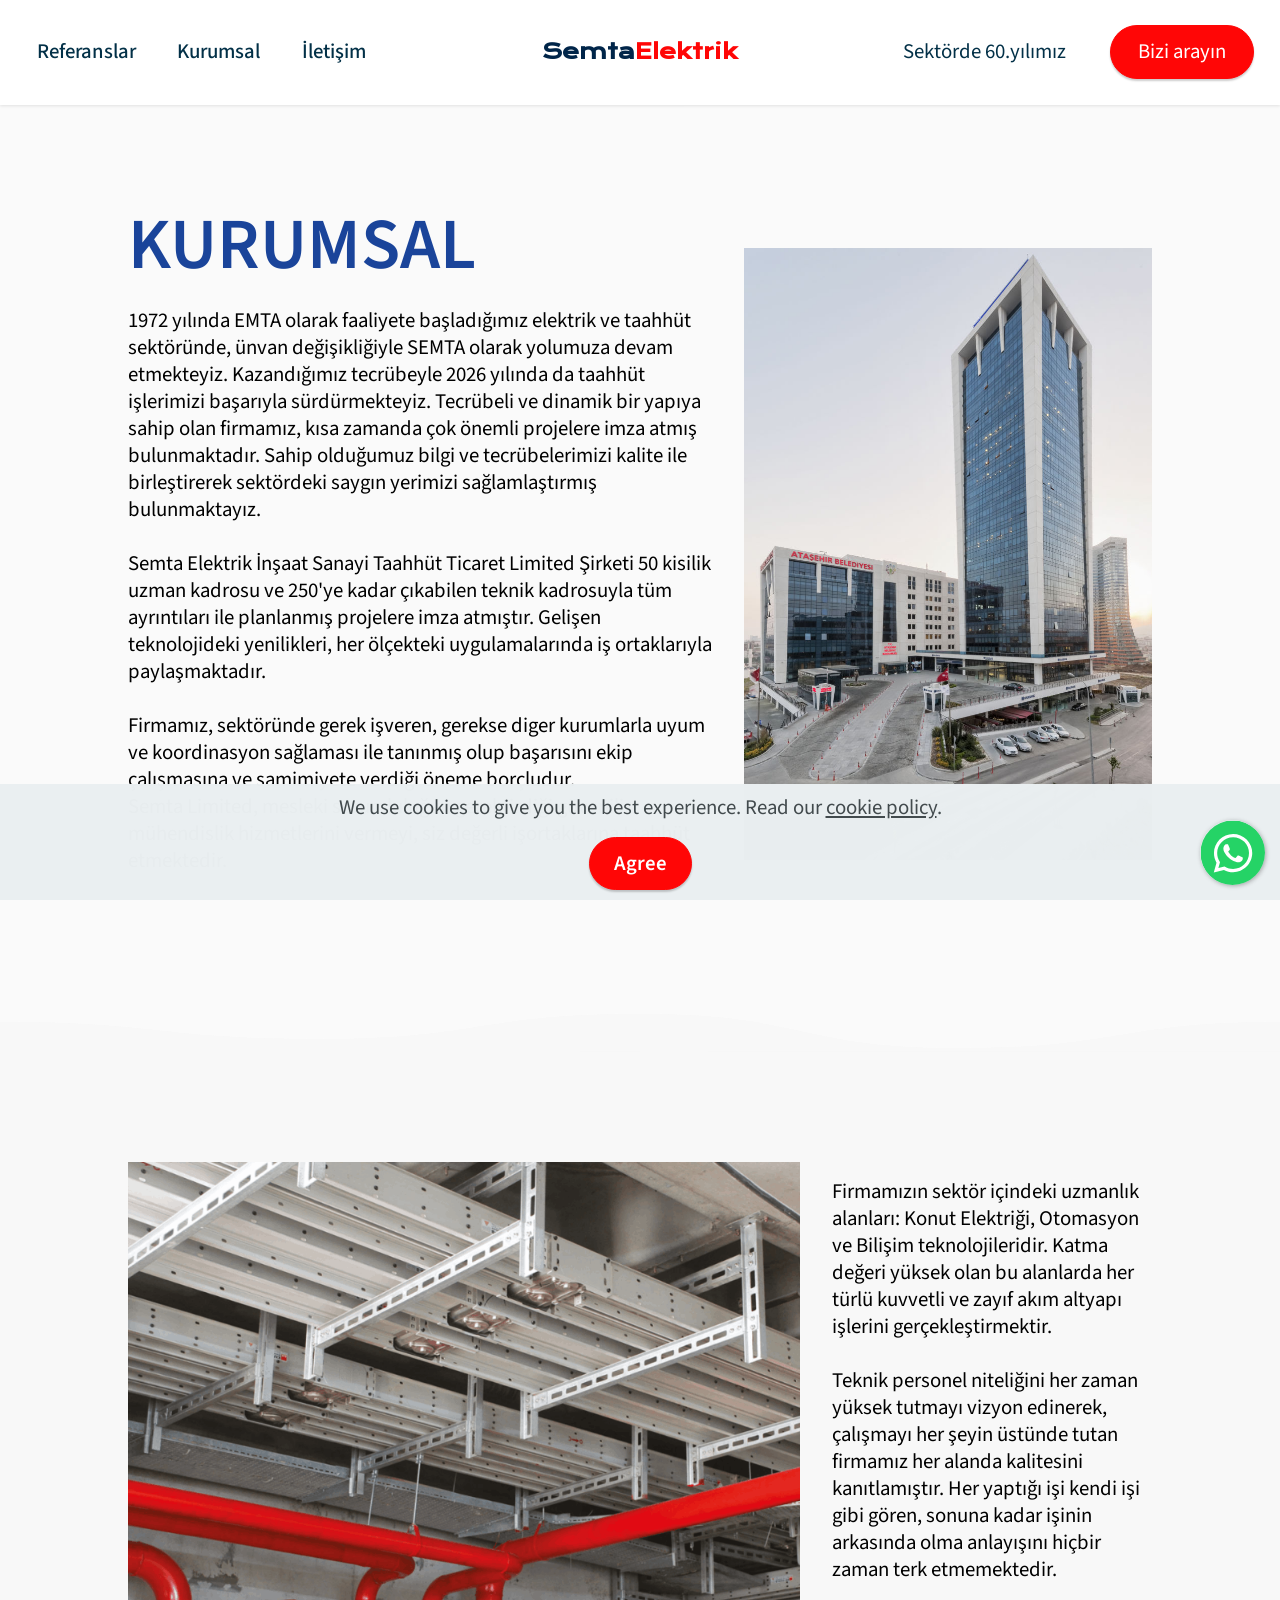
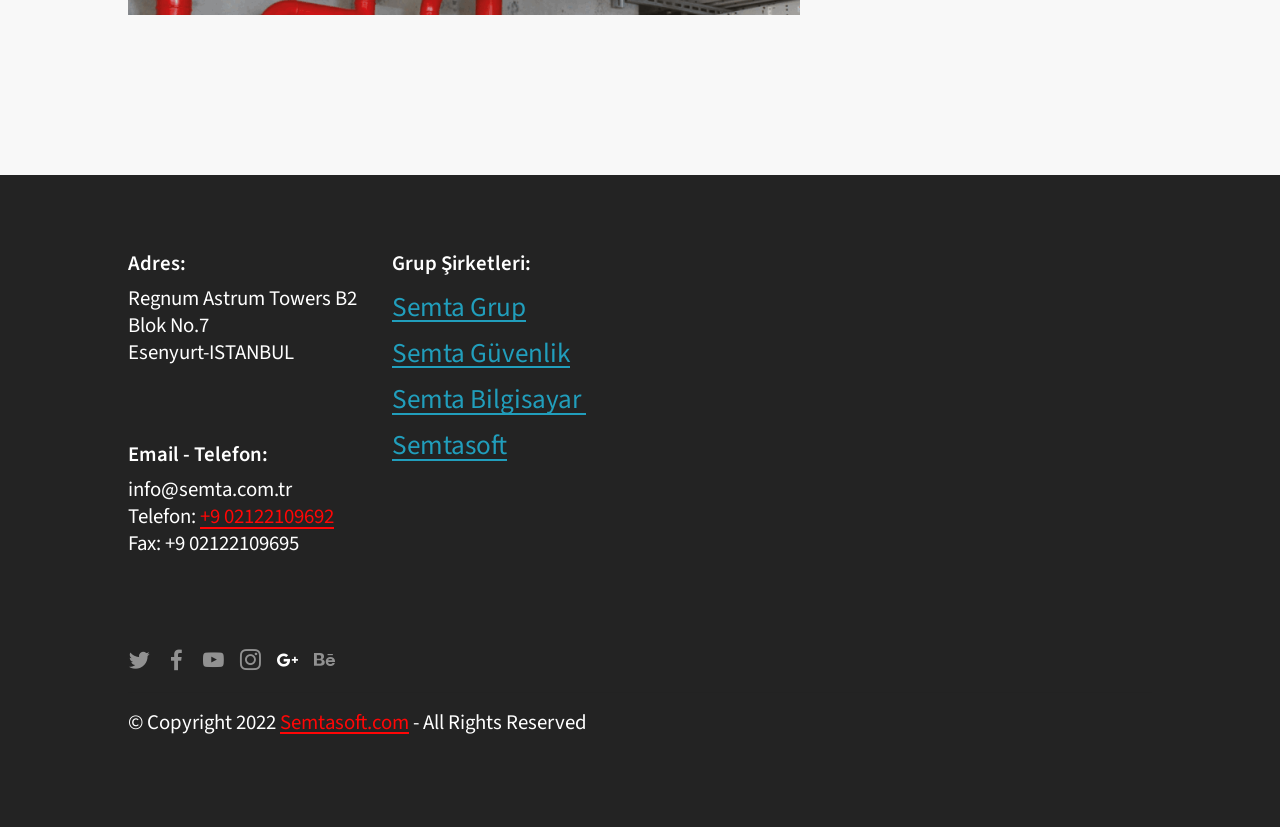
==== commit 14f4968d: "2026 kurusal" ====
--- a/kurumsals.html
+++ b/kurumsals.html
@@ -98,7 +98,7 @@
             <div class="col-12 col-md-12 col-lg m-auto">
                 <div class="text-wrapper align-left">
                     <h1 class="mbr-section-title mbr-fonts-style mb-4 display-2"><strong>KURUMSAL</strong><strong><br></strong></h1>
-                    <p class="mbr-text mbr-fonts-style display-7">1972 yılında EMTA olarak faaliyete başladığımız elektrik ve taahhüt sektöründe, ünvan değişikliğiyle SEMTA olarak yolumuza devam etmekteyiz. Kazandığımız tecrübeyle 2017 yılında da taahhüt işlerimizi başarıyla sürdürmekteyiz. Tecrübeli ve dinamik bir yapıya sahip olan firmamız, kısa zamanda çok önemli projelere imza atmış bulunmaktadır. Sahip olduğumuz bilgi ve tecrübelerimizi kalite ile birleştirerek sektördeki saygın yerimizi sağlamlaştırmış bulunmaktayız.
+                    <p class="mbr-text mbr-fonts-style display-7">1972 yılında EMTA olarak faaliyete başladığımız elektrik ve taahhüt sektöründe, ünvan değişikliğiyle SEMTA olarak yolumuza devam etmekteyiz. Kazandığımız tecrübeyle 2026 yılında da taahhüt işlerimizi başarıyla sürdürmekteyiz. Tecrübeli ve dinamik bir yapıya sahip olan firmamız, kısa zamanda çok önemli projelere imza atmış bulunmaktadır. Sahip olduğumuz bilgi ve tecrübelerimizi kalite ile birleştirerek sektördeki saygın yerimizi sağlamlaştırmış bulunmaktayız.
 <br>
 <br>Semta Elektrik İnşaat Sanayi Taahhüt Ticaret Limited Şirketi 50 kisilik uzman kadrosu ve 250'ye kadar çıkabilen teknik kadrosuyla tüm ayrıntıları ile planlanmış projelere imza atmıştır. Gelişen teknolojideki yenilikleri, her ölçekteki uygulamalarında iş ortaklarıyla paylaşmaktadır.<br>
 <br>Firmamız, sektöründe gerek işveren, gerekse diger kurumlarla uyum ve koordinasyon sağlaması ile tanınmış olup başarısını ekip çalışmasına ve samimiyete verdiği öneme borçludur.
